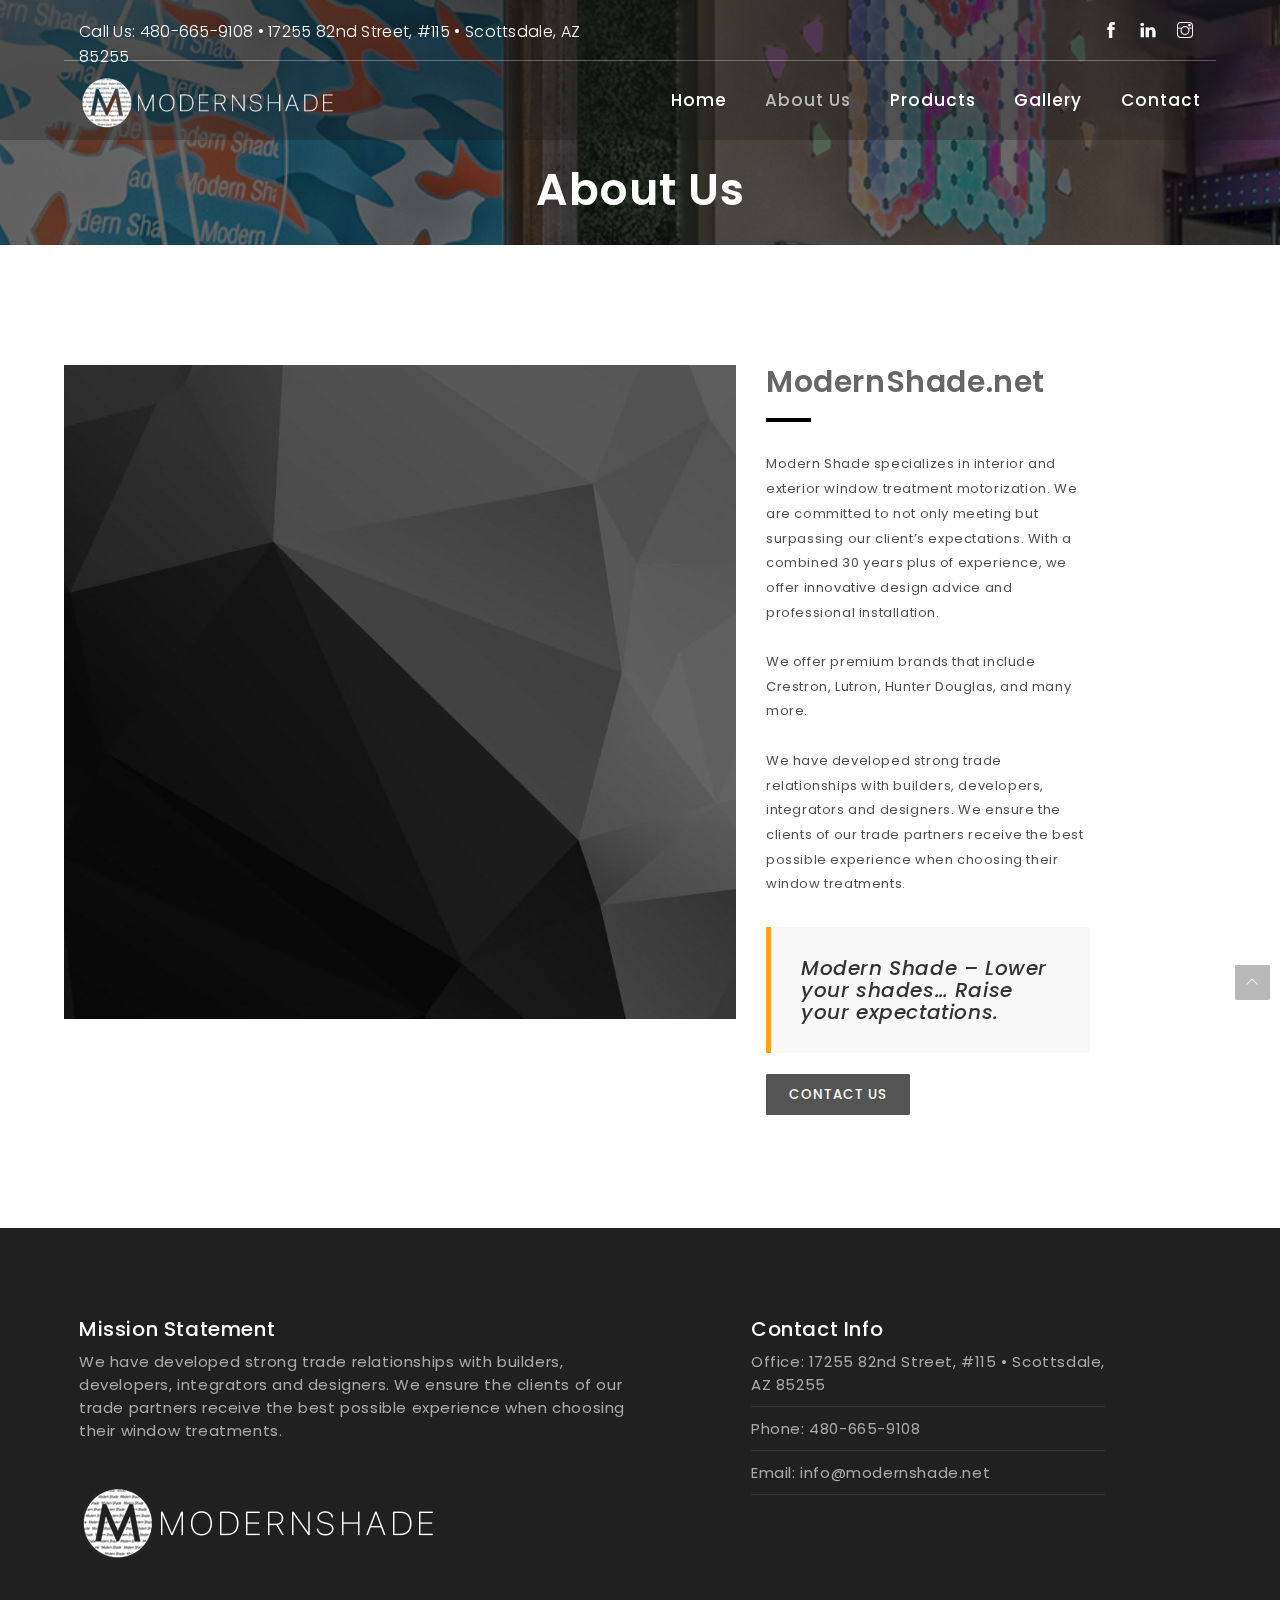
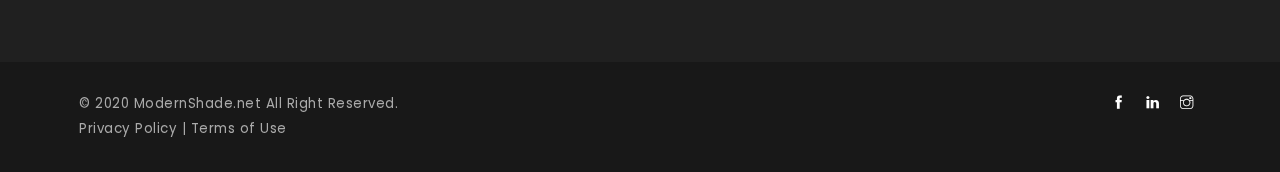
==== about.html @ 33658972 "add about us" ====
<!DOCTYPE html>
<html lang="zxx">

<head>
    <meta charset="utf-8">
    <title>ModernShade.net | About Us</title>

    <meta name="description" content="Specializing in motorized window treatments, both interior and exterior, ModernShade has a combined 30 years experience, uses only the top brands and provides award winning customer service!" />
    <meta name="author" content="modernshade.net">
    <meta name="keywords" content="modern shade, motorized window treatment, blinds, window blinds, shade, window shade">


    <link rel="canonical" href="https://modernshade.net/" />
    <meta property="og:locale" content="en_US" />
    <meta property="og:type" content="website" />
    <meta property="og:title" content="Motorized &amp; Manual Shades in AZ | ModernShade" />
    <meta property="og:description" content="Specializing in motorized window treatments, both interior and exterior, ModernShade has a combined 30 years experience, uses only the top brands and provides award winning customer service!" />
    <meta property="og:url" content="https://modernshade.net/" />
    <meta property="og:site_name" content="Modern Shade" />
    <meta name="twitter:card" content="summary_large_image" />
    <meta name="twitter:description" content="Specializing in motorized window treatments, both interior and exterior, ModernShade has a combined 30 years experience, uses only the top brands and provides award winning customer service!" />
    <meta name="twitter:title" content="Motorized &amp; Manual Shades in AZ | ModernShade" />


    <meta content="width=device-width, initial-scale=1, maximum-scale=1" name="viewport">
    <!-- favicon -->
    <link href="img/favicon.png" rel="icon" sizes="32x32" type="image/png">
    <!-- Bootstrap CSS -->
    <link href="css/bootstrap.min.css" rel="stylesheet">
    <!-- font themify CSS -->
    <link rel="stylesheet" href="css/themify-icons.css">
    <!-- font awesome CSS -->
    <link href="font-awesome/css/font-awesome.css" rel="stylesheet">
    <!-- date picker CSS -->
    <link href="css/datepicker.min.css" rel="stylesheet">
    <!-- revolution slider css -->
    <link rel="stylesheet" type="text/css" href="css/fullscreen.css" media="screen" />
    <link rel="stylesheet" type="text/css" href="rs-plugin/css/settings.css" media="screen" />
    <link rel="stylesheet" href="css/rev-settings.css" type="text/css">
    <!-- on3step CSS -->
    <link href="css/animated-on3step.css" rel="stylesheet">
    <link href="css/owl.carousel.css" rel="stylesheet">
    <link href="css/owl.theme.css" rel="stylesheet">
    <link href="css/owl.transitions.css" rel="stylesheet">
    <link href="css/on3step-style.css" rel="stylesheet">
    <link href="css/queries-on3step.css" media="all" rel="stylesheet">
</head>

<body>

    <!-- preloader -->
    <div class="bg-preloader-white"></div>
    <div class="preloader-white">
        <div class="mainpreloader">
            <span></span>
        </div>
    </div>
    <!-- preloader end -->

    <!-- content wraper -->
    <div class="content-wrapper">

        <header class="init">

            <!-- subnav -->
            <div class="container-fluid m-5-hor">
                <div class="row">
                    <div class="subnav">

                        <div class="col-md-6">
                            <div class="left">
                                <div class="social-icons-subnav hidden-sm hidden-xs">
                                    <div>Call Us: 480-665-9108 &#8226; 17255 82nd Street, #115 • Scottsdale, AZ 85255</div>
                                </div>
                            </div>
                        </div>

                        <div class="col-md-6">
                            <div class="right">
                                <div id="sub-icon" class="social-icons-subnav">
                                    <a href="https://www.facebook.com/modernshadeco/" target="_blank"><span class="ti-facebook"></span></a>
                                    <a href="https://www.linkedin.com/company/modern-shade-co/" target="_blank"><span class="ti-linkedin"></span></a>
                                    <a href="https://www.instagram.com/modernshadeco/" target="_blank"><span class="ti-instagram"></span></a>
                                </div>
                            </div>
                        </div>

                    </div>
                </div>
            </div>
            <!-- subnav end -->

            <!-- nav -->
            <div class="navbar-default-white navbar-fixed-top">
                <div class="container-fluid m-5-hor">
                    <div class="row">

                        <!-- menu mobile display -->
                        <button class="navbar-toggle" data-target=".navbar-collapse" data-toggle="collapse">
                            <span class="icon icon-bar"></span>
                            <span class="icon icon-bar"></span>
                            <span class="icon icon-bar"></span></button>

                        <!-- logo -->
                        <a class="navbar-brand white" href="index.html">
                            <img class="white" alt="logo" src="img/modershade-logo-white.png">
                            <img class="black" alt="logo" src="img/modershade-logo-gray.png">
                        </a>
                        <!-- logo end -->

                        <!-- mainmenu start -->
                        <div class="white menu-init" id="main-menu">
                            <nav id="menu-center">
                                <ul>
                                    <li>
                                        <a href="index.html">Home </a>
                                    </li>
                                    <li>
                                        <a class="actived" href="about.html">About Us</a>
                                    </li>

                                    <li>
                                        <a href="products.html">Products</a>
                                    </li>

                                    <li>
                                        <a href="gallery.html">Gallery</a>
                                    </li>
                                    <li>
                                        <a href="contact.html">Contact</a>
                                    </li>
                                </ul>
                            </nav>
                        </div>
                        <!-- mainmenu end -->

                    </div>
                </div>
                <!-- container -->
            </div>
            <!-- nav end -->
        </header>

        <!-- subheader -->
        <section id="subheader">
            <div class="container-fluid m-5-hor">
                <div class="row">
                    <div class="col-md-12">
                        <h1 class="big-heading">
                            About Us
                        </h1>
                    </div>
                </div>
            </div>
        </section>
        <!-- subheader end -->

        <!--  top rated -->
        <section aria-label="top-rated">
            <div class="container-fluid m-5-hor">
                <div class="row">
                    <div class="col-md-7 sp-padding ">
                        <img alt="top-rated" class="img-responsive" src="img/bg-about.jpg">
                    </div>
                    <div class="col-md-4 p-30 blog-simple">
                        <h2 class="big-heading">ModernShade.net</h2>
                        <span class="sub-heading-content"></span>
                        <span class="devider-left"></span>
                        <p>Modern Shade specializes in interior and exterior window treatment motorization. We are committed to not only meeting but surpassing our client’s expectations. With a combined 30 years plus of experience, we offer innovative design advice and professional installation.</p><br>

                        <p>We offer premium brands that include Crestron, Lutron, Hunter Douglas, and many more.</p><br>

                        <p>We have developed strong trade relationships with builders, developers, integrators and designers. We ensure the clients of our trade partners receive the best possible experience when choosing their window treatments.</p>

                        <blockquote>
                            <h4>Modern Shade – Lower your shades… Raise your expectations.</h4>
                        </blockquote>

                        <div id="tag-country">

                        </div>
                        <a href="contact.html" class="btn-content">
                            CONTACT US
                        </a>
                    </div>
                </div>
            </div>
        </section>
        <!--  top rated end -->






        <!--  Subfooter -->
        <section aria-label="subfooter" class="subfooter no-bottom">
            <div class="container-fluid m-5-hor">
                <div class="row">
                    <div class="col-md-6">
                        <div class="wrap-subfooter">
                            <h4>Mission Statement</h4>
                            <div class="subfooter-content-left">We have developed strong trade relationships with builders, developers, integrators and designers. We ensure the clients of our trade partners receive the best possible experience when choosing their window treatments.</div>
                            <span class="logo">
                                <img alt="logo" src="img/modershade-logo-white.png">
                            </span>
                        </div>
                    </div>

                    <div class="col-md-4 col-md-offset-1">
                        <div class="wrap-subfooter">
                            <h4>Contact Info</h4>
                            <div class="subfooter-content-right">Office: 17255 82nd Street, #115 • Scottsdale, AZ 85255 </div>
                            <div class="subfooter-content-right">Phone: 480-665-9108</div>
                            <div class="subfooter-content-right"><a href="mailto:info@modernshade.net">Email: info@modernshade.net</a></div>
                        </div>
                    </div>
                </div>
            </div>
        </section>
        <!--  //subfooter end -->


        <!-- Footer -->
        <footer class="alt">
            <div class="container-fluid m-5-hor">
                <div class="row">

                    <div class="col-md-6 text-left">
                        <span>&copy; 2020 ModernShade.net All Right Reserved. <br> <a href="#">Privacy Policy</a> | <a href="#">Terms of Use</a></span>
                    </div>

                    <div class="col-md-6 text-right">
                        <div class="social-icons-subnav">

                            <a href="https://www.facebook.com/modernshadeco/" target="_blank"><span class="ti-facebook"></span></a>
                            <a href="https://www.linkedin.com/company/modern-shade-co/" target="_blank"><span class="ti-linkedin"></span></a>
                            <a href="https://www.instagram.com/modernshadeco/" target="_blank"><span class="ti-instagram"></span></a>
                        </div>
                    </div>

                </div>
            </div>
        </footer>
        <!-- //Footer end -->


        <!-- ScrolltoTop -->
        <div id="totop" class="init">
            <span class="ti-angle-up"></span>
        </div>




    </div>
    <!-- content wraper end -->

    <!-- plugin JS -->
    <script src="plugin/pluginson3step.js"></script>
    <script src="plugin/bootstrap.min.js"></script>
    <script src='plugin/bootstrap-datepicker.min.js'></script>
    <script src="plugin/sticky.js"></script>
    <!-- slider revolution  -->
    <script src="rs-plugin/js/jquery.themepunch.tools.min.js"></script>
    <script src="rs-plugin/js/jquery.themepunch.revolution.min.js"></script>
    <!-- on3step JS -->
    <script src="js/on3step.js"></script>
    <script src="js/plugin-set.js"></script>
</body>

</html>
---- css/themify-icons.css ----
@font-face {
	font-family: 'themify';
	src:url('fonts/themify.eot?-fvbane');
	src:url('fonts/themify.eot?#iefix-fvbane') format('embedded-opentype'),
		url('fonts/themify.woff?-fvbane') format('woff'),
		url('fonts/themify.ttf?-fvbane') format('truetype'),
		url('fonts/themify.svg?-fvbane#themify') format('svg');
	font-weight: normal;
	font-style: normal;
}

[class^="ti-"], [class*=" ti-"] {
	font-family: 'themify';
	speak: none;
	font-style: normal;
	font-weight: normal;
	font-variant: normal;
	text-transform: none;
	line-height: 1;

	/* Better Font Rendering =========== */
	-webkit-font-smoothing: antialiased;
	-moz-osx-font-smoothing: grayscale;
}

.ti-wand:before {
	content: "\e600";
}
.ti-volume:before {
	content: "\e601";
}
.ti-user:before {
	content: "\e602";
}
.ti-unlock:before {
	content: "\e603";
}
.ti-unlink:before {
	content: "\e604";
}
.ti-trash:before {
	content: "\e605";
}
.ti-thought:before {
	content: "\e606";
}
.ti-target:before {
	content: "\e607";
}
.ti-tag:before {
	content: "\e608";
}
.ti-tablet:before {
	content: "\e609";
}
.ti-star:before {
	content: "\e60a";
}
.ti-spray:before {
	content: "\e60b";
}
.ti-signal:before {
	content: "\e60c";
}
.ti-shopping-cart:before {
	content: "\e60d";
}
.ti-shopping-cart-full:before {
	content: "\e60e";
}
.ti-settings:before {
	content: "\e60f";
}
.ti-search:before {
	content: "\e610";
}
.ti-zoom-in:before {
	content: "\e611";
}
.ti-zoom-out:before {
	content: "\e612";
}
.ti-cut:before {
	content: "\e613";
}
.ti-ruler:before {
	content: "\e614";
}
.ti-ruler-pencil:before {
	content: "\e615";
}
.ti-ruler-alt:before {
	content: "\e616";
}
.ti-bookmark:before {
	content: "\e617";
}
.ti-bookmark-alt:before {
	content: "\e618";
}
.ti-reload:before {
	content: "\e619";
}
.ti-plus:before {
	content: "\e61a";
}
.ti-pin:before {
	content: "\e61b";
}
.ti-pencil:before {
	content: "\e61c";
}
.ti-pencil-alt:before {
	content: "\e61d";
}
.ti-paint-roller:before {
	content: "\e61e";
}
.ti-paint-bucket:before {
	content: "\e61f";
}
.ti-na:before {
	content: "\e620";
}
.ti-mobile:before {
	content: "\e621";
}
.ti-minus:before {
	content: "\e622";
}
.ti-medall:before {
	content: "\e623";
}
.ti-medall-alt:before {
	content: "\e624";
}
.ti-marker:before {
	content: "\e625";
}
.ti-marker-alt:before {
	content: "\e626";
}
.ti-arrow-up:before {
	content: "\e627";
}
.ti-arrow-right:before {
	content: "\e628";
}
.ti-arrow-left:before {
	content: "\e629";
}
.ti-arrow-down:before {
	content: "\e62a";
}
.ti-lock:before {
	content: "\e62b";
}
.ti-location-arrow:before {
	content: "\e62c";
}
.ti-link:before {
	content: "\e62d";
}
.ti-layout:before {
	content: "\e62e";
}
.ti-layers:before {
	content: "\e62f";
}
.ti-layers-alt:before {
	content: "\e630";
}
.ti-key:before {
	content: "\e631";
}
.ti-import:before {
	content: "\e632";
}
.ti-image:before {
	content: "\e633";
}
.ti-heart:before {
	content: "\e634";
}
.ti-heart-broken:before {
	content: "\e635";
}
.ti-hand-stop:before {
	content: "\e636";
}
.ti-hand-open:before {
	content: "\e637";
}
.ti-hand-drag:before {
	content: "\e638";
}
.ti-folder:before {
	content: "\e639";
}
.ti-flag:before {
	content: "\e63a";
}
.ti-flag-alt:before {
	content: "\e63b";
}
.ti-flag-alt-2:before {
	content: "\e63c";
}
.ti-eye:before {
	content: "\e63d";
}
.ti-export:before {
	content: "\e63e";
}
.ti-exchange-vertical:before {
	content: "\e63f";
}
.ti-desktop:before {
	content: "\e640";
}
.ti-cup:before {
	content: "\e641";
}
.ti-crown:before {
	content: "\e642";
}
.ti-comments:before {
	content: "\e643";
}
.ti-comment:before {
	content: "\e644";
}
.ti-comment-alt:before {
	content: "\e645";
}
.ti-close:before {
	content: "\e646";
}
.ti-clip:before {
	content: "\e647";
}
.ti-angle-up:before {
	content: "\e648";
}
.ti-angle-right:before {
	content: "\e649";
}
.ti-angle-left:before {
	content: "\e64a";
}
.ti-angle-down:before {
	content: "\e64b";
}
.ti-check:before {
	content: "\e64c";
}
.ti-check-box:before {
	content: "\e64d";
}
.ti-camera:before {
	content: "\e64e";
}
.ti-announcement:before {
	content: "\e64f";
}
.ti-brush:before {
	content: "\e650";
}
.ti-briefcase:before {
	content: "\e651";
}
.ti-bolt:before {
	content: "\e652";
}
.ti-bolt-alt:before {
	content: "\e653";
}
.ti-blackboard:before {
	content: "\e654";
}
.ti-bag:before {
	content: "\e655";
}
.ti-move:before {
	content: "\e656";
}
.ti-arrows-vertical:before {
	content: "\e657";
}
.ti-arrows-horizontal:before {
	content: "\e658";
}
.ti-fullscreen:before {
	content: "\e659";
}
.ti-arrow-top-right:before {
	content: "\e65a";
}
.ti-arrow-top-left:before {
	content: "\e65b";
}
.ti-arrow-circle-up:before {
	content: "\e65c";
}
.ti-arrow-circle-right:before {
	content: "\e65d";
}
.ti-arrow-circle-left:before {
	content: "\e65e";
}
.ti-arrow-circle-down:before {
	content: "\e65f";
}
.ti-angle-double-up:before {
	content: "\e660";
}
.ti-angle-double-right:before {
	content: "\e661";
}
.ti-angle-double-left:before {
	content: "\e662";
}
.ti-angle-double-down:before {
	content: "\e663";
}
.ti-zip:before {
	content: "\e664";
}
.ti-world:before {
	content: "\e665";
}
.ti-wheelchair:before {
	content: "\e666";
}
.ti-view-list:before {
	content: "\e667";
}
.ti-view-list-alt:before {
	content: "\e668";
}
.ti-view-grid:before {
	content: "\e669";
}
.ti-uppercase:before {
	content: "\e66a";
}
.ti-upload:before {
	content: "\e66b";
}
.ti-underline:before {
	content: "\e66c";
}
.ti-truck:before {
	content: "\e66d";
}
.ti-timer:before {
	content: "\e66e";
}
.ti-ticket:before {
	content: "\e66f";
}
.ti-thumb-up:before {
	content: "\e670";
}
.ti-thumb-down:before {
	content: "\e671";
}
.ti-text:before {
	content: "\e672";
}
.ti-stats-up:before {
	content: "\e673";
}
.ti-stats-down:before {
	content: "\e674";
}
.ti-split-v:before {
	content: "\e675";
}
.ti-split-h:before {
	content: "\e676";
}
.ti-smallcap:before {
	content: "\e677";
}
.ti-shine:before {
	content: "\e678";
}
.ti-shift-right:before {
	content: "\e679";
}
.ti-shift-left:before {
	content: "\e67a";
}
.ti-shield:before {
	content: "\e67b";
}
.ti-notepad:before {
	content: "\e67c";
}
.ti-server:before {
	content: "\e67d";
}
.ti-quote-right:before {
	content: "\e67e";
}
.ti-quote-left:before {
	content: "\e67f";
}
.ti-pulse:before {
	content: "\e680";
}
.ti-printer:before {
	content: "\e681";
}
.ti-power-off:before {
	content: "\e682";
}
.ti-plug:before {
	content: "\e683";
}
.ti-pie-chart:before {
	content: "\e684";
}
.ti-paragraph:before {
	content: "\e685";
}
.ti-panel:before {
	content: "\e686";
}
.ti-package:before {
	content: "\e687";
}
.ti-music:before {
	content: "\e688";
}
.ti-music-alt:before {
	content: "\e689";
}
.ti-mouse:before {
	content: "\e68a";
}
.ti-mouse-alt:before {
	content: "\e68b";
}
.ti-money:before {
	content: "\e68c";
}
.ti-microphone:before {
	content: "\e68d";
}
.ti-menu:before {
	content: "\e68e";
}
.ti-menu-alt:before {
	content: "\e68f";
}
.ti-map:before {
	content: "\e690";
}
.ti-map-alt:before {
	content: "\e691";
}
.ti-loop:before {
	content: "\e692";
}
.ti-location-pin:before {
	content: "\e693";
}
.ti-list:before {
	content: "\e694";
}
.ti-light-bulb:before {
	content: "\e695";
}
.ti-Italic:before {
	content: "\e696";
}
.ti-info:before {
	content: "\e697";
}
.ti-infinite:before {
	content: "\e698";
}
.ti-id-badge:before {
	content: "\e699";
}
.ti-hummer:before {
	content: "\e69a";
}
.ti-home:before {
	content: "\e69b";
}
.ti-help:before {
	content: "\e69c";
}
.ti-headphone:before {
	content: "\e69d";
}
.ti-harddrives:before {
	content: "\e69e";
}
.ti-harddrive:before {
	content: "\e69f";
}
.ti-gift:before {
	content: "\e6a0";
}
.ti-game:before {
	content: "\e6a1";
}
.ti-filter:before {
	content: "\e6a2";
}
.ti-files:before {
	content: "\e6a3";
}
.ti-file:before {
	content: "\e6a4";
}
.ti-eraser:before {
	content: "\e6a5";
}
.ti-envelope:before {
	content: "\e6a6";
}
.ti-download:before {
	content: "\e6a7";
}
.ti-direction:before {
	content: "\e6a8";
}
.ti-direction-alt:before {
	content: "\e6a9";
}
.ti-dashboard:before {
	content: "\e6aa";
}
.ti-control-stop:before {
	content: "\e6ab";
}
.ti-control-shuffle:before {
	content: "\e6ac";
}
.ti-control-play:before {
	content: "\e6ad";
}
.ti-control-pause:before {
	content: "\e6ae";
}
.ti-control-forward:before {
	content: "\e6af";
}
.ti-control-backward:before {
	content: "\e6b0";
}
.ti-cloud:before {
	content: "\e6b1";
}
.ti-cloud-up:before {
	content: "\e6b2";
}
.ti-cloud-down:before {
	content: "\e6b3";
}
.ti-clipboard:before {
	content: "\e6b4";
}
.ti-car:before {
	content: "\e6b5";
}
.ti-calendar:before {
	content: "\e6b6";
}
.ti-book:before {
	content: "\e6b7";
}
.ti-bell:before {
	content: "\e6b8";
}
.ti-basketball:before {
	content: "\e6b9";
}
.ti-bar-chart:before {
	content: "\e6ba";
}
.ti-bar-chart-alt:before {
	content: "\e6bb";
}
.ti-back-right:before {
	content: "\e6bc";
}
.ti-back-left:before {
	content: "\e6bd";
}
.ti-arrows-corner:before {
	content: "\e6be";
}
.ti-archive:before {
	content: "\e6bf";
}
.ti-anchor:before {
	content: "\e6c0";
}
.ti-align-right:before {
	content: "\e6c1";
}
.ti-align-left:before {
	content: "\e6c2";
}
.ti-align-justify:before {
	content: "\e6c3";
}
.ti-align-center:before {
	content: "\e6c4";
}
.ti-alert:before {
	content: "\e6c5";
}
.ti-alarm-clock:before {
	content: "\e6c6";
}
.ti-agenda:before {
	content: "\e6c7";
}
.ti-write:before {
	content: "\e6c8";
}
.ti-window:before {
	content: "\e6c9";
}
.ti-widgetized:before {
	content: "\e6ca";
}
.ti-widget:before {
	content: "\e6cb";
}
.ti-widget-alt:before {
	content: "\e6cc";
}
.ti-wallet:before {
	content: "\e6cd";
}
.ti-video-clapper:before {
	content: "\e6ce";
}
.ti-video-camera:before {
	content: "\e6cf";
}
.ti-vector:before {
	content: "\e6d0";
}
.ti-themify-logo:before {
	content: "\e6d1";
}
.ti-themify-favicon:before {
	content: "\e6d2";
}
.ti-themify-favicon-alt:before {
	content: "\e6d3";
}
.ti-support:before {
	content: "\e6d4";
}
.ti-stamp:before {
	content: "\e6d5";
}
.ti-split-v-alt:before {
	content: "\e6d6";
}
.ti-slice:before {
	content: "\e6d7";
}
.ti-shortcode:before {
	content: "\e6d8";
}
.ti-shift-right-alt:before {
	content: "\e6d9";
}
.ti-shift-left-alt:before {
	content: "\e6da";
}
.ti-ruler-alt-2:before {
	content: "\e6db";
}
.ti-receipt:before {
	content: "\e6dc";
}
.ti-pin2:before {
	content: "\e6dd";
}
.ti-pin-alt:before {
	content: "\e6de";
}
.ti-pencil-alt2:before {
	content: "\e6df";
}
.ti-palette:before {
	content: "\e6e0";
}
.ti-more:before {
	content: "\e6e1";
}
.ti-more-alt:before {
	content: "\e6e2";
}
.ti-microphone-alt:before {
	content: "\e6e3";
}
.ti-magnet:before {
	content: "\e6e4";
}
.ti-line-double:before {
	content: "\e6e5";
}
.ti-line-dotted:before {
	content: "\e6e6";
}
.ti-line-dashed:before {
	content: "\e6e7";
}
.ti-layout-width-full:before {
	content: "\e6e8";
}
.ti-layout-width-default:before {
	content: "\e6e9";
}
.ti-layout-width-default-alt:before {
	content: "\e6ea";
}
.ti-layout-tab:before {
	content: "\e6eb";
}
.ti-layout-tab-window:before {
	content: "\e6ec";
}
.ti-layout-tab-v:before {
	content: "\e6ed";
}
.ti-layout-tab-min:before {
	content: "\e6ee";
}
.ti-layout-slider:before {
	content: "\e6ef";
}
.ti-layout-slider-alt:before {
	content: "\e6f0";
}
.ti-layout-sidebar-right:before {
	content: "\e6f1";
}
.ti-layout-sidebar-none:before {
	content: "\e6f2";
}
.ti-layout-sidebar-left:before {
	content: "\e6f3";
}
.ti-layout-placeholder:before {
	content: "\e6f4";
}
.ti-layout-menu:before {
	content: "\e6f5";
}
.ti-layout-menu-v:before {
	content: "\e6f6";
}
.ti-layout-menu-separated:before {
	content: "\e6f7";
}
.ti-layout-menu-full:before {
	content: "\e6f8";
}
.ti-layout-media-right-alt:before {
	content: "\e6f9";
}
.ti-layout-media-right:before {
	content: "\e6fa";
}
.ti-layout-media-overlay:before {
	content: "\e6fb";
}
.ti-layout-media-overlay-alt:before {
	content: "\e6fc";
}
.ti-layout-media-overlay-alt-2:before {
	content: "\e6fd";
}
.ti-layout-media-left-alt:before {
	content: "\e6fe";
}
.ti-layout-media-left:before {
	content: "\e6ff";
}
.ti-layout-media-center-alt:before {
	content: "\e700";
}
.ti-layout-media-center:before {
	content: "\e701";
}
.ti-layout-list-thumb:before {
	content: "\e702";
}
.ti-layout-list-thumb-alt:before {
	content: "\e703";
}
.ti-layout-list-post:before {
	content: "\e704";
}
.ti-layout-list-large-image:before {
	content: "\e705";
}
.ti-layout-line-solid:before {
	content: "\e706";
}
.ti-layout-grid4:before {
	content: "\e707";
}
.ti-layout-grid3:before {
	content: "\e708";
}
.ti-layout-grid2:before {
	content: "\e709";
}
.ti-layout-grid2-thumb:before {
	content: "\e70a";
}
.ti-layout-cta-right:before {
	content: "\e70b";
}
.ti-layout-cta-left:before {
	content: "\e70c";
}
.ti-layout-cta-center:before {
	content: "\e70d";
}
.ti-layout-cta-btn-right:before {
	content: "\e70e";
}
.ti-layout-cta-btn-left:before {
	content: "\e70f";
}
.ti-layout-column4:before {
	content: "\e710";
}
.ti-layout-column3:before {
	content: "\e711";
}
.ti-layout-column2:before {
	content: "\e712";
}
.ti-layout-accordion-separated:before {
	content: "\e713";
}
.ti-layout-accordion-merged:before {
	content: "\e714";
}
.ti-layout-accordion-list:before {
	content: "\e715";
}
.ti-ink-pen:before {
	content: "\e716";
}
.ti-info-alt:before {
	content: "\e717";
}
.ti-help-alt:before {
	content: "\e718";
}
.ti-headphone-alt:before {
	content: "\e719";
}
.ti-hand-point-up:before {
	content: "\e71a";
}
.ti-hand-point-right:before {
	content: "\e71b";
}
.ti-hand-point-left:before {
	content: "\e71c";
}
.ti-hand-point-down:before {
	content: "\e71d";
}
.ti-gallery:before {
	content: "\e71e";
}
.ti-face-smile:before {
	content: "\e71f";
}
.ti-face-sad:before {
	content: "\e720";
}
.ti-credit-card:before {
	content: "\e721";
}
.ti-control-skip-forward:before {
	content: "\e722";
}
.ti-control-skip-backward:before {
	content: "\e723";
}
.ti-control-record:before {
	content: "\e724";
}
.ti-control-eject:before {
	content: "\e725";
}
.ti-comments-smiley:before {
	content: "\e726";
}
.ti-brush-alt:before {
	content: "\e727";
}
.ti-youtube:before {
	content: "\e728";
}
.ti-vimeo:before {
	content: "\e729";
}
.ti-twitter:before {
	content: "\e72a";
}
.ti-time:before {
	content: "\e72b";
}
.ti-tumblr:before {
	content: "\e72c";
}
.ti-skype:before {
	content: "\e72d";
}
.ti-share:before {
	content: "\e72e";
}
.ti-share-alt:before {
	content: "\e72f";
}
.ti-rocket:before {
	content: "\e730";
}
.ti-pinterest:before {
	content: "\e731";
}
.ti-new-window:before {
	content: "\e732";
}
.ti-microsoft:before {
	content: "\e733";
}
.ti-list-ol:before {
	content: "\e734";
}
.ti-linkedin:before {
	content: "\e735";
}
.ti-layout-sidebar-2:before {
	content: "\e736";
}
.ti-layout-grid4-alt:before {
	content: "\e737";
}
.ti-layout-grid3-alt:before {
	content: "\e738";
}
.ti-layout-grid2-alt:before {
	content: "\e739";
}
.ti-layout-column4-alt:before {
	content: "\e73a";
}
.ti-layout-column3-alt:before {
	content: "\e73b";
}
.ti-layout-column2-alt:before {
	content: "\e73c";
}
.ti-instagram:before {
	content: "\e73d";
}
.ti-google:before {
	content: "\e73e";
}
.ti-github:before {
	content: "\e73f";
}
.ti-flickr:before {
	content: "\e740";
}
.ti-facebook:before {
	content: "\e741";
}
.ti-dropbox:before {
	content: "\e742";
}
.ti-dribbble:before {
	content: "\e743";
}
.ti-apple:before {
	content: "\e744";
}
.ti-android:before {
	content: "\e745";
}
.ti-save:before {
	content: "\e746";
}
.ti-save-alt:before {
	content: "\e747";
}
.ti-yahoo:before {
	content: "\e748";
}
.ti-wordpress:before {
	content: "\e749";
}
.ti-vimeo-alt:before {
	content: "\e74a";
}
.ti-twitter-alt:before {
	content: "\e74b";
}
.ti-tumblr-alt:before {
	content: "\e74c";
}
.ti-trello:before {
	content: "\e74d";
}
.ti-stack-overflow:before {
	content: "\e74e";
}
.ti-soundcloud:before {
	content: "\e74f";
}
.ti-sharethis:before {
	content: "\e750";
}
.ti-sharethis-alt:before {
	content: "\e751";
}
.ti-reddit:before {
	content: "\e752";
}
.ti-pinterest-alt:before {
	content: "\e753";
}
.ti-microsoft-alt:before {
	content: "\e754";
}
.ti-linux:before {
	content: "\e755";
}
.ti-jsfiddle:before {
	content: "\e756";
}
.ti-joomla:before {
	content: "\e757";
}
.ti-html5:before {
	content: "\e758";
}
.ti-flickr-alt:before {
	content: "\e759";
}
.ti-email:before {
	content: "\e75a";
}
.ti-drupal:before {
	content: "\e75b";
}
.ti-dropbox-alt:before {
	content: "\e75c";
}
.ti-css3:before {
	content: "\e75d";
}
.ti-rss:before {
	content: "\e75e";
}
.ti-rss-alt:before {
	content: "\e75f";
}
---- css/datepicker.min.css ----
/*!
 * Datepicker for Bootstrap v1.6.1 (https://github.com/eternicode/bootstrap-datepicker)
 *
 * Copyright 2012 Stefan Petre
 * Improvements by Andrew Rowls
 * Licensed under the Apache License v2.0 (http://www.apache.org/licenses/LICENSE-2.0)
 */
.datepicker{padding:4px;-webkit-border-radius:4px;-moz-border-radius:4px;border-radius:4px;direction:ltr}.datepicker-inline{width:220px}.datepicker.datepicker-rtl{direction:rtl}.datepicker.datepicker-rtl table tr td span{float:right}.datepicker-dropdown{top:0;left:0}.datepicker-dropdown:before{content:'';display:inline-block;border-left:7px solid transparent;border-right:7px solid transparent;border-bottom:7px solid #999;border-top:0;border-bottom-color:rgba(0,0,0,.2);position:absolute}.datepicker-dropdown:after{content:'';display:inline-block;border-left:6px solid transparent;border-right:6px solid transparent;border-bottom:6px solid #fff;border-top:0;position:absolute}.datepicker-dropdown.datepicker-orient-left:before{left:6px}.datepicker-dropdown.datepicker-orient-left:after{left:7px}.datepicker-dropdown.datepicker-orient-right:before{right:6px}.datepicker-dropdown.datepicker-orient-right:after{right:7px}.datepicker-dropdown.datepicker-orient-bottom:before{top:-7px}.datepicker-dropdown.datepicker-orient-bottom:after{top:-6px}.datepicker-dropdown.datepicker-orient-top:before{bottom:-7px;border-bottom:0;border-top:7px solid #999}.datepicker-dropdown.datepicker-orient-top:after{bottom:-6px;border-bottom:0;border-top:6px solid #fff}.datepicker>div{display:none}.datepicker table{margin:0;-webkit-touch-callout:none;-webkit-user-select:none;-khtml-user-select:none;-moz-user-select:none;-ms-user-select:none;user-select:none}.datepicker td,.datepicker th{text-align:center;width:20px;height:20px;-webkit-border-radius:4px;-moz-border-radius:4px;border-radius:4px;border:none}.table-striped .datepicker table tr td,.table-striped .datepicker table tr th{background-color:transparent}.datepicker table tr td.day.focused,.datepicker table tr td.day:hover{background:#eee;cursor:pointer}.datepicker table tr td.new,.datepicker table tr td.old{color:#999}.datepicker table tr td.disabled,.datepicker table tr td.disabled:hover{background:0 0;color:#999;cursor:default}.datepicker table tr td.highlighted{background:#d9edf7;border-radius:0}.datepicker table tr td.today,.datepicker table tr td.today.disabled,.datepicker table tr td.today.disabled:hover,.datepicker table tr td.today:hover{background-color:#fde19a;background-image:-moz-linear-gradient(to bottom,#fdd49a,#fdf59a);background-image:-ms-linear-gradient(to bottom,#fdd49a,#fdf59a);background-image:-webkit-gradient(linear,0 0,0 100%,from(#fdd49a),to(#fdf59a));background-image:-webkit-linear-gradient(to bottom,#fdd49a,#fdf59a);background-image:-o-linear-gradient(to bottom,#fdd49a,#fdf59a);background-image:linear-gradient(to bottom,#fdd49a,#fdf59a);background-repeat:repeat-x;filter:progid:DXImageTransform.Microsoft.gradient(startColorstr='#fdd49a', endColorstr='#fdf59a', GradientType=0);border-color:#fdf59a #fdf59a #fbed50;border-color:rgba(0,0,0,.1) rgba(0,0,0,.1) rgba(0,0,0,.25);filter:progid:DXImageTransform.Microsoft.gradient(enabled=false);color:#000}.datepicker table tr td.today.active,.datepicker table tr td.today.disabled,.datepicker table tr td.today.disabled.active,.datepicker table tr td.today.disabled.disabled,.datepicker table tr td.today.disabled:active,.datepicker table tr td.today.disabled:hover,.datepicker table tr td.today.disabled:hover.active,.datepicker table tr td.today.disabled:hover.disabled,.datepicker table tr td.today.disabled:hover:active,.datepicker table tr td.today.disabled:hover:hover,.datepicker table tr td.today.disabled:hover[disabled],.datepicker table tr td.today.disabled[disabled],.datepicker table tr td.today:active,.datepicker table tr td.today:hover,.datepicker table tr td.today:hover.active,.datepicker table tr td.today:hover.disabled,.datepicker table tr td.today:hover:active,.datepicker table tr td.today:hover:hover,.datepicker table tr td.today:hover[disabled],.datepicker table tr td.today[disabled]{background-color:#fdf59a}.datepicker table tr td.today.active,.datepicker table tr td.today.disabled.active,.datepicker table tr td.today.disabled:active,.datepicker table tr td.today.disabled:hover.active,.datepicker table tr td.today.disabled:hover:active,.datepicker table tr td.today:active,.datepicker table tr td.today:hover.active,.datepicker table tr td.today:hover:active{background-color:#fbf069\9}.datepicker table tr td.today:hover:hover{color:#000}.datepicker table tr td.today.active:hover{color:#fff}.datepicker table tr td.range,.datepicker table tr td.range.disabled,.datepicker table tr td.range.disabled:hover,.datepicker table tr td.range:hover{background:#eee;-webkit-border-radius:0;-moz-border-radius:0;border-radius:0}.datepicker table tr td.range.today,.datepicker table tr td.range.today.disabled,.datepicker table tr td.range.today.disabled:hover,.datepicker table tr td.range.today:hover{background-color:#f3d17a;background-image:-moz-linear-gradient(to bottom,#f3c17a,#f3e97a);background-image:-ms-linear-gradient(to bottom,#f3c17a,#f3e97a);background-image:-webkit-gradient(linear,0 0,0 100%,from(#f3c17a),to(#f3e97a));background-image:-webkit-linear-gradient(to bottom,#f3c17a,#f3e97a);background-image:-o-linear-gradient(to bottom,#f3c17a,#f3e97a);background-image:linear-gradient(to bottom,#f3c17a,#f3e97a);background-repeat:repeat-x;filter:progid:DXImageTransform.Microsoft.gradient(startColorstr='#f3c17a', endColorstr='#f3e97a', GradientType=0);border-color:#f3e97a #f3e97a #edde34;border-color:rgba(0,0,0,.1) rgba(0,0,0,.1) rgba(0,0,0,.25);filter:progid:DXImageTransform.Microsoft.gradient(enabled=false);-webkit-border-radius:0;-moz-border-radius:0;border-radius:0}.datepicker table tr td.range.today.active,.datepicker table tr td.range.today.disabled,.datepicker table tr td.range.today.disabled.active,.datepicker table tr td.range.today.disabled.disabled,.datepicker table tr td.range.today.disabled:active,.datepicker table tr td.range.today.disabled:hover,.datepicker table tr td.range.today.disabled:hover.active,.datepicker table tr td.range.today.disabled:hover.disabled,.datepicker table tr td.range.today.disabled:hover:active,.datepicker table tr td.range.today.disabled:hover:hover,.datepicker table tr td.range.today.disabled:hover[disabled],.datepicker table tr td.range.today.disabled[disabled],.datepicker table tr td.range.today:active,.datepicker table tr td.range.today:hover,.datepicker table tr td.range.today:hover.active,.datepicker table tr td.range.today:hover.disabled,.datepicker table tr td.range.today:hover:active,.datepicker table tr td.range.today:hover:hover,.datepicker table tr td.range.today:hover[disabled],.datepicker table tr td.range.today[disabled]{background-color:#f3e97a}.datepicker table tr td.range.today.active,.datepicker table tr td.range.today.disabled.active,.datepicker table tr td.range.today.disabled:active,.datepicker table tr td.range.today.disabled:hover.active,.datepicker table tr td.range.today.disabled:hover:active,.datepicker table tr td.range.today:active,.datepicker table tr td.range.today:hover.active,.datepicker table tr td.range.today:hover:active{background-color:#efe24b\9}.datepicker table tr td.selected,.datepicker table tr td.selected.disabled,.datepicker table tr td.selected.disabled:hover,.datepicker table tr td.selected:hover{background-color:#9e9e9e;background-image:-moz-linear-gradient(to bottom,#b3b3b3,grey);background-image:-ms-linear-gradient(to bottom,#b3b3b3,grey);background-image:-webkit-gradient(linear,0 0,0 100%,from(#b3b3b3),to(grey));background-image:-webkit-linear-gradient(to bottom,#b3b3b3,grey);background-image:-o-linear-gradient(to bottom,#b3b3b3,grey);background-image:linear-gradient(to bottom,#b3b3b3,grey);background-repeat:repeat-x;filter:progid:DXImageTransform.Microsoft.gradient(startColorstr='#b3b3b3', endColorstr='#808080', GradientType=0);border-color:grey grey #595959;border-color:rgba(0,0,0,.1) rgba(0,0,0,.1) rgba(0,0,0,.25);filter:progid:DXImageTransform.Microsoft.gradient(enabled=false);color:#fff;text-shadow:0 -1px 0 rgba(0,0,0,.25)}.datepicker table tr td.selected.active,.datepicker table tr td.selected.disabled,.datepicker table tr td.selected.disabled.active,.datepicker table tr td.selected.disabled.disabled,.datepicker table tr td.selected.disabled:active,.datepicker table tr td.selected.disabled:hover,.datepicker table tr td.selected.disabled:hover.active,.datepicker table tr td.selected.disabled:hover.disabled,.datepicker table tr td.selected.disabled:hover:active,.datepicker table tr td.selected.disabled:hover:hover,.datepicker table tr td.selected.disabled:hover[disabled],.datepicker table tr td.selected.disabled[disabled],.datepicker table tr td.selected:active,.datepicker table tr td.selected:hover,.datepicker table tr td.selected:hover.active,.datepicker table tr td.selected:hover.disabled,.datepicker table tr td.selected:hover:active,.datepicker table tr td.selected:hover:hover,.datepicker table tr td.selected:hover[disabled],.datepicker table tr td.selected[disabled]{background-color:grey}.datepicker table tr td.selected.active,.datepicker table tr td.selected.disabled.active,.datepicker table tr td.selected.disabled:active,.datepicker table tr td.selected.disabled:hover.active,.datepicker table tr td.selected.disabled:hover:active,.datepicker table tr td.selected:active,.datepicker table tr td.selected:hover.active,.datepicker table tr td.selected:hover:active{background-color:#666\9}.datepicker table tr td.active,.datepicker table tr td.active.disabled,.datepicker table tr td.active.disabled:hover,.datepicker table tr td.active:hover{background-color:#006dcc;background-image:-moz-linear-gradient(to bottom,#08c,#04c);background-image:-ms-linear-gradient(to bottom,#08c,#04c);background-image:-webkit-gradient(linear,0 0,0 100%,from(#08c),to(#04c));background-image:-webkit-linear-gradient(to bottom,#08c,#04c);background-image:-o-linear-gradient(to bottom,#08c,#04c);background-image:linear-gradient(to bottom,#08c,#04c);background-repeat:repeat-x;filter:progid:DXImageTransform.Microsoft.gradient(startColorstr='#0088cc', endColorstr='#0044cc', GradientType=0);border-color:#04c #04c #002a80;border-color:rgba(0,0,0,.1) rgba(0,0,0,.1) rgba(0,0,0,.25);filter:progid:DXImageTransform.Microsoft.gradient(enabled=false);color:#fff;text-shadow:0 -1px 0 rgba(0,0,0,.25)}.datepicker table tr td.active.active,.datepicker table tr td.active.disabled,.datepicker table tr td.active.disabled.active,.datepicker table tr td.active.disabled.disabled,.datepicker table tr td.active.disabled:active,.datepicker table tr td.active.disabled:hover,.datepicker table tr td.active.disabled:hover.active,.datepicker table tr td.active.disabled:hover.disabled,.datepicker table tr td.active.disabled:hover:active,.datepicker table tr td.active.disabled:hover:hover,.datepicker table tr td.active.disabled:hover[disabled],.datepicker table tr td.active.disabled[disabled],.datepicker table tr td.active:active,.datepicker table tr td.active:hover,.datepicker table tr td.active:hover.active,.datepicker table tr td.active:hover.disabled,.datepicker table tr td.active:hover:active,.datepicker table tr td.active:hover:hover,.datepicker table tr td.active:hover[disabled],.datepicker table tr td.active[disabled]{background-color:#04c}.datepicker table tr td.active.active,.datepicker table tr td.active.disabled.active,.datepicker table tr td.active.disabled:active,.datepicker table tr td.active.disabled:hover.active,.datepicker table tr td.active.disabled:hover:active,.datepicker table tr td.active:active,.datepicker table tr td.active:hover.active,.datepicker table tr td.active:hover:active{background-color:#039\9}.datepicker table tr td span{display:block;width:23%;height:54px;line-height:54px;float:left;margin:1%;cursor:pointer;-webkit-border-radius:4px;-moz-border-radius:4px;border-radius:4px}.datepicker table tr td span.focused,.datepicker table tr td span:hover{background:#eee}.datepicker table tr td span.disabled,.datepicker table tr td span.disabled:hover{background:0 0;color:#999;cursor:default}.datepicker table tr td span.active,.datepicker table tr td span.active.disabled,.datepicker table tr td span.active.disabled:hover,.datepicker table tr td span.active:hover{background-color:#006dcc;background-image:-moz-linear-gradient(to bottom,#08c,#04c);background-image:-ms-linear-gradient(to bottom,#08c,#04c);background-image:-webkit-gradient(linear,0 0,0 100%,from(#08c),to(#04c));background-image:-webkit-linear-gradient(to bottom,#08c,#04c);background-image:-o-linear-gradient(to bottom,#08c,#04c);background-image:linear-gradient(to bottom,#08c,#04c);background-repeat:repeat-x;filter:progid:DXImageTransform.Microsoft.gradient(startColorstr='#0088cc', endColorstr='#0044cc', GradientType=0);border-color:#04c #04c #002a80;border-color:rgba(0,0,0,.1) rgba(0,0,0,.1) rgba(0,0,0,.25);filter:progid:DXImageTransform.Microsoft.gradient(enabled=false);color:#fff;text-shadow:0 -1px 0 rgba(0,0,0,.25)}.datepicker table tr td span.active.active,.datepicker table tr td span.active.disabled,.datepicker table tr td span.active.disabled.active,.datepicker table tr td span.active.disabled.disabled,.datepicker table tr td span.active.disabled:active,.datepicker table tr td span.active.disabled:hover,.datepicker table tr td span.active.disabled:hover.active,.datepicker table tr td span.active.disabled:hover.disabled,.datepicker table tr td span.active.disabled:hover:active,.datepicker table tr td span.active.disabled:hover:hover,.datepicker table tr td span.active.disabled:hover[disabled],.datepicker table tr td span.active.disabled[disabled],.datepicker table tr td span.active:active,.datepicker table tr td span.active:hover,.datepicker table tr td span.active:hover.active,.datepicker table tr td span.active:hover.disabled,.datepicker table tr td span.active:hover:active,.datepicker table tr td span.active:hover:hover,.datepicker table tr td span.active:hover[disabled],.datepicker table tr td span.active[disabled]{background-color:#04c}.datepicker table tr td span.active.active,.datepicker table tr td span.active.disabled.active,.datepicker table tr td span.active.disabled:active,.datepicker table tr td span.active.disabled:hover.active,.datepicker table tr td span.active.disabled:hover:active,.datepicker table tr td span.active:active,.datepicker table tr td span.active:hover.active,.datepicker table tr td span.active:hover:active{background-color:#039\9}.datepicker table tr td span.new,.datepicker table tr td span.old{color:#999}.datepicker .datepicker-switch{width:145px}.datepicker .datepicker-switch,.datepicker .next,.datepicker .prev,.datepicker tfoot tr th{cursor:pointer}.datepicker .datepicker-switch:hover,.datepicker .next:hover,.datepicker .prev:hover,.datepicker tfoot tr th:hover{background:#eee}.datepicker .cw{font-size:10px;width:12px;padding:0 2px 0 5px;vertical-align:middle}.input-append.date .add-on,.input-prepend.date .add-on{cursor:pointer}.input-append.date .add-on i,.input-prepend.date .add-on i{margin-top:3px}.input-daterange input{text-align:center}.input-daterange input:first-child{-webkit-border-radius:3px 0 0 3px;-moz-border-radius:3px 0 0 3px;border-radius:3px 0 0 3px}.input-daterange input:last-child{-webkit-border-radius:0 3px 3px 0;-moz-border-radius:0 3px 3px 0;border-radius:0 3px 3px 0}.input-daterange .add-on{display:inline-block;width:auto;min-width:16px;height:18px;padding:4px 5px;font-weight:400;line-height:18px;text-align:center;text-shadow:0 1px 0 #fff;vertical-align:middle;background-color:#eee;border:1px solid #ccc;margin-left:-5px;margin-right:-5px}
/*# sourceMappingURL=bootstrap-datepicker.min.css.map */
---- css/fullscreen.css ----
/*-----------------------------------------------------------------------------

REVOLUTION RESPONSIVE BASIC STYLES OF HTML DOCUMENT

Screen Stylesheet

version:   	1.0
date:      	26/06/12
author:		themepunch
email:     	support@themepunch.com
website:   	http://www.themepunch.com
-----------------------------------------------------------------------------*/


/**********************
	-	RESET	-
************************/
html, body, div, span, applet, object, iframe, h1, h2, h3, h4, h5, h6, p, blockquote, pre, a, abbr, acronym, address, big, cite, code, del, dfn, em, font, img, ins, kbd, q, s, samp, small, strike, strong, sub, sup, tt, var, b, u, i, center, dl, dt, dd, ol, ul, li, fieldset, form, label, legend, table, caption, tbody, tfoot, thead, tr, th, td {
    margin: 0; padding: 0; border: 0; outline: 0; font-size: 100%; vertical-align: baseline; background: transparent;
}


/***********************
	-	BASICS 	-
***********************/
html {
	overflow-x:hidden;
	padding: 0 !important;
	background:#fff;
	margin:0px !important;
}


  /*********************************************************************************************
		-	SET THE SCREEN SIZES FOR THE BANNER IF YOU WISH TO MAKE THE BANNER RESOPONSIVE 	-
  **********************************************************************************************/

  /*	-	THE BANNER CONTAINER (Padding, Shadow, Border etc. )	-	*/



	.fullscreen-container {
		width:100% !important;
		position:relative;
		padding:0;
		height:100%;
	}


 /***************** THIS IS ONLY FOR DEMO , CAN BE DELETED **************/

.bottomtexts-example,
#topheader-to-offset 	{ position:relative;width:100%;min-height:120px;background-color:#421b3b; padding:30px 20px;box-sizing:border-box;-moz-box-sizing:border-box; text-align: center}

.bottomtexts-example	{	background-color:#421b3b; padding:40px 20px}
.bottomtexts-example h1,
#topheader-to-offset h1	{ font-size:25px;line-height:35px; color:#fff; font-family:Arial; font-weight:300;margin-bottom:30px;text-align:center;}

.bottomtexts-example p,
#topheader-to-offset p	{ font-size:13px; line-height:18px; color:#fff; font-family:Arial; font-weight:300;}
---- rs-plugin/css/settings.css ----
/*-----------------------------------------------------------------------------

	-	Revolution Slider 1.5.3 -

		Screen Stylesheet

version:   	2.1
date:      	09/18/11
last update: 06.12.2012
author:		themepunch
email:     	info@themepunch.com
website:   	http://www.themepunch.com
-----------------------------------------------------------------------------*/


/*-----------------------------------------------------------------------------

	-	Revolution Slider 2.0 Captions -

		Screen Stylesheet

version:   	1.4.5
date:      	09/18/11
last update: 06.12.2012
author:		themepunch
email:     	info@themepunch.com
website:   	http://www.themepunch.com
-----------------------------------------------------------------------------*/



/*************************
	-	CAPTIONS	-
**************************/

.tp-hide-revslider,.tp-caption.tp-hidden-caption	{	visibility:hidden !important; display:none !important;}

.tp-caption { z-index:1;}
.tp-caption.big_white{
			position: absolute;
			color: #fff;
			text-shadow: none;
			font-weight: 800;
			font-size: 20px;
			line-height: 20px;
			font-family: 'Open Sans', sans;
			padding: 3px 4px;
			padding-top: 1px;
			margin: 0px;
			border-width: 0px;
			border-style: none;
			background-color:#000;
			letter-spacing: 0px;
		}

.tp-caption.big_orange{
			position: absolute;
			color: #fff;
			text-shadow: none;
			font-weight: 700;
			font-size: 36px;
			line-height: 36px;
			font-family: Arial;
			padding: 0px 4px;
			margin: 0px;
			border-width: 0px;
			border-style: none;
			background-color:#fb7354;
			letter-spacing: -1.5px;
		}

.tp-caption.big_black{
			position: absolute;
			color: #000;
			text-shadow: none;
			font-weight: 800;
			font-size: 36px;
			line-height: 36px;
			font-family: 'Open Sans', sans;
			padding: 0px 4px;
			margin: 0px;
			border-width: 0px;
			border-style: none;
			background-color:#fff;
			letter-spacing: -1.5px;
		}

.tp-caption.medium_grey{
			position: absolute;
			color: #fff;
			text-shadow: none;
			font-weight: 700;
			font-size: 20px;
			line-height: 20px;
			font-family: Arial;
			padding: 2px 4px;
			margin: 0px;
			border-width: 0px;
			border-style: none;
			background-color:#888;
			white-space:nowrap;
			text-shadow: 0px 2px 5px rgba(0, 0, 0, 0.5);
		}

.tp-caption.small_text{
			position: absolute;
			color: #fff;
			text-shadow: none;
			font-weight: 700;
			font-size: 14px;
			line-height: 20px;
			font-family: Arial;
			margin: 0px;
			border-width: 0px;
			border-style: none;
			white-space:nowrap;
			text-shadow: 0px 2px 5px rgba(0, 0, 0, 0.5);
		}

.tp-caption.medium_text{
			position: absolute;
			color: #fff;
			text-shadow: none;
			font-weight: 300;
			font-size: 20px;
			line-height: 20px;
			font-family: 'Open Sans', sans;
			margin: 0px;
			border-width: 0px;
			border-style: none;
			white-space:nowrap;
			text-shadow: 0px 2px 5px rgba(0, 0, 0, 0.5);
		}

.tp-caption.large_text{
			position: absolute;
			color: #fff;
			text-shadow: none;
			font-weight: 800;
			font-size: 36px;
			line-height: 36px;
			font-family: 'Open Sans', sans;
			margin: 0px;
			border-width: 0px;
			border-style: none;
			white-space:nowrap;
			text-shadow: 0px 2px 5px rgba(0, 0, 0, 0.5);
		}
.tp-caption.large_black_text{
			position: absolute;
			color: #000;
			text-shadow: none;
			font-weight: 300;
			font-size: 42px;
			line-height: 42px;
			font-family: 'Open Sans', sans;
			margin: 0px;
			border-width: 0px;
			border-style: none;
			white-space:nowrap;
		}

.tp-caption.very_large_text{
			position: absolute;
			color: #fff;
			text-shadow: none;
			font-weight: 800;
			font-size: 60px;
			line-height: 60px;
			font-family: 'Open Sans', sans;
			margin: 0px;
			border-width: 0px;
			border-style: none;
			white-space:nowrap;
			text-shadow: 0px 2px 5px rgba(0, 0, 0, 0.5);
			letter-spacing: 0px;
		}
.tp-caption.very_large_black_text{
			position: absolute;
			color: #000;
			text-shadow: none;
			font-weight: 800;
			font-size: 72px;
			line-height: 72px;
			font-family: 'Open Sans', sans;
			margin: 0px;
			border-width: 0px;
			border-style: none;
			white-space:nowrap;
		}
.tp-caption.bold_red_text{
			position: absolute;
			color: #d31e00;
			text-shadow: none;
			font-weight: 800;
			font-size: 20px;
			line-height: 20px;
			font-family: 'Open Sans', sans;
			margin: 0px;
			border-width: 0px;
			border-style: none;
			white-space:nowrap;
		}
.tp-caption.bold_brown_text{
			position: absolute;
			color: #a04606;
			text-shadow: none;
			font-weight: 800;
			font-size: 20px;
			line-height: 20px;
			font-family: 'Open Sans', sans;
			margin: 0px;
			border-width: 0px;
			border-style: none;
			white-space:nowrap;
		}
    .tp-caption.bold_green_text{
			position: absolute;
			color: #5b9830;
			text-shadow: none;
			font-weight: 800;
			font-size: 20px;
			line-height: 20px;
			font-family: 'Open Sans', sans;
			margin: 0px;
			border-width: 0px;
			border-style: none;
			white-space:nowrap;
		}

.tp-caption.very_big_white{
			position: absolute;
			color: #fff;
			text-shadow: none;
			font-weight: 800;
			font-size: 36px;
			line-height: 36px;
			font-family: 'Open Sans', sans;
			margin: 0px;
			border-width: 0px;
			border-style: none;
			white-space:nowrap;
			padding: 3px 4px;
			padding-top: 1px;
			background-color:#7e8e96;
					}

.tp-caption.very_big_black{
			position: absolute;
			color: #000;
			text-shadow: none;
			font-weight: 700;
			font-size: 60px;
			line-height: 60px;
			font-family: Arial;
			margin: 0px;
			border-width: 0px;
			border-style: none;
			white-space:nowrap;
			padding: 0px 4px;
			padding-top: 1px;
			background-color:#fff;
					}
					
					
.tp-caption.modern_medium_fat{
			position: absolute; 
			color: #000; 
			text-shadow: none; 
			font-weight: 800; 
			font-size: 24px; 
			line-height: 20px; 
			font-family: 'Open Sans', sans-serif; 
			margin: 0px; 
			border-width: 0px; 
			border-style: none; 
			white-space:nowrap;		
		}
.tp-caption.modern_medium_fat_white{
			position: absolute; 
			color: #fff; 
			text-shadow: none; 
			font-weight: 800; 
			font-size: 24px; 
			line-height: 20px; 
			font-family: 'Open Sans', sans-serif; 
			margin: 0px; 
			border-width: 0px; 
			border-style: none; 
			white-space:nowrap;		
		}
.tp-caption.modern_medium_light{
			position: absolute; 
			color: #000; 
			text-shadow: none; 
			font-weight: 300; 
			font-size: 24px; 
			line-height: 20px; 
			font-family: 'Open Sans', sans-serif; 
			margin: 0px; 
			border-width: 0px; 
			border-style: none; 
			white-space:nowrap;		
		}
.tp-caption.modern_big_bluebg{
			position: absolute; 
			color: #fff; 
			text-shadow: none; 
			font-weight: 800; 
			font-size: 30px; 
			line-height: 36px; 
			font-family: 'Open Sans', sans-serif; 
			padding: 3px 10px; 
			margin: 0px; 
			border-width: 0px; 
			border-style: none; 
			background-color:#4e5b6c;	
			letter-spacing: 0;										
		}
.tp-caption.modern_big_redbg{
			position: absolute; 
			color: #fff; 
			text-shadow: none; 
			font-weight: 300; 
			font-size: 30px; 
			line-height: 36px; 
			font-family: 'Open Sans', sans-serif; 
			padding: 3px 10px; 
  			padding-top: 1px;
			margin: 0px; 
			border-width: 0px; 
			border-style: none; 
			background-color:#de543e;	
			letter-spacing: 0;										
		}
.tp-caption.modern_small_text_dark{
			position: absolute; 
			color: #555; 
			text-shadow: none; 
			font-size: 14px; 
			line-height: 22px; 
			font-family: Arial; 
			margin: 0px; 
			border-width: 0px; 
			border-style: none; 
			white-space:nowrap;		
		}

					
					
					

.tp-caption.boxshadow{
		-moz-box-shadow: 0px 0px 20px rgba(0, 0, 0, 0.5);
		-webkit-box-shadow: 0px 0px 20px rgba(0, 0, 0, 0.5);
		box-shadow: 0px 0px 20px rgba(0, 0, 0, 0.5);
	}

.tp-caption.black{
		color: #000;
		text-shadow: none;
  font-weight: 300;
			font-size: 19px;
			line-height: 19px;
			font-family: 'Open Sans', sans;
	}

.tp-caption.noshadow {
		text-shadow: none;
	}

.tp-caption a {
	color: #ff7302; text-shadow: none;	-webkit-transition: all 0.2s ease-out; -moz-transition: all 0.2s ease-out; -o-transition: all 0.2s ease-out; -ms-transition: all 0.2s ease-out;
}

.tp-caption a:hover {
	color: #ffa902;
}


.tp_inner_padding	{	box-sizing:border-box;
						-webkit-box-sizing:border-box;
						-moz-box-sizing:border-box;
						max-height:none !important;	}


.tp-caption .frontcorner		{
										width: 0;
										height: 0;
										border-left: 40px solid transparent;
										border-right: 0px solid transparent;
										border-top: 40px solid #00A8FF;
										position: absolute;left:-40px;top:0px;
									}

.tp-caption .backcorner		{
										width: 0;
										height: 0;
										border-left: 0px solid transparent;
										border-right: 40px solid transparent;
										border-bottom: 40px solid #00A8FF;
										position: absolute;right:0px;top:0px;
									}

.tp-caption .frontcornertop		{
										width: 0;
										height: 0;
										border-left: 40px solid transparent;
										border-right: 0px solid transparent;
										border-bottom: 40px solid #00A8FF;
										position: absolute;left:-40px;top:0px;
									}

.tp-caption .backcornertop		{
										width: 0;
										height: 0;
										border-left: 0px solid transparent;
										border-right: 40px solid transparent;
										border-top: 40px solid #00A8FF;
										position: absolute;right:0px;top:0px;
									}


/******************************
	-	BUTTONS	-
*******************************/

.button				{	padding:6px 13px 5px; border-radius: 3px; -moz-border-radius: 3px; -webkit-border-radius: 3px; height:30px;
						cursor:pointer;
						color:#fff !important; text-shadow:0px 1px 1px rgba(0, 0, 0, 0.6) !important; font-size:15px; line-height:45px !important;
						background:url(../images/gradient/g30.png) repeat-x top; font-family: arial, sans-serif; font-weight: bold; letter-spacing: -1px;
					}

.button.big			{	color:#fff; text-shadow:0px 1px 1px rgba(0, 0, 0, 0.6); font-weight:bold; padding:9px 20px; font-size:19px;  line-height:57px !important; background:url(../images/gradient/g40.png) repeat-x top;}


.purchase:hover,
.button:hover,
.button.big:hover		{	background-position:bottom, 15px 11px;}



	@media only screen and (min-width: 768px) and (max-width: 959px) {

	 }



	@media only screen and (min-width: 480px) and (max-width: 767px) {
		.button	{	padding:4px 8px 3px; line-height:25px !important; font-size:11px !important;font-weight:normal;	}
		a.button { -webkit-transition: none; -moz-transition: none; -o-transition: none; -ms-transition: none;	 }


	}

    @media only screen and (min-width: 0px) and (max-width: 479px) {
		.button	{	padding:2px 5px 2px; line-height:20px !important; font-size:10px !important;}
		a.button { -webkit-transition: none; -moz-transition: none; -o-transition: none; -ms-transition: none;	 }
	}





/*	BUTTON COLORS	*/



.button.green, .button:hover.green,
.purchase.green, .purchase:hover.green			{ background-color:#21a117; -webkit-box-shadow:  0px 3px 0px 0px #104d0b;        -moz-box-shadow:   0px 3px 0px 0px #104d0b;        box-shadow:   0px 3px 0px 0px #104d0b;  }


.button.blue, .button:hover.blue,
.purchase.blue, .purchase:hover.blue			{ background-color:#1d78cb; -webkit-box-shadow:  0px 3px 0px 0px #0f3e68;        -moz-box-shadow:   0px 3px 0px 0px #0f3e68;        box-shadow:   0px 3px 0px 0px #0f3e68;}


.button.red, .button:hover.red,
.purchase.red, .purchase:hover.red				{ background-color:#cb1d1d; -webkit-box-shadow:  0px 3px 0px 0px #7c1212;        -moz-box-shadow:   0px 3px 0px 0px #7c1212;        box-shadow:   0px 3px 0px 0px #7c1212;}

.button.orange, .button:hover.orange,
.purchase.orange, .purchase:hover.orange		{ background-color:#ff7700; -webkit-box-shadow:  0px 3px 0px 0px #a34c00;        -moz-box-shadow:   0px 3px 0px 0px #a34c00;        box-shadow:   0px 3px 0px 0px #a34c00;}

.button.darkgrey,.button.grey,
.button:hover.darkgrey,.button:hover.grey,
.purchase.darkgrey, .purchase:hover.darkgrey	{ background-color:#555; -webkit-box-shadow:  0px 3px 0px 0px #222;        -moz-box-shadow:   0px 3px 0px 0px #222;        box-shadow:   0px 3px 0px 0px #222;}

.button.lightgrey, .button:hover.lightgrey,
.purchase.lightgrey, .purchase:hover.lightgrey	{ background-color:#888; -webkit-box-shadow:  0px 3px 0px 0px #555;        -moz-box-shadow:   0px 3px 0px 0px #555;        box-shadow:   0px 3px 0px 0px #555;}



/****************************************************************

	-	SET THE ANIMATION EVEN MORE SMOOTHER ON ANDROID   -

******************************************************************/

.tp-simpleresponsive .slotholder *,
.tp-simpleresponsive img			{ -webkit-transform: translateZ(0);
										  -webkit-backface-visibility: hidden;
										  -webkit-perspective: 1000;
									}


/************************************************
	  - SOME CAPTION MODIFICATION AT START  -
*************************************************/
.tp-simpleresponsive .caption,
.tp-simpleresponsive .tp-caption {
	-ms-filter: "progid:DXImageTransform.Microsoft.Alpha(Opacity=0)";	-moz-opacity: 0;	-khtml-opacity: 0;	opacity: 0; position:absolute; visibility: hidden;

}

.tp-simpleresponsive img	{	max-width:none;}



/******************************
	-	IE8 HACKS	-
*******************************/
.noFilterClass {
	filter:none !important;
}


/******************************
	-	SHADOWS		-
******************************/
.tp-bannershadow  {
		position:absolute;

		margin-left:auto;
		margin-right:auto;
		-moz-user-select: none;
        -khtml-user-select: none;
        -webkit-user-select: none;
        -o-user-select: none;
	}

.tp-bannershadow.tp-shadow1 {	background:url(../assets/shadow1.png) no-repeat; background-size:100%; width:890px; height:60px; bottom:-60px;}
.tp-bannershadow.tp-shadow2 {	background:url(../assets/shadow2.png) no-repeat; background-size:100%; width:890px; height:60px;bottom:-60px;}
.tp-bannershadow.tp-shadow3 {	background:url(../assets/shadow3.png) no-repeat; background-size:100%; width:890px; height:60px;bottom:-60px;}


/********************************
	-	FULLSCREEN VIDEO	-
*********************************/
.caption.fullscreenvideo {	left:0px; top:0px; position:absolute;width:100%;height:100%;}
.caption.fullscreenvideo iframe	{ width:100% !important; height:100% !important;}

.tp-caption.fullscreenvideo {	left:0px; top:0px; position:absolute;width:100%;height:100%;}
.tp-caption.fullscreenvideo iframe	{ width:100% !important; height:100% !important;}

/************************
	-	NAVIGATION	-
*************************/

/** BULLETS **/

.tpclear		{	clear:both;}


.tp-bullets								{	z-index:1000; position:absolute;
												-ms-filter: "progid:DXImageTransform.Microsoft.Alpha(Opacity=100)";
												-moz-opacity: 1;
												-khtml-opacity: 1;
												opacity: 1;
												-webkit-transition: opacity 0.2s ease-out; -moz-transition: opacity 0.2s ease-out; -o-transition: opacity 0.2s ease-out; -ms-transition: opacity 0.2s ease-out;
											}
.tp-bullets.hidebullets					{
												-ms-filter: "progid:DXImageTransform.Microsoft.Alpha(Opacity=0)";
												-moz-opacity: 0;
												-khtml-opacity: 0;
												opacity: 0;
											}


.tp-bullets.simplebullets.navbar						{ 	border:1px solid #666; border-bottom:1px solid #444; background:url(../assets/boxed_bgtile.png); height:40px; padding:0px 10px; -webkit-border-radius: 5px; -moz-border-radius: 5px; border-radius: 5px ;}

.tp-bullets.simplebullets.navbar-old					{ 	 background:url(../assets/navigdots_bgtile.png); height:35px; padding:0px 10px; -webkit-border-radius: 5px; -moz-border-radius: 5px; border-radius: 5px ;}


.tp-bullets.simplebullets.round .bullet					{	cursor:pointer; position:relative;	background:url(../assets/bullet.png) no-Repeat top left;	width:20px;	height:20px;  margin-right:0px; float:left; margin-top:-10px; margin-left:3px;}
.tp-bullets.simplebullets.round .bullet.last			{	margin-right:3px;}

.tp-bullets.simplebullets.round-old .bullet				{	cursor:pointer; position:relative;	background:url(../assets/bullets.png) no-Repeat bottom left;	width:23px;	height:23px;  margin-right:0px; float:left; margin-top:-12px;}
.tp-bullets.simplebullets.round-old .bullet.last		{	margin-right:0px;}


/**	SQUARE BULLETS **/
.tp-bullets.simplebullets.square .bullet				{	cursor:pointer; position:relative;	background:url(../assets/bullets2.png) no-Repeat bottom left;	width:19px;	height:19px;  margin-right:0px; float:left; margin-top:-10px;}
.tp-bullets.simplebullets.square .bullet.last			{	margin-right:0px;}


/**	SQUARE BULLETS **/
.tp-bullets.simplebullets.square-old .bullet			{	cursor:pointer; position:relative;	background:url(../assets/bullets2.png) no-Repeat bottom left;	width:19px;	height:19px;  margin-right:0px; float:left; margin-top:-10px;}
.tp-bullets.simplebullets.square-old .bullet.last		{	margin-right:0px;}


/** navbar NAVIGATION VERSION **/
.tp-bullets.simplebullets.navbar .bullet			{	cursor:pointer; position:relative;	background:url(../assets/bullet_boxed.png) no-Repeat top left;	width:18px;	height:19px;   margin-right:5px; float:left; margin-top:10px;}

.tp-bullets.simplebullets.navbar .bullet.first		{	margin-left:0px !important;}
.tp-bullets.simplebullets.navbar .bullet.last		{	margin-right:0px !important;}



/** navbar NAVIGATION VERSION **/
.tp-bullets.simplebullets.navbar-old .bullet			{	cursor:pointer; position:relative;	background:url(../assets/navigdots.png) no-Repeat bottom left;	width:15px;	height:15px;  margin-left:5px !important; margin-right:5px !important;float:left; margin-top:10px;}
.tp-bullets.simplebullets.navbar-old .bullet.first		{	margin-left:0px !important;}
.tp-bullets.simplebullets.navbar-old .bullet.last		{	margin-right:0px !important;}


.tp-bullets.simplebullets .bullet:hover,
.tp-bullets.simplebullets .bullet.selected				{	background-position:top left; }

.tp-bullets.simplebullets.round .bullet:hover,
.tp-bullets.simplebullets.round .bullet.selected,
.tp-bullets.simplebullets.navbar .bullet:hover,
.tp-bullets.simplebullets.navbar .bullet.selected		{	background-position:bottom left; }



/*************************************
	-	TP ARROWS 	-
**************************************/
.tparrows												{	-ms-filter: "progid:DXImageTransform.Microsoft.Alpha(Opacity=100)";
															-moz-opacity: 1;
															-khtml-opacity: 1;
															opacity: 1;
															-webkit-transition: opacity 0.2s ease-out; -moz-transition: opacity 0.2s ease-out; -o-transition: opacity 0.2s ease-out; -ms-transition: opacity 0.2s ease-out;

														}
.tparrows.hidearrows									{
															-ms-filter: "progid:DXImageTransform.Microsoft.Alpha(Opacity=0)";
															-moz-opacity: 0;
															-khtml-opacity: 0;
															opacity: 0;
														}
.tp-leftarrow											{	z-index:100;cursor:pointer; position:relative;	background:url(../assets/large_left.png) no-Repeat top left;	width:40px;	height:40px;   }
.tp-rightarrow											{	z-index:100;cursor:pointer; position:relative;	background:url(../assets/large_right.png) no-Repeat top left;	width:40px;	height:40px;   }


.tp-leftarrow.round										{	z-index:100;cursor:pointer; position:relative;	background:url(../assets/small_left.png) no-Repeat top left;	width:19px;	height:14px;  margin-right:0px; float:left; margin-top:-7px;	}
.tp-rightarrow.round									{	z-index:100;cursor:pointer; position:relative;	background:url(../assets/small_right.png) no-Repeat top left;	width:19px;	height:14px;  margin-right:0px; float:left;	margin-top:-7px;}


.tp-leftarrow.round-old									{	z-index:100;cursor:pointer; position:relative;	background:url(../assets/arrow_left.png) no-Repeat top left;	width:26px;	height:26px;  margin-right:0px; float:left; margin-top:-13px;	}
.tp-rightarrow.round-old								{	z-index:100;cursor:pointer; position:relative;	background:url(../assets/arrow_right.png) no-Repeat top left;	width:26px;	height:26px;  margin-right:0px; float:left;	margin-top:-13px;}


.tp-leftarrow.navbar									{	z-index:100;cursor:pointer; position:relative;	background:url(../assets/small_left_boxed.png) no-Repeat top left;	width:20px;	height:15px;   float:left;	margin-right:6px; margin-top:12px;}
.tp-rightarrow.navbar									{	z-index:100;cursor:pointer; position:relative;	background:url(../assets/small_right_boxed.png) no-Repeat top left;	width:20px;	height:15px;   float:left;	margin-left:6px; margin-top:12px;}


.tp-leftarrow.navbar-old								{	z-index:100;cursor:pointer; position:relative;	background:url(../assets/arrowleft.png) no-Repeat top left;		width:9px;	height:16px;   float:left;	margin-right:6px; margin-top:10px;}
.tp-rightarrow.navbar-old								{	z-index:100;cursor:pointer; position:relative;	background:url(../assets/arrowright.png) no-Repeat top left;	width:9px;	height:16px;   float:left;	margin-left:6px; margin-top:10px;}

.tp-leftarrow.navbar-old.thumbswitharrow				{	margin-right:10px; }
.tp-rightarrow.navbar-old.thumbswitharrow				{	margin-left:0px; }

.tp-leftarrow.square									{	z-index:100;cursor:pointer; position:relative;	background:url(../assets/arrow_left2.png) no-Repeat top left;	width:12px;	height:17px;   float:left;	margin-right:0px; margin-top:-9px;}
.tp-rightarrow.square									{	z-index:100;cursor:pointer; position:relative;	background:url(../assets/arrow_right2.png) no-Repeat top left;	width:12px;	height:17px;   float:left;	margin-left:0px; margin-top:-9px;}


.tp-leftarrow.square-old								{	z-index:100;cursor:pointer; position:relative;	background:url(../assets/arrow_left2.png) no-Repeat top left;	width:12px;	height:17px;   float:left;	margin-right:0px; margin-top:-9px;}
.tp-rightarrow.square-old								{	z-index:100;cursor:pointer; position:relative;	background:url(../assets/arrow_right2.png) no-Repeat top left;	width:12px;	height:17px;   float:left;	margin-left:0px; margin-top:-9px;}


.tp-leftarrow.default									{	z-index:100;cursor:pointer; position:relative;	background:url(../assets/large_left.png) no-Repeat 0 0;	width:40px;	height:40px;

														}
.tp-rightarrow.default									{	z-index:100;cursor:pointer; position:relative;	background:url(../assets/large_right.png) no-Repeat 0 0;	width:40px;	height:40px;

														}




.tp-leftarrow:hover,
.tp-rightarrow:hover 									{	background-position:bottom left; }






/****************************************************************************************************
	-	TP THUMBS 	-
*****************************************************************************************************

 - tp-thumbs & tp-mask Width is the width of the basic Thumb Container (500px basic settings)

 - .bullet width & height is the dimension of a simple Thumbnail (basic 100px x 50px)

 *****************************************************************************************************/


.tp-bullets.tp-thumbs						{	z-index:1000; position:absolute; padding:3px;background-color:#fff;
												width:500px;height:50px; 			/* THE DIMENSIONS OF THE THUMB CONTAINER */
												margin-top:-50px;
											}


.fullwidthbanner-container .tp-thumbs		{  padding:3px;}

.tp-bullets.tp-thumbs .tp-mask				{	width:500px; height:50px;  			/* THE DIMENSIONS OF THE THUMB CONTAINER */
												overflow:hidden; position:relative;}


.tp-bullets.tp-thumbs .tp-mask .tp-thumbcontainer	{	width:5000px; position:absolute;}

.tp-bullets.tp-thumbs .bullet				{   width:100px; height:50px; 			/* THE DIMENSION OF A SINGLE THUMB */
												cursor:pointer; overflow:hidden;background:none;margin:0;float:left;
												-ms-filter: "progid:DXImageTransform.Microsoft.Alpha(Opacity=50)";
												/*filter: alpha(opacity=50);	*/
												-moz-opacity: 0.5;
												-khtml-opacity: 0.5;
												opacity: 0.5;

												-webkit-transition: all 0.2s ease-out; -moz-transition: all 0.2s ease-out; -o-transition: all 0.2s ease-out; -ms-transition: all 0.2s ease-out;
											}


.tp-bullets.tp-thumbs .bullet:hover,
.tp-bullets.tp-thumbs .bullet.selected		{ 	-ms-filter: "progid:DXImageTransform.Microsoft.Alpha(Opacity=100)";

												-moz-opacity: 1;
												-khtml-opacity: 1;
												opacity: 1;
											}
.tp-thumbs img								{	width:100%; }


/************************************
		-	TP BANNER TIMER		-
*************************************/
.tp-bannertimer								{	width:100%; height:10px; background:url(../assets/timer.png);position:absolute; z-index:200;top:0px;}
.tp-bannertimer.tp-bottom					{	bottom:0px;height:5px; top:auto;}




/***************************************
	-	RESPONSIVE SETTINGS 	-
****************************************/


	@media only screen and (min-width: 768px) and (max-width: 959px) {

	 }



	@media only screen and (min-width: 480px) and (max-width: 767px) {
			.responsive .tp-bullets.tp-thumbs				{	width:300px !important; height:30px !important;}
			.responsive .tp-bullets.tp-thumbs .tp-mask		{	width:300px !important; height:30px !important;}
			.responsive .tp-bullets.tp-thumbs .bullet		{	width:60px !important;height:30px !important;}

	}

    @media only screen and (min-width: 0px) and (max-width: 479px) {
				.responsive .tp-bullets	{	display:none}
				.responsive .tparrows	{	display:none;}
	}





/*********************************************

	-	BASIC SETTINGS FOR THE BANNER	-

***********************************************/

 .tp-simpleresponsive img {
		-moz-user-select: none;
        -khtml-user-select: none;
        -webkit-user-select: none;
        -o-user-select: none;
}



.tp-simpleresponsive a{	text-decoration:none;}

.tp-simpleresponsive ul {
	list-style:none;
	padding:0;
	margin:0;
}

.tp-simpleresponsive >ul >li{
	list-stye:none;
	position:absolute;
	visibility:hidden;
}
/*  CAPTION SLIDELINK   **/
.caption.slidelink a div,
.tp-caption.slidelink a div {	width:3000px; height:1500px;  background:url(../assets/coloredbg.png) repeat;}

.tp-loader 	{	background:url(../assets/loader.gif) no-repeat 10px 10px; background-color:#fff;  margin:-22px -22px; top:50%; left:50%; z-index:10000; position:absolute;width:44px;height:44px;
				border-radius: 3px;
				-moz-border-radius: 3px;
				-webkit-border-radius: 3px;
			}


.tp-transparentimg {	content:"url(../assets/transparent.png)"}
.tp-3d				{	-webkit-transform-style: preserve-3d;
						 -webkit-transform-origin: 50% 50%;
					}
---- css/rev-settings.css ----
.slide-big-heading{
	font-size: 34pt;
	line-height:normal;
	font-weight: 600;
	text-align: center;
}
.slide-sub-heading{
	font-size: 18pt;
	line-height:normal;
	font-weight: 400;
	text-align: center;
}
.btn-slider { 
	display: block;
	position:relative;
	float:left;
	width: 100%;
	max-width: 174px;
	height: auto;
	padding: 8px 35px;
	font-size: 11pt;
	font-weight: 500;
	text-align: center;
	letter-spacing:1px;
	color: #fff !important;
	background: rgba(255,255,255,0);
	border: 3px solid #fc9f1c;
	border-radius: 2px;
	outline: none;
	text-shadow: none;
	margin: 15px auto;
	cursor: pointer;
	overflow: hidden;
	-ms-transform: scale(1, 1);
    transform: scale(1, 1);
	-moz-transition: all 0.6s ease;
	-ms-transition: all 0.6s ease;
	-o-transition: all 0.6s ease;
	transition: all 0.6s ease;
}
.btn-slider a{
	color: #fff;
}
.btn-slider:hover { 
	color: #fff;
	background: #fc9f1c;
	border: 3px solid rgba(255, 255, 255, 0);
	-moz-transition: all .6s ease;
	-ms-transition: all .6s ease;
	-o-transition: all .6s ease;
	transition: all .6s ease; 
}
.btn-slider:hover .shine{
	-webkit-animation: sheen .6s alternate;
	animation: sheen .6s alternate;
} 
.btn-slider:hover a{ 
	color:#fff;
}
@media only screen and (max-width: 1024px) {
	.slide-big-heading{
	 font-size: 31pt;
	}
	.slide-sub-heading{
	 font-size: 17pt;
	}
	.btn-slider { 
	font-size: 12px;
	border: 2px solid #fc9f1c;
	-ms-transform: scale(.8, .8);
    transform: scale(.8, .8);
    }
    .btn-slider:hover { 
	border: 2px solid rgba(255, 255, 255, 0);
    }
}
@media only screen and (max-width: 800px) {
	.slide-big-heading{
	 font-size: 38pt;
	}
	.slide-sub-heading{
	 font-size: 26pt;
	}
}
---- css/on3step-style.css ----
/* CSS Document */


/* 
*
*
[Table of contents]
*
*
*

    font-plesire / @import url
	general / body
	space / .space-single
	margin / .m-40-left
	button / button
	section / section
	no select / .noselect
	wrapper / .content-wrapper
	whitepage / .whitepage
	preloader / .preloader
	sub navigation / .subnav
	navigation / header
	subheader / #subheader
	home / #home
	background img / .mainbg
	about / #about-us-1
    feature / .features
	choose / .box-icon
	gallery home / .gal-home
	testimony / #owl-testimonial
    tag-country / #tag-country
	goldpage / .goldpage
	team / #owl-team
	service / .services img
	Our Works / .projects-grid
	projects detail / #projectsBig .item 
	footer / footer.main
	totop / #totop
	Blog / .blog-simple .blog-text
	Blog comment / #blog-comment
	map / #map-1 
	contact / .wrapaddres
	totop / #totop
	Magnific Popup CSS / .mfp-bg
	Owl Carousel / .owl-prev 
	pagination owl / #owl-testimonial .owl-dots
    404 / .not-found
	scroll onStep / .onStep
	
*
*
*/


/* font-plesire */
@import url('https://fonts.googleapis.com/css?family=Poppins:100,100i,200,200i,300,300i,400,400i,500,500i,600,600i,700,700i,800,800i,900,900i');

/* general */
body {
    font-family: 'Poppins', sans-serif;
    font-size: 13px;
    line-height: 1.9em;
    font-style: normal;
    font-weight: normal;
    letter-spacing: .6px;
    color: #4e4e4e;
    background: #fff;
    -webkit-font-smoothing: antialiased;
    -moz-osx-font-smoothing: grayscale;
    -webkit-text-size-adjust: 100%;
    -moz-text-size-adjust: 100%;
    -ms-text-size-adjust: 100%;
}
.big-heading{
	font-family: 'Poppins', sans-serif;
    font-weight: 600;
    color: #666;
    margin-top: 0px;
}
.big-heading.bold{
    font-weight: 700;
}
.sub-heading{
	font-family: 'Poppins', sans-serif;
    font-weight: 300;
}
.sub-heading.bold{
    font-weight: 400;
}
.space-title{
    line-height: normal;
}
h1              { font-size: 36px; }
h2              { font-size: 30px; }
h3              { font-size: 26px; }
h4              { font-size: 20px; }
h5              { font-size: 18px; }
h6              { font-size: 16px; }
p               { font-size: 13px; }
p.intro         { 
    font-size: 15px; 
    color: #8c8c8c;
}
a {
    color: inherit;
    -moz-transition: all 0.3s ease;
    -ms-transition: all 0.3s ease;
    -o-transition: all 0.3s ease;
    transition: all 0.3s ease;
}
a:hover, a:active {
    color: #b9b9b9;
    text-decoration: none;
    outline: 0;
    -moz-transition: all 0.3s ease;
    -ms-transition: all 0.3s ease;
    -o-transition: all 0.3s ease;
    transition: all 0.3s ease;
}
article a {
    text-decoration: underline;
}

/* space */
.space-single {
    width: 100%;
    height: 40px;
    display: block;
    clear: both;
}
.space-double {
    width: 100%;
    height: 80px;
    display: block;
    clear: both;
}
.space-half {
    width: 100%;
    height: 20px;
    display: block;
    clear: both;
}
hr {
    display: block;
    clear: both;
    border-top: solid 1px #ddd;
    margin: 40px 0 40px 0;
}
.center {
    text-align: center;
    margin: 0 auto;
}
.left {
    text-align: left;
    float: left;
    line-height: inherit;
}
.right {
    text-align: right;
    float: right;
    line-height: inherit;
}
.color {
    color: #fc9f1c;
}
.min-left {
    margin-left: -15px;
}
.min-right {
    margin-right: -15px;
}

/* margin */
.m-40-left {
    margin-left: 40px;
}
.m-5-hor {
    margin-left: 5%;
    margin-right: 5%;
}

/* button */
button {
    -moz-transition: all 0.3s ease;
    -ms-transition: all 0.3s ease;
    -o-transition: all 0.3s ease;
    transition: all 0.3s ease;
}
button:hover {
    border: none;
    -moz-transition: all 0.3s ease;
    -ms-transition: all 0.3s ease;
    -o-transition: all 0.3s ease;
    transition: all 0.3s ease;
}
.btn-content {
    position: relative;
    padding: 8px 20px; 
    font-size: 10pt;
    font-weight: 500;
    text-align: center;
    letter-spacing: 1px;
    color: #fff;
    background: #545454;;
    border-radius: 2px;
    border: 3px solid #545454;;
    outline: none;
    text-shadow: none;
    margin-top: 17px;
    cursor: pointer;
    overflow: hidden;
    -moz-transition: all 0.3s ease;
    -ms-transition: all 0.3s ease;
    -o-transition: all 0.3s ease;
    transition: all 0.3s ease;
}
.btn-content:hover {
    color: #fff;
    background: #999;
    border: 3px solid rgba(255, 255, 255, 0);
    -moz-transition: all .3s ease;
    -ms-transition: all .3s ease;
    -o-transition: all .3s ease;
    transition: all .3s ease;
}
.btn-content:hover .shine {
    -webkit-animation: sheen .6s alternate;
    animation: sheen .6s alternate;
}
.btn-content:hover a {
    color: #fff;
}
.input-group-btn button{
    border:none;
    padding:0px;
}

/* section */
section {
    padding: 90px 0 90px 0;
}
.no-bottom {
    padding-bottom: 0 !important;
}
.no-top {
    padding-top: 0 !important;
}
.no-padding, section.no-padding {
    padding: 0;
}
.p-30 {
    padding: 30px;
}
.p-60 {
    padding: 60px;
}
.p-90 {
    padding: 90px;
}
.sp-padding {
    padding: 30px 0 30px 0;
    overflow: hidden;
    overflow-x: hidden;
}
.devider-left {
    display: block;
    border-top: 4px solid #000;
    width: 45px;
    margin:20px 0 30px 0;
}
.devider-center {
    display: block;
    border-top: 2px solid #ff9219;
    width: 93px;
    margin:20px auto;
    margin-bottom: 40px;

}
.sub-heading-content{
    display: block;
    font-size: 17px;
    color: #999999;
}
/* no select */

.noselect {
    -webkit-touch-callout: none;
    -webkit-user-select: none;
    -khtml-user-select: none;
    -moz-user-select: none;
    -ms-user-select: none;
    user-select: none;
}
/* wrapper */

.content-wrapper {
    overflow-x: hidden;
}
.v-align {
    display: flex;
    align-items: center;
    justify-content: center;
    flex-direction: row;
}
.no-gutter {
    margin-left: 0;
    margin-right: 0;
    margin-top: 0;
    margin-bottom: 0;
}
.no-gutter [class*='col-']:not(:first-child), .no-gutter [class*='col-']:not(:last-child) {
    padding-right: 0;
    padding-left: 0;
    padding-top: 0;
    padding-bottom: 0;
}
.row.equal {
    display: flex;
    flex-wrap: wrap;
}

/* whitepage */
.whitepage {
    width: 100%;
    height: auto;
    color: #606060;
    background: #fcfcfc;
    /* For browsers that do not support gradients */
    background: -webkit-linear-gradient(#fff, #fcfcfc);
    /* For Safari 5.1 to 6.0 */
    background: -o-linear-gradient(#fff, #fcfcfc);
    /* For Opera 11.1 to 12.0 */
    background: -moz-linear-gradient(#fff, #fcfcfc);
    /* For Firefox 3.6 to 15 */
    background: linear-gradient(#fff, #fcfcfc);
    /* Standard syntax */
    box-shadow: 0 7px 10px 2px rgba(0, 0, 0, 0.04);
}
.color-page {
    color: #606060;
    background: #f5f5f5;
    box-shadow: 0 7px 10px 2px rgba(0, 0, 0, 0.06);
}
.dark-page {
    color: #606060;
    background: #fcfcfc;
}
/* content column */

.col-content {
    position: relative;
    width: 100%;
    height: auto;
}
.col-content h1, .col-content h2, .col-content h3, .col-content h4, .col-content h5, .col-content h6 {
    margin-bottom: 30px;
    font-weight: 500;
}
.col-content h3 {
    font-size: 23pt;
    font-weight: 500;
    letter-spacing: 1px;
    line-height: normal;
}
.col-content p {
    font-weight: 300;
    line-height: 2em;
    letter-spacing: .4px;
    margin-bottom: 15px;
    margin-top: 15px;
}
.col-content {
    color: #555;
    font-weight: 400;
    line-height: 2em;
    letter-spacing: .4px;
}
/* preloader */

.preloader {
    position: fixed;
    top: 0;
    left: 0;
    width: 100%;
    height: 100%;
    z-index: 99999;
    display: -webkit-box;
    display: -webkit-flex;
    display: -ms-flexbox;
    display: flex;
    -webkit-flex-flow: row nowrap;
    -ms-flex-flow: row nowrap;
    flex-flow: row nowrap;
    -webkit-box-pack: center;
    -webkit-justify-content: center;
    -ms-flex-pack: center;
    justify-content: center;
    -webkit-box-align: center;
    -webkit-align-items: center;
    -ms-flex-align: center;
    align-items: center;
    background: #090c0d;
}
.preloader-white {
    position: fixed;
    top: 0;
    left: 0;
    width: 100%;
    height: 100%;
    z-index: 99999;
    display: -webkit-box;
    display: -webkit-flex;
    display: -ms-flexbox;
    display: flex;
    -webkit-flex-flow: row nowrap;
    -ms-flex-flow: row nowrap;
    flex-flow: row nowrap;
    -webkit-box-pack: center;
    -webkit-justify-content: center;
    -ms-flex-pack: center;
    justify-content: center;
    -webkit-box-align: center;
    -webkit-align-items: center;
    -ms-flex-align: center;
    align-items: center;
    background: #fbfbfb;
}
.mainpreloader {
    position: relative;
    animation: rotate 1s infinite linear;
    border: 3px solid rgba(0, 0, 0, .1);
    width: 40px;
    height: 40px;
    margin-right: -24px;
    border-radius: 999px;
}
.mainpreloader span {
    position: absolute;
    width: 40px;
    height: 40px;
    border: 3px solid transparent;
    border-top: 3px solid #fc9f1c;
    top: -3px;
    left: -3px;
    border-radius: 999px;
}
@-webkit-keyframes rotate {
    0% {
        -webkit-transform: rotate(0deg);
    }
    100% {
        -webkit-transform: rotate(360deg);
    }
}
@keyframes rotate {
    0% {
        transform: rotate(0deg);
    }
    100% {
        transform: rotate(360deg);
    }
}
.logo-preloader {
    animation: fadeimg 1s infinite linear;
}
@-webkit-keyframes fadeimg {
    0% {
        opacity: 1;
    }
    50% {
        opacity: 0.6;
    }
    100% {
        opacity: 1;
    }
}
@keyframes fadeimg {
    0% {
        opacity: 1;
    }
    50% {
        opacity: 0.6;
    }
    100% {
        opacity: 1;
    }
}
.bg-preloader {
    position: fixed;
    width: 100%;
    height: 100%;
    top: 0px;
    left: 0px;
    background: #fbfbfb;
    z-index: 99999;
}
.bg-preloader-white {
    position: fixed;
    width: 100%;
    height: 100%;
    top: 0px;
    left: 0px;
    background: #fbfbfb
    z-index: 99999;
}
/* end preloader */

/* subnav */
.subnav {
    display: block;
    width: 100%;
    margin: 0 auto;
    z-index: 999;
    font-size: 16px;
    font-weight: 300;
    letter-spacing: .3px;
    color: #fff;
    background: rgba(255, 255, 255, 0);
    padding: 20px 0 40px 0;
    border-bottom: 1px solid rgba(255, 255, 255, .3);
}
#sub-icon {
/*
    border-right: 1px solid rgba(255, 255, 255, .3);
    padding-right: 20px;
*/
}
.social-icons-subnav, .social-icons-subnav div {
    display: inline-block;
}
.right .social-icons-subnav {
    margin-right: 10px;
}
.right .social-icons-subnav:last-child{
	margin-right: 0px;
}
.social-icons-subnav span, .social-icons-subnav i {
    text-shadow: none;
    padding: 8px;
    width: 28px;
    height: 28px;
    text-align: center;
    color: #fff;
    border-radius: 1px;
    -moz-border-radius: 1px;
    -webkit-border-radius: 1px;
    -webkit-transition: all .3s ease-in-out;
    -moz-transition: all .3s ease-in-out;
    transition: all .3s ease-in-out;
}
.social-icons-subnav a{
    cursor: pointer;
}
.social-icons-subnav a:hover, .social-icons-subnav a:hover span{
    color: #b9b9b9;
    border-color: #eceff3;
    -webkit-transition: all .3s ease-in-out;
    -moz-transition: all .3s ease-in-out;
    transition: all .3s ease-in-out;
}
/******************** navigation *******************/

header {
    position: fixed;
    z-index: 9999;
}
header.init {
    width: 100%;
    height: 140px;
    background: rgba(28, 28, 28, .3)!important;
    -webkit-transition: all .5s cubic-bezier(.165, .84, .44, 1);
    -moz-transition: all .5s cubic-bezier(.165, .84, .44, 1);
    transition: all .5s cubic-bezier(.165, .84, .44, 1);
}
header.show {
	position: fixed;
    height: 80px;
    background: rgba(28, 28, 28,.9) !important;
    -webkit-transition: all .5s cubic-bezier(.165, .84, .44, 1);
    -moz-transition: all .5s cubic-bezier(.165, .84, .44, 1);
    transition: all .5s cubic-bezier(.165, .84, .44, 1);
}
.navbar-default-white {
    position: fixed;
    margin: 60px auto;
    top: 0px;
    background: rgba(255, 255, 255, 0);
    border-bottom: 1px groove rgba(255, 255, 255, 0);
    box-shadow: 5px 5px 2px rgba(23, 36, 52, .0);
    -webkit-transition: all .5s cubic-bezier(.165, .84, .44, 1);
    -moz-transition: all .5s cubic-bezier(.165, .84, .44, 1);
    transition: all .5s cubic-bezier(.165, .84, .44, 1);
    z-index: 9999;
}
.navbar-default-white {
    transform: translateZ(0);
    /* Scroll Fix in iPad */
    width: 100%;
    height: 80px;
    -webkit-transition: all .5s cubic-bezier(.165, .84, .44, 1);
    -moz-transition: all .5s cubic-bezier(.165, .84, .44, 1);
    transition: all .5s cubic-bezier(.165, .84, .44, 1);
}
.navbar-default-white.fullHeight {
    height: 100%!important;
}
.navbar-brand.white {
    position: relative;
    top: -9px;
    left: 0px;
    z-index: 2;
}
.navbar-brand.white img {
    width: auto;
    height: auto;
    max-height: 66px!important;
    -webkit-transform: translateY(0);
    -ms-transform: translateY(0);
    transform: translateY(0);
    -webkit-transition: all .1s ease-in-out;
    -moz-transition: all .1s ease-in-out;
    transition: all .1s ease-in-out;
}
.navbar-brand.white img.black {
    display: none;
}
.navbar-default-white.sticky {
    left: 0;
    right: 0;
    margin: 0 auto;
    width: inherit;
    box-sizing: border-box;
    /*background: rgba(255, 255, 255, 1);
    box-shadow: 5px 5px 2px rgba(23, 36, 52, .05);*/
    -webkit-transition: all .3s cubic-bezier(.165, .84, .44, 1);
    -moz-transition: all .3s cubic-bezier(.165, .84, .44, 1);
    transition: all .3s cubic-bezier(.165, .84, .44, 1);
}
/* menu nav */

.white nav {
    position: relative;
    float: right;
    z-index: 999;
    -webkit-transition: all .1s ease-in-out;
    -moz-transition: all .1s ease-in-out;
    transition: all .1s ease-in-out;
}
.white nav ul {
    padding: 0;
    margin: 0;
    list-style: none;
    position: relative;
}
.white nav ul li {
    display: inline-block;
    margin: 0;
    margin-right: 15px;
}

.white nav ul li .input-group {
    top: 15px;
    margin-left: 20px;
    width: 220px;
}
.white nav ul li .input-group button {
    display: inherit;
    padding: 0;
    line-height: 0px;
    border: none;
}
.white nav ul li .input-group i {
    margin-left: 0px;
}
.white nav a {
    display: block;
    padding: 10px 0px 10px 20px;
    color: #fff;
    font-size: 17px;
    font-family: 'Poppins', sans-serif;
    font-weight: 500;
    letter-spacing: 1px;
    line-height: 60px;
    text-decoration: none;
}
.white nav a:hover {
    color: #ddd !important;
}
.white nav a:hover::before {
    display: inline-block;
    position: absolute;
    max-width: 35px;
    color: rgba(255, 255, 255, 0);
    border-bottom: 2px solid rgba(255, 255, 255, 1);
    -webkit-transition: max-width 0.5s;
    -moz-transition: max-width 0.5s;
    transition: max-width 0.5s;
}
.white nav a::before {
    position: absolute;
    overflow: hidden;
    max-width: 0;
    border-bottom: 2px solid rgba(255, 255, 255, 0);
    color: rgba(255, 255, 255, 0);
    content: attr(data-hover);
    -webkit-transition: max-width 0.5s;
    -moz-transition: max-width 0.5s;
    transition: max-width 0.5s;
    white-space: nowrap;
}
.white nav a.actived {
    color: #b9b9b9!important;
}
.white nav ul ul {
    display: none;
    position: absolute;
    top: 80px;
    color: #efefef;
}
.white nav ul li:hover>ul {
    display: inherit;
    -webkit-animation-name: animfadeInUpmenu;
    animation-name: animfadeInUpmenu;
    -webkit-animation-duration: .3s;
    animation-duration: .3s;
    -webkit-animation-fill-mode: both;
    animation-fill-mode: both;
}
.white nav ul ul li {
    width: 230px;
    float: none;
    display: list-item;
    background: #090c0d;
    border-bottom: 1px groove rgba(0, 0, 0, .2);
    box-shadow: 5px 5px 2px rgba(23, 36, 52, .05);
    position: relative;
}
.white nav ul li i {
    margin-left: 10px;
}
.white nav ul ul li a {
    color: #eee;
    font-size: 11px;
    line-height: 20px;
    padding-left: 17px;
}
.white nav ul ul li a:hover {
    color: #fff!important;
    background: #fc9f1c;
}
.white nav ul ul li a.active {
    color: #fff;
    background: #fc9f1c;
}
.white nav ul ul li:last-child {
    border-bottom: none;
}
.white nav ul ul ul li {
    position: relative;
    top: -75px;
    left: 230px;
}
.white>nav>ul>li.has-children>a:after {
    content: '\f107';
    font-family: 'FontAwesome';
    margin-left: 10px;
}
li>a:only-child:after {
    content: '';
}
/* end menu nav */

/******************** navigation end *******************/

/* subheader */

#subheader {
    color: #fefefe;
    padding: 126px 0 31px 0;
    background: #222;
    background: url(../img/bg-subheader.jpg)top fixed;
    background-size:cover;
}
#subheader-commerce {
  color: #fefefe;
  padding: 310px 0 80px 0;
  background: #222;
  background: url(../img/bg-commerce.jpg)top fixed;
}
#subheader h1, #subheader-commerce h1 {
    text-align: center;
    margin-top: 40px;
    font-size: 44px;
    font-weight: 600;
    letter-spacing: 1px;
    text-transform: none;
    color: #fefefe;
}
#subheader p, #subheader-commerce p{
    font-size: 12pt;
    letter-spacing: 1px;
}
/* subheader end */

/* home */

#home {
    position: relative;
    color: #fff;
    text-align: center;
    z-index: 1;
}
.overlay-main {
    position: absolute;
    width: 100%;
    height: 100%;
    top: 0px;
    left: 0px;
    text-align: left;
    padding-left: 5%;
    padding-top: 5%;
}
/* background img */

.mainbg {
    -moz-box-sizing: border-box;
    -webkit-box-sizing: border-box;
    box-sizing: border-box;
    width: 100%;
    overflow-x: hidden;
    background: url(../img/bg-1.jpg) no-repeat center center fixed;
    -webkit-background-size: cover;
    -moz-background-size: cover;
    -o-background-size: cover;
    background-size: cover;
}
.mainbg-1 {
    -moz-box-sizing: border-box;
    -webkit-box-sizing: border-box;
    box-sizing: border-box;
    width: 100%;
    overflow-x: hidden;
    background: url(../img/bg-2.jpg) no-repeat center center fixed;
    -webkit-background-size: cover;
    -moz-background-size: cover;
    -o-background-size: cover;
    background-size: cover;
}
.mainbg-paralax {
    -moz-box-sizing: border-box;
    -webkit-box-sizing: border-box;
    box-sizing: border-box;
    width: 100%;
    overflow-x: hidden;
    -webkit-background-size: cover;
    -moz-background-size: cover;
    -o-background-size: cover;
    background-size: cover;
}
.imgbg {
    -moz-box-sizing: border-box;
    -webkit-box-sizing: border-box;
    box-sizing: border-box;
    width: 100%;
    overflow-x: hidden;
    -webkit-background-size: cover;
    -moz-background-size: cover;
    -o-background-size: cover;
    background-size: cover;
}
.imgbgres {
    -moz-box-sizing: border-box;
    -webkit-box-sizing: border-box;
    box-sizing: border-box;
    width: 100%;
    overflow-x: hidden;
    background-repeat: no-repeat;
    background-attachment: fixed;
    background-position: center center;
    -webkit-background-size: cover;
    -moz-background-size: cover;
    -o-background-size: cover;
    background-size: cover;
}
.mainbgvideo {
    -moz-box-sizing: border-box;
    -webkit-box-sizing: border-box;
    box-sizing: border-box;
    width: 100%;
    height: 100%;
    overflow-x: hidden;
    -webkit-background-size: cover;
    -moz-background-size: cover;
    -o-background-size: cover;
    background-size: cover;
    background-attachment: scroll;
}
.bgslider-owl {
    position: relative;
    width: 100%;
    height: 100%;
    color: #fff;
    background: #fff;
    overflow: hidden;
}
.bgslider {
    position: absolute;
    width: 100%;
    height: 100%;
    overflow: hidden;
    color: #fff;
    background: #535353;
}
.bgslider img {
    position: absolute;
    width: 100%;
    height: auto;
    top: 0;
    left: 0;
}
/* background video  */

.bgvideo {
    position: absolute;
    width: 100%;
    height: 100%;
    top: -50px;
    left: 0;
    background: #efefef;
}
.video {
    position: relative;
    top: 50%;
    left: 50%;
    z-index: 1;
    min-width: 100%;
    min-height: 100%;
    width: auto;
    height: auto;
    z-index: 0;
    opacity: 0.8;
    -webkit-transform: translate(-50%, -50%);
    -ms-transform: translate(-50%, -50%);
    transform: translate(-50%, -50%);
}
/* home end */

/* about */

#about-us-1 {
    height: 100%;
}
#about-us-2 {
    height: 100%;
}
#about-us-1 .image-container {
    background: url(../img/bg-about.jpg);
    background-size: cover;
}
#about-us-2 .image-container {
    background: url(../img/bg-about-1.jpg);
    background-size: cover;
}
.count-about {
    display: inline-block;
    margin: 30px 30px 0 0;
}
.count-about span {
    display: block;
    margin-bottom: 10px;
}
.count-about span.numb {
    font-size: 24pt;
    color: #fc9f1c;
    font-weight: 600;
}
.count-about span.detail {
    font-size: 9pt;
    font-weight: 400;
    letter-spacing: .3pt;
}
/* about end */

/* feature */
.features {
    width: 100%;
    height: 100%;
    color: #fff;
    text-align: center;
    -webkit-transition: all 0.3s ease-in-out;
    transition: all 0.3s ease-in-out;
}
.features .big-heading{
    color: #fff;
    margin-bottom: 8px;
}
.features.no-margin {
    margin-top: 0px!important;
}
.features:hover {
    cursor: pointer;
    -webkit-transition: all 0.3s ease-in-out;
    transition: all 0.3s ease-in-out;
}
.features:hover a {
    color: #fff;
    background: #fc9f1c;
    border: 3px solid rgba(255, 255, 255, 0);
    -moz-transition: all .6s ease;
    -ms-transition: all .6s ease;
    -o-transition: all .6s ease;
    transition: all .6s ease;
}
.features:hover .shine {
    -webkit-animation: sheen .6s alternate;
    animation: sheen .6s alternate;
}
.features .heading {
    font-size: 14pt;
    letter-spacing: 2px;
    font-weight: 500;
    text-transform: uppercase;
}
.features .content {
    margin: 0 auto;
    max-width: 380px;
}
.features span {
    display: block;
    color: #fc9f1c;
    padding: 10px 0 10px 0;
}
.features span.number {
    font-size: 90pt;
    font-weight: 600;
    margin-top: 30px;
}
.features span.content {
    font-size: 14pt;
}
.features a {
    font-weight: 400;
    display: block;
    position: relative;
    width: 174px;
    height: 45px;
    font-size: 11pt;
    font-weight: 500;
    text-align: center;
    letter-spacing: 1px;
    line-height: 40px;
    color: #fff;
    background: rgba(255, 255, 255, 0);
    border: 3px solid #fc9f1c;
    outline: none;
    text-shadow: none;
    margin: 0 auto;
    margin-top: 20px;
    cursor: pointer;
    overflow: hidden;
    -moz-transition: all 0.6s ease;
    -ms-transition: all 0.6s ease;
    -o-transition: all 0.6s ease;
    transition: all 0.6s ease;
}
/* bg-feature */

.features .bg-img {
    width: 100%;
    padding: 60px;
    background: url(../img/bg-serv-1.jpg);
    overflow-x: hidden;
    background-size: cover;
    background-position: center;
}
.features .bg-img-1 {
    width: 100%;
    padding: 60px;
    background: url(../img/bg-serv-2.jpg);
    overflow-x: hidden;
    background-size: cover;
    background-position: center;
}
.features .bg-img-2 {
    width: 100%;
    padding: 60px;
    background: url(../img/bg-serv-3.jpg);
    overflow-x: hidden;
    background-size: cover;
    background-position: center;
}
.features .bg-img-3 {
    width: 100%;
    padding: 40px;
    background: url(../img/bg-serv-4.jpg);
    overflow-x: hidden;
    background-size: cover;
    background-position: center;
}
.features .bg-img-3 .bg-overlay {
    padding: 30px;
    margin-bottom: 10px;
    background-color: rgba(9, 12, 13, .9);
    border: 1px solid rgba(200, 177, 111, .8);
}
sup.subtour{
	text-transform:uppercase;
	font-size:11px;
}
/* feature end */

/* feature 1 */
.feature-1{
    border-radius: 4px;
    margin-top: 30px;
    margin-bottom: 30px;
    -webkit-transition: box-shadow .18s ease;
    transition: box-shadow .18s ease;
}
.feature-1:hover {
  box-shadow: 0 7px 10px 2px rgba(0, 0, 0, 0.04);
}
.cont-img{
    overflow: hidden;
    border-top-left-radius: 4px;
    border-top-right-radius: 4px;
    width: 100%;
    height: auto;
}
.cont-detail{
    padding: 30px;
}
.star-content.color{
    margin-bottom: 30px;
}
/* feature 1 end */

/* search form */
#sform{
	margin-top:40px;
}
.frm-search .big-heading{
    line-height: 0;
    color: #fff;
    text-align: center
}
#sform .form-group{
    float: left;
	margin:0 10px 0 0;
    width: 240px;
}
#sform.clean{
   width: auto;
   margin: 0;
   float: none;
}
#sform.clean label span{
    margin-right: 5px;
}
#sform .form-group .result{
    display: block;
    margin-top: 30px;
}
#sform .form-group input.form-control, #sform .form-group select{
    color: #969595;
    width: 100%;
	padding: 5px 10px 5px 10px;
    line-height: 36px;
    height: 40px;
}
#sform label{
    font-weight: 500;
    margin-bottom: 5px;
}
#sform .form-group .input-group{
    width: 100%;
}

.ceo-bg {
    width: 100%;
	color: #fff;
    background: url(../img/ceo-bg.jpg);
    overflow-x: hidden;
    background-size: cover;
    background-position: center;
}

.big-heading2{
	font-family: 'Poppins', sans-serif;
    font-weight: 400;
    color: #fff;
    margin-top: 0px;
    font-size: 26px;
    text-align: center;
        line-height: 47px;
}

.sub-big-heading2{
    font-family: 'Poppins', sans-serif;
    font-size: 16px;
    line-height: 30px;
    color: #fff;
    text-align: justify;
    padding: 10px 60px;
    margin-bottom: 30px; 
    margin-top: 30px; 
}


@media only screen and (max-width: 767px) {

    .sub-big-heading2 {
        font-family: 'Poppins', sans-serif;
        font-size: 16px;
        line-height: 30px;
        color: #fff;
        text-align: center;
        padding: 10px 10px;

    }

}


.reviews {
    width: 100%;
	color: #fff;
    background: url(../img/bg-search.jpg);
    overflow-x: hidden;
    background-size: cover;
    background-position: center;
}

.frm-clean{
    position: relative;
    width: 90%;
    margin: 0 auto;
    margin-top: -60px;
    padding: 50px;
    border-radius: 8px;
    z-index: 2;
    background: #fcfcfc;
    background: -webkit-linear-gradient(#fff, #fcfcfc);
    background: -o-linear-gradient(#fff, #fcfcfc);
    background: -moz-linear-gradient(#fff, #fcfcfc);
    background: linear-gradient(#fff, #fcfcfc);
    box-shadow: 0 7px 10px 2px rgba(0, 0, 0, 0.06);
}
.frm-clean .btn-frm-search{
    width: 100%;
}
.frm-clean .search-icn::after, .date-icn::after{
    right: 30px;
}
.frm-clean .form-control {
    padding: 0 10px;
    border-radius: 2px;
}
div.frm-search{
    margin-bottom: 30px;
    padding: 60px 0 60px 0;
    box-shadow: 5px 5px 2px rgba(23, 36, 52, .1);
}
div.frm-search #sform{
    margin-top: 0px;
}
div.frm-search #sform .form-group {
   margin: 15px 0;
}
div.frm-search #sform .form-group{
    width: 100%;
}
.btn-frm-search{
    float: left;
    color: #fff;
    background: #ff9219;
    border: 0px;
    padding: 8px 40px;
    font-size: 10pt;
    font-weight: 500;
    margin: 29px 5px 0 5px;
    border-radius: 2px;
    -moz-transition: all .3s ease;
    -ms-transition: all .3s ease;
    -o-transition: all .3s ease;
    transition: all .3s ease;
}
.btn-frm-search:hover {
    background: #999;
    -moz-transition: all .3s ease;
    -ms-transition: all .3s ease;
    -o-transition: all .3s ease;
    transition: all .3s ease;
}
div.frm-search #sform .btn-frm-search{
    float: left;
    color: #fff;
    width: 100%;
    background: #ff9219;
    border: 0px;
    padding: 8px 40px;
    font-size: 10pt;
    font-weight: 500;
    margin: 24px 5px 0 0;
    border-radius: 2px;
}
div.frm-search #sform .btn-frm-search:hover {
    background: #999;
    -moz-transition: all .3s ease;
    -ms-transition: all .3s ease;
    -o-transition: all .3s ease;
    transition: all .3s ease;
}
.form-group i{
        position: absolute;
        right: 13px;
        top: 11px;
        font-size: 18px;
        color: #000;
        z-index: 99999999999;
    }
.search-icn, .date-icn{
    position: relative;
}
.search-icn::after, .date-icn::after{
    position: absolute;
    right: 15px;
    top: 37px;
    font-family: "FontAwesome";
    color: #dadada;
    }
.search-icn::after {
    content: "\f002";
    }
.date-icn::after {
    content: "\f073";
    }

/* select option */
select.cust-select{
  width: 100%;
  height: 40px;
  border-radius: 2px;
  border: 2px solid #f1f1f1;
  color: #999;
  padding: 0 10px;
  background: url(../img/chevron-down.svg) no-repeat 94% 50% #fefefe;
  -moz-appearance: none;
  -webkit-appearance: none;
}
/* for ie 10 */
select.cust-select::-ms-expand {
    display: none;
}
/* select option end */

/* search form end */

/* choose */
.box-icon {
    margin: 28px auto;
    display: flex;
    justify-content: center;
}
.box-icon .icon-choose {
    font-size: 48px;
    color: #fc9f1c;
    margin-right: 30px;
}
.box-icon .text h3 {
    font-size: 13pt;
    text-transform: uppercase;
    font-weight: 600;
    margin: 3px auto;
}
.box-icon .text p {
    margin-bottom: 0px;
}

/* gallery home */
#owl-gal .owl-dots{
	position:absolute;
}
.gal-home {
    position: relative;
    overflow: hidden;
    margin: 0 0 30px 0;
}
.gal-home a:hover{
    color:#4e4e4e;
}
.item .gal-home{
    margin-bottom: 0px;
}
.gal-home img {
    width: 100%;
    -webkit-transform: scale(1);
    -ms-transform: scale(1);
    transform: scale(1);
    -webkit-transition: all 1s ease-in-out;
    transition: all 1s ease-in-out;
}
.gal-home-content{
    width: 100%;
    border: 1px solid #ddd;
    border-top: 0px; 
    padding: 20px;
}
.gal-home-content p{
    color: #8c8c8c;
}
.gal-home-content .heading-price{
    font-size: 13px;
    text-align: right;
    margin-top: 5px;
}
.gal-home-content .price{
    color: #ff9219;
    font-size: 14pt;
    font-weight: 600;
    text-align: right;
}
.gal-home-content .star-content {
    display: inline-block;
    color: #ff9219;
    font-size: 11px;
    font-weight: 400;
    margin:5px 5px 0 0;
}
.review-cont{
    display: inline-block;
}
.review-cont.big-heading{
    font-weight: 400;
    font-size: 11px;
}
/* gallery home end */

/* testimony */
#owl-testimonial {
    margin-top: 30px;
}
#testimony .image-container {
    background: url(../img/bg-testi.jpg);
    overflow-x: hidden;
    background-size: cover;
    background-position: top right;
    height: 100%;
}
#testimony blockquote {
    border: 1px solid #fc9f1c;
    font-style: italic;
    padding: 40px;
}
#testimony h3 {
    margin-top: 68px;
    font-size: 11pt;
}
#testimony p {
    line-height: 40px;
}
#testimony img.tal {
	max-width:75px;
	height:auto;
    margin-top: 15px;
    float: left;
    margin-right: 30px;
    -webkit-border-radius: 100%;
    -moz-border-radius: 100%;
    border-radius: 100%;
}
.owl-theme .owl-dots .owl-dot.active span, .owl-theme .owl-dots .owl-dot:hover span{
    background: #4e4e4e;
}
.owl-theme .owl-dots .owl-dot span {
    width: 7px;
    height: 7px;
}
/* testimony end */

/* tag-country */
#tag-country{
    display: block;
    font-family: 'Poppins', sans-serif;
    font-size: 14pt;
    margin:20px 0 10px 0;
}
#tag-country .list-country{
    display: inline-block;
    margin: 0 20px 20px 0;
    padding-bottom: 5px;
    border-bottom: 2px solid #fff;
}
#tag-country .list-country:hover{
    border-bottom: 2px solid #ff9219;
}
#tag-country .list-country sup{
    font-size: 11px;
    font-style: italic;
}
.tag-country{
    display: block;
    font-family: 'Poppins', sans-serif;
    font-size: 14pt;
    margin: 10px 0 0 0;
}
.tag-country .list-country{
    display: inline-block;
    margin: 0 10px 10px 0;
    padding-bottom: 5px;
    border-bottom: 1px solid rgba(255,255,255,.1);
    opacity:.8;
}
.tag-country .list-country:hover{
    border-bottom: 1px solid #ff9219;
}
.tag-country .list-country sup{
    font-size: 11px;
    font-style: italic;
}
/* goldpage */
.goldpage {
    padding: 30px 0 30px 0;
    color: #606060;
    background: #fcfcfc;
    box-shadow: 0 7px 10px 2px rgba(0, 0, 0, 0.06);
}
.goldpage h3 {
    display: inline-block;
    font-size: 14pt;
    font-weight: 400;
    letter-spacing: 2px;
    margin: 30px auto;
}
.goldpage i {
    display: inline-block;
    font-size: 24pt;
    margin: 0 60px 0 60px;
}
/* goldpage end */

/* team */
#owl-team .item {
    margin: 5px;
    text-align: left;
}
.team {
    position: relative;
    -moz-box-sizing: border-box;
    -webkit-box-sizing: border-box;
    box-sizing: border-box;
    width: 100%;
    height: 450px;
    overflow-x: hidden;
    background-repeat: no-repeat;
    background-position: center;
    -webkit-background-size: cover;
    -moz-background-size: cover;
    -o-background-size: cover;
    background-size: cover;
}
.team .hovereffect {
    width: 100%;
    height: 100%;
    float: left;
    position: relative;
    text-align: center;
    overflow: hidden;
    cursor: pointer;
}
.team .devider-recent {
    display: block;
    border-top: 2px solid rgba(255, 255, 255, .6);
    margin: 0 auto;
    width: 40%;
    margin-top: 5px;
    margin-bottom: 5px;
    -moz-transition: all 0.6s ease;
    -ms-transition: all 0.6s ease;
    -o-transition: all 0.6s ease;
    transition: all 0.6s ease;
}
.team .hovereffect .overlay-2 {
    width: 100%;
    height: 100%;
    position: absolute;
    color: #fff;
    white-space: nowrap;
    background-color: rgba(0, 0, 0, .3);
    bottom: 0;
    left: 0;
    opacity: 0;
    -moz-transition: all 0.6s ease;
    -ms-transition: all 0.6s ease;
    -o-transition: all 0.6s ease;
    transition: all 0.6s ease;
}
.team .hovereffect:hover .overlay-2 {
    opacity: 1;
    bottom: 0;
    background-color: rgba(0, 0, 0, .3);
    -moz-transition: all 0.6s ease;
    -ms-transition: all 0.6s ease;
    -o-transition: all 0.6s ease;
    transition: all 0.6s ease;
}
.team .overlay-2 .content {
    white-space: nowrap;
    margin: 120% 10px 0 10px;
    color: #fff;
    background-color: rgba(9, 12, 13, .9);
    padding: 40px;
    -moz-transition: all 0.6s ease;
    -ms-transition: all 0.6s ease;
    -o-transition: all 0.6s ease;
    transition: all 0.6s ease;
}
.team .hovereffect:hover .overlay-2 .content {
    margin: 62% 10px 10px 10px;
    -moz-transition: all 0.3s ease;
    -ms-transition: all 0.3s ease;
    -o-transition: all 0.3s ease;
    transition: all 0.3s ease;
}
.team .overlay-2 .content .heading {
    font-size: 21px;
    font-weight: 500;
    letter-spacing: 1px;
}
.team .overlay-2 .content .subheading {
    font-size: 12px;
    letter-spacing: .5px;
    margin-bottom: 5px;
    letter-spacing: 2px;
}
.team .overlay-2 .content .readmore {
    font-size: 13px;
    font-weight: 400;
    line-height: 50px;
}
.team .overlay-2 .content .readmore i {
    font-weight: 600;
}
.team .devider-recent-2 {
    display: block;
    border-top: 2px solid #fc9f1c;
    margin: 0 auto;
    width: 40%;
    margin-top: 15px;
    margin-bottom: 10px;
    -moz-transition: all 0.6s ease;
    -ms-transition: all 0.6s ease;
    -o-transition: all 0.6s ease;
    transition: all 0.6s ease;
}
.team .social-icons a {
    margin: 0 5px 0 5px;
}
/* team end */

/* services */
.services img {
    width:100%;
    margin-bottom: 30px;
}
.services h2 {
    margin-bottom: 15px;
}
.services blockquote {
    font-size: 15px;
    font-style: italic;
    font-weight: 400;
    line-height: 1.6em;
    color: #333;
    background: #f8f8f8;
    padding: 30px;
    margin: 30px 0 30px 0;
    border-left: 5px solid #fc9f1c;
}
ul#services-list {
    padding-left: 0px;
}
#services-list li {
    background: #f8f8f8;
    color: #606060;
    letter-spacing: 1.3px;
    margin-bottom: 1px;
    cursor: pointer;
    list-style: none;
    width: 100%;
    padding: 0;
}
#services-list li:hover {
    background: #fcfcfc;
    color: #606060;
    -webkit-transition: all .3s ease-in-out;
    transition: all .3s ease-in-out;
}
#services-list li a {
    display: block;
    font-weight: 500;
    width: 100%;
    padding: 15px 20px 15px 20px;
}
#services-list li.active {
    color: #606060;
    background: #fcfcfc;
    box-shadow: 0 7px 10px 2px rgba(0, 0, 0, 0.06);
}
.widget .download-brochure {
    background: url(../img/bg-widget.jpg) no-repeat;
    background-size: cover;
    padding: 60px 15px 60px 15px;
    text-align: center;
    margin-top: 30px;
}
.download-brochure h3 {
    font-size: 18pt;
    font-weight: 600;
    text-transform: uppercase;
    letter-spacing: 2px;
    color: #fff;
    margin-bottom: 5px;
}
.download-brochure p {
    font-size: 11pt;
    font-weight: 400;
    text-transform: uppercase;
    letter-spacing: 1px;
    color: #fff;
    margin-bottom: 15px;
}
.btn-download {
    display: block;
    position: relative;
    width: 174px;
    height: 45px;
    font-size: 11pt;
    font-weight: 500;
    text-align: center;
    letter-spacing: 1px;
    line-height: 40px;
    color: #fff;
    background: rgba(255, 255, 255, 0);
    border: 3px solid #fc9f1c;
    outline: none;
    text-shadow: none;
    margin: 15px auto;
    cursor: pointer;
    overflow: hidden;
    -moz-transition: all 0.6s ease;
    -ms-transition: all 0.6s ease;
    -o-transition: all 0.6s ease;
    transition: all 0.6s ease;
}
.btn-download:hover {
    color: #fff;
    background: #fc9f1c;
    border: 3px solid rgba(255, 255, 255, 0);
    -moz-transition: all .6s ease;
    -ms-transition: all .6s ease;
    -o-transition: all .6s ease;
    transition: all .6s ease;
}
.btn-download:hover .shine {
    -webkit-animation: sheen .6s alternate;
    animation: sheen .6s alternate;
}
.btn-download:hover a {
    color: #fff;
}
/* services end */

/* Our Works */
.projects-grid {
    position: relative;
    letter-spacing: 1pt;
    text-transform: uppercase;
    overflow: hidden;
}
.projects-grid:hover img {
    width: 100%;
    -webkit-transform: scale(1.1);
    -ms-transform: scale(1.1);
    transform: scale(1.1);
    -webkit-transition: all 1s ease-in-out;
    transition: all 1s ease-in-out;
}
.projects-grid img {
    width: 100%;
    -webkit-transform: scale(1);
    -ms-transform: scale(1);
    transform: scale(1);
    -webkit-transition: all 1s ease-in-out;
    transition: all 1s ease-in-out;
}
.projects-grid .hovereffect-color {
    width: 100%;
    height: 100%;
    float: left;
    position: relative;
    text-align: center;
    cursor: pointer;
}
.projects-grid .hovereffect-color .overlay {
    width: 100%;
    height: 100%;
    position: absolute;
    bottom: -30px;
    left: 0;
    opacity: 0;
    -webkit-transition: all 0.3s ease-in-out;
    transition: all 0.3s ease-in-out;
}
.projects-grid .hovereffect-color:hover .overlay {
    opacity: 1;
    bottom: 0;
}
.projects-grid .hovereffect-color .overlay div {
    padding: 10%;
    height: 100%;
    font-size: 11pt;
    font-weight: 400;
    letter-spacing: 2px;
    color: rgba(255, 255, 255, 1);
    background-color: rgba(0, 0, 0, .5);
}
.overlay div span {
    width: 100%;
    display: block;
}
.overlay div span.icon i {
    color: #111;
    background: #fff;
    -webkit-border-radius: 50%;
    -moz-border-radius: 50%;
    border-radius: 50%;
    padding: 12px;
    margin: 5px;
    -webkit-transition: all .3s ease-in-out;
    -moz-transition: all .3s ease-in-out;
    transition: all .3s ease-in-out;
}
.overlay div span.icon a:hover i {
    color: #fff;
    background: #111;
    -webkit-transition: all .6s ease-in-out;
    -moz-transition: all .6s ease-in-out;
    transition: all .6s ease-in-out;
}
/* filter controls */

#filter-porto {
    padding: 0;
    margin: 0 auto;
    margin-bottom: 15px;
    text-align: left;
    margin-left: 4px;
}
#filter-hide {
    padding: 0;
    margin: 0 auto;
    text-align: right;
    margin-right: 4px;
}
#filter-hide.init {
    margin-bottom: -40px;
    -webkit-transition: all .3s ease-in-out;
    -moz-transition: all .3s ease-in-out;
    transition: all .3s ease-in-out;
}
#filter-hide.show {
    margin-bottom: 0px;
    -webkit-transition: all .3s ease-in-out;
    -moz-transition: all .3s ease-in-out;
    transition: all .3s ease-in-out;
}
#filter-hide li.filtter-icon {
    color: #777;
    font-size: 11pt;
    padding: 0;
    margin: 0 5px 0 0;
    padding: 15px 0 0 0;
    letter-spacing: 1px;
    text-transform: uppercase;
    cursor: pointer;
    display: inline-block;
    list-style: none;
}
#filter-porto li.filt-projects, #filter-porto li.filt-projects-w {
    font-size: 9pt;
    font-weight: 500;
    border: 1px solid rgba(0, 0, 0, 0);
    padding: 4px 15px 4px 15px;
    margin: 0 10px 10px 0;
    letter-spacing: 1px;
    text-transform: uppercase;
    cursor: pointer;
    display: inline-block;
    list-style: none;
    -webkit-border-radius: 4px;
    -moz-border-radius: 4px;
    border-radius: 4px;
    -webkit-transition: all .3s ease-in-out;
    -moz-transition: all .3s ease-in-out;
    transition: all .3s ease-in-out;
}
#filter-porto li.filt-projects:hover, #filter-porto li.filt-projects-w:hover {
    border: 1px solid #fc9f1c;
    -webkit-transition: all .3s ease-in-out;
    -moz-transition: all .3s ease-in-out;
    transition: all .3s ease-in-out;
}
#filter-porto li.selected {
    border: 1px solid #efefef;
    -webkit-transition: all 0.3s ease;
    -moz-transition: all 0.3s ease;
    -o-transition: all 0.3s ease;
    transition: all 0.2s ease;
}
/* projects max width */

#w-gallery-container {
    text-align: center;
    overflow: hidden;
}
.w-gallery {
    margin: 0 auto;
    width: 100%;
    border: 4px solid rgba(0, 0, 0, 0);
}
.w-gallery:after {
    content: '';
    display: block;
    clear: both;
}
.w-gallery-image {
    width: 100%;
    display: block;
    height: auto;
}
/* Our Works end */

/******* projects detail ******/
#projectsBig .item {
    margin: 0;
    padding: 0;
}
#projectsBig .owl-dots{
    display: none;
}
#projectsBig .item img {
    display: block;
    width: 100%;
    height: auto;
    overflow: hidden;
}
#projectsSmall .item {
    cursor: pointer;
    position: relative;
    margin-top: 10px;
    margin-bottom: 30px;
}
#projectsSmall .item img {
    width: 165px;
    height: auto;
    display: block;
    position: relative;
}
#projectsSmall .synced .item {
    opacity: 0.5;
}
#projectsBig .owl-buttons div {
    padding: 10px 17px;
    background: rgba(0, 0, 0, .8);
}
#projectsBig .owl-buttons i {
    margin-top: 4px;
    font-size: 13pt;
}
#projectsBig .owl-prev {
    left: 5px;
    top: 45%;
}
#projectsBig .owl-next {
    right: 5px;
    top: 45%;
}
.pro-btn {
    padding: 10px 0 10px 0;
    margin: 5px 0 5px 0;
    color: #111;
    font-size: 11pt;
    cursor: pointer;
    -webkit-transition: all 0.3s ease;
    -moz-transition: all 0.3s ease;
    -o-transition: all 0.3s ease;
    transition: all 0.2s ease;
}
.pro-btn .left {
    text-align: left;
}
.pro-btn .right {
    text-align: right;
}
.pro-btn:hover {
    color: #c3c3c3;
    -webkit-transition: all 0.3s ease;
    -moz-transition: all 0.3s ease;
    -o-transition: all 0.3s ease;
    transition: all 0.2s ease;
}
.pro-btn.left a i {
    font-size: 13pt;
    padding-right: 20px;
}
.pro-btn.right a i {
    font-size: 13pt;
    padding-left: 20px;
}
.grid-item {
    margin: 30px 0 0 0;
}
.grid-item .big-heading {
    font-size: 21pt;
    font-weight: 600;
    margin-bottom: 20px;
}
.grid-item .content {
    padding-bottom: 10px;
}
.grid-item img{
    margin-bottom:30px;
}
.service-hotel span{ 
    display:block; 
    letter-spacing:.01em; 
    line-height:24pt;
}
.service-hotel i{ 
    color:#fc9f1c; 
    margin-right:5px;
}
.service-hotel .price{
    font-family: 'Playfair Display', serif;
    width:111%;
    font-size:44pt;
    text-align:left;
    font-weight:600;
    color:#fc9f1c;
    margin-top:10px;
    margin-bottom:30px;
}
.service-hotel .price sub{ 
    font-size:12pt;
    font-weight:400;
}

.devider-rooms-detail {
    display: block;
    border-top: 1px solid #d9d9d9;
    width: 80%;
    text-align: center;
    margin: 15px 0;
}
.btn-book{
  display: block;
  width: 100%;
  height: 50px;
  font-size: 11pt;
  font-weight: 500;
  text-align: center;
  letter-spacing:2px;
  line-height: 48px;
  color: #fff;
  border: 1px solid rgba(255, 255, 255, 0);
  border-radius: 2px;
  background: #fc9f1c; 
  margin-top: 30px;
  outline: none;
  text-shadow: none;
  cursor: pointer;
  -moz-transition: all 0.3s ease;
  -ms-transition: all 0.3s ease;
  -o-transition: all 0.3s ease;
  transition: all 0.3s ease;
}
a.btn-book { color:#fff; }
.btn-book:hover {   
  background: #999;
  border: 1px solid rgba(255, 255, 255, 0);
  -moz-transition: all 0.3s ease;
  -ms-transition: all 0.3s ease;
  -o-transition: all 0.3s ease;
  transition: all 0.3s ease;
}
/******* projects detail end ******/

/* footer */
.subfooter{
    background: #202020;
    color: #fff;
}
.wrap-subfooter{
    margin:0 0 45px 0;
    padding-bottom: 45px;
}
.subfooter-content-left, .subfooter-content-right{
    font-size: 15px;
    line-height: normal;
    margin-top: 10px;
    color:#aaa;
}
.subfooter-content-left{
    padding-bottom: 30px;
}
.subfooter-content-right{
    padding-bottom: 10px;
    border-bottom: 1px solid rgba(255,255,255,.1);
}
footer.main {
    background: #090c0d;
    color: #ebebeb;
    font-size: 9pt;
    letter-spacing: .5px;
    font-weight: 300;
    padding: 60px 0 60px 0;
}
footer.alt {
    background: #181818;
    color: #aaa;
    font-size: 10pt;
    letter-spacing: .5px;
    font-weight: 400;
    padding: 30px 0 30px 0;
}
footer.main span {
    display: block;
}
footer.main .logo {
    margin: 0 auto;
}
footer.main .social-icons {
    margin: 15px 0 15px 0;
}
/* footer end */

/* Blog */
.blog-simple .blog-text {
    margin: 30px 0;
    position: relative;
    width: 100%;
    padding: 15px 15px 15px 0px;
    float: right;
    letter-spacing: .3px;
}
.blog-simple blockquote {
    font-size: 15px;
    font-style: italic;
    font-weight: 400;
    line-height: 1.6em;
    color: #333;
    background: #f8f8f8;
    padding: 30px;
    margin: 30px 0 30px 0;
    border-left: 5px solid #fc9f1c;
}
.blog-simple .blog-text .heading {
    margin-top: 15px;
}
.blog-simple .blog-text h3 a {
    font-weight: 500;
}
.blog-simple .blog-text span {
    display: inline-block;
    margin-bottom: 20px;
}
.blog-simple .blog-text span.date-post {
    font-style: italic;
    font-size: 13px;
    font-weight: 400;
    margin-left: 20px;
}
.blog-simple .blog-text span.date-post i {
    padding-right: 7px;
}
.blog-simple .blog-text span.user-post {
    font-size: 13px;
    font-weight: 400;
}
.blog-simple .blog-text span.user-post i {
    padding-right: 7px;
}
.blog-simple .blog-text span.comment {
    margin-left: 20px;
    font-size: 13px;
}
.blog-simple .blog-text span.comment a i {
    padding-right: 7px;
}
.blog-simple .blog-text h3 {
    font-size: 20px;
    margin-bottom: 20px;
    font-weight: 300;
    line-height: 1.5;
}
.blog-simple .blog-text a {
    margin-top: 20px;
    margin-bottom: 20px;
}
ul.pagination li a {
    font-size: 9.5pt;
    color: #333;
    margin-right: 5px;
}
ul.pagination li a:hover {
    color: #fff;
    background: #fc9f1c;
}
/* post meta */

.post-meta {
    background: #fcfcfc;
    border-top: none;
    text-align: center;
}
.post-meta .format {
    border-bottom: 1px solid #333333;
    padding: 10px 0 10px;
}
.post-meta i {
    margin: 0;
}
.post-meta .date {
    border-bottom: 1px solid #e6e6e6;
    padding: 10px 0 10px;
}
.post-meta .date span {
    text-align: center;
    color: #efefef;
    font-size: 12px;
    font-weight: 500;
}
.post-meta .comments {
    padding: 10px 0 10px;
}
.post-meta .comments a {
    color: #efefef;
    font-size: 10px;
    font-weight: 500;
}
.post-meta .comments a:hover {
    text-decoration: none;
}
/* post format */

.post-image {
    margin-bottom: 20px;
}
ul.meta-post {
    float: left;
    margin: 0;
    padding: 0;
    list-style: none;
}
ul.meta-post li {
    float: left;
    margin: 0 10px 0 0;
    padding: 0;
    list-style: none;
}
ul.meta-post li a {
    float: left;
    font-size: 11pt;
    font-weight: 500;
    padding-top: 20px;
}
/* single post */

.top-article {
    display: block;
    margin-top: 30px;
}
.bottom-article {
    overflow: hidden;
    padding: 10px 0 10px 0;
    margin-top: 10px;
    margin-bottom: 30px;
}
.bottom-article a.btn {
    display: inline-block;
    width: auto;
    height: 40px;
    font-size: 10pt;
    font-weight: 600;
    letter-spacing: 1pt;
    font-style: normal;
    text-align: center;
    line-height: 38px;
    color: #fff;
    -webkit-border-radius: 4px;
    -moz-border-radius: 4px;
    border-radius: 4px;
    outline: none;
    text-shadow: none;
    margin: 5px auto;
    margin-left: 0px;
    padding: 0 30px 0 30px;
    cursor: pointer;
    -moz-transition: all 0.3s ease;
    -ms-transition: all 0.3s ease;
    -o-transition: all 0.3s ease;
    transition: all 0.3s ease;
}
.bottom-article a.btn:hover {
    color: #999;
    background: #efefef;
}
/*  Aside, sidebar */

aside {
    position: relative;
    margin-bottom: 40px;
}
.sidebar-nav {
    float: left;
    width: 100%;
}
.right-sidebar {
    margin: 0 auto;
}
.left-sidebar {
    padding: 0 30px 0 0;
}
.left-sidebar .widget h3, .left-sidebar .widget .widget-content {
    padding-right: 20px;
}
aside .widget, .widget {
    margin-bottom: 40px;
}
.widget .form-control {
    width: 100% !important;
    height: auto !important;
    padding: 7px 10px 7px 10px !important;
    font-size: 13px;
    line-height: 24px;
    color: #969595;
    background: #fff !important;
    border: 1px solid #fc9f1c!important;
    border-radius: 0;
    box-shadow: none;
}
.widget .form-control:focus {
    border: 1px solid #efefef !important;
    box-shadow: none;
}
.widget .recent div {
    margin-bottom: 20px;
    display: inline-block;
}
.widget .recent div img {
    float: left;
    padding-right: 10px;
    width: 75px;
    height: 65px;
    object-fit: cover;
}
.widget .recent div h6 {
    font-weight: 500;
    margin-top: 0px;
    margin-bottom: 0px;
}
.widget .recent div p {
    line-height: normal;
}
.widget .tagcloud {
    margin: 0;
    margin-left: 0;
    padding-left: 0;
}
.widget .tagcloud {
    margin: 5px 5px 15px 0;
    display: inline-block;
}
.widget .tagcloud a {
    display: inline-block;
    border: 1px solid #efefef;
    padding: 5px 10px;
    text-align: center;
    font-size: inherit!important;
    margin: 0 5px 10px 5px;
}
.widget .tagcloud a:hover {
    text-decoration: none;
    border: 1px solid #fc9f1c;
}
.widget .recent div {
  margin-bottom: 20px;
  display: inline-block;
}
.widget .recent div img {
  float: left;
  padding-right: 10px;
}
.widget .recent div h6 {
  font-weight: 500;
  margin-top:0px;
}
.widget .recent div p {
  line-height:normal;
}
.widget .tags {
  margin: 0;
  margin-left: 0;
  padding-left: 0;
}
.widget .tags div {
  margin: 5px 5px 15px 0;
  display: inline-block;
}
.widget .tags div a {
  border: 1px solid #efefef;
  padding: 5px 10px;
  text-align: center;
}
.widget .tags div a:hover {
  text-decoration: none;
  border: 1px solid #fc9f1c;
}
.devider-widget {
  display: block;
  border-bottom: 2px solid #fc9f1c;
  margin-bottom: 30px;
  margin-top: 20px;
  width: 60px;
  text-align: left;
}
.input-group input[type="text"], .input-group input[type="text"] {
    font-size: 9pt;
    letter-spacing: .9px;
    font-weight: 400;
}
.input-group input[type="text"]:focus, .input-group input[type="text"].focus {
    color: #111;
}
.input-group span.icon {
    display: inline-block;
    padding: 6px 12px;
    margin-bottom: 0;
    margin-left: 0px;
    font-size: 14px;
    font-weight: 400;
    line-height: 2;
    text-align: center;
    white-space: nowrap;
    vertical-align: middle;
    color: #fff;
    -webkit-transition: all 0.1s ease-in-out;
    transition: all 0.1s ease-in-out;
}
.input-group-btn button span.icon {
    background: #333;
}
.input-group-btn button:hover span.icon {
    background: #fc9f1c;
    -webkit-transition: all 0.2s ease-in-out;
    transition: all 0.2s ease-in-out;
}
/* Blog end */

/* Blog comment */
#blog-comment {
    margin: 0;
    padding: 0px;
}
#blog-comment h5 {
    font-size: 12pt;
    margin-bottom: 15px;
    padding-bottom: 15px;
    border-bottom: 1px solid #efefef;
}
#blog-comment ul, #blog-comment li {
    list-style: none;
    padding-left: 0;
}
#blog-comment li {
    min-height: 70px;
    padding-bottom: 10px;
    margin-bottom: 10px;
    padding-bottom: 20px;
}
#blog-comment li .avatar {
    position: absolute;
    margin-top: 5px;
}
#blog-comment .comment {
    font-size: 13px;
    margin-left: 85px;
}
#blog-comment li {
    min-height: 70px;
    font-size: 14px;
    line-height: 1.6em;
}
#blog-comment li li {
    margin-left: 80px;
    padding-bottom: 0px;
    margin-top: 20px;
    padding-top: 10px;
    border-bottom: none;
}
#blog-comment li li .avatar {
    position: absolute;
}
.comment-info {
    margin-left: 85px;
    padding-top: 2px;
    margin-bottom: 5px;
}
.comment-info .c-name {
    font-size: 12pt;
    display: block;
    font-weight: 500;
    line-height: normal;
    margin-bottom: 5px;
}
.comment-info .c-reply {
    display: inline-block;
    padding-left: 10px;
    margin-left: 10px;
    border-left: solid 1px #c3c3c3;
}
.comment-info .c-reply a {
    font-size: 10pt;
}
.comment-info .c-date {
    display: inline;
    font-size: 10pt;
}
.comment-info .c-date i {
    padding-right: 7px;
}
/* comment form */

#comment-form-wrapper h6 {
    font-size: 11pt;
    margin-bottom: 15px;
    padding-bottom: 15px;
}
#comment-form-wrapper {
    margin: 50px 0 50px 0;
    padding: 0px;
}
#commentform input {
    width: 100%;
    font-size: 10pt;
    padding: 10px;
    margin: 5px 0 5px 0;
    height: 40px;
    letter-spacing: 0px;
    border: 1px solid #efefef;
    -webkit-transition: all 0.3s ease;
    -moz-transition: all 0.3s ease;
    -o-transition: all 0.3s ease;
    transition: all 0.2s ease;
}
#commentform input:focus {
    color: #606060;
    background: rgba(0, 0, 0, 0);
    border: 1px solid #fc9f1c;
}
#commentform textarea {
    width: 100%;
    font-size: 10pt;
    padding: 10px;
    margin: 5px 0 5px 0;
    height: 150px;
    letter-spacing: 0px;
    border: 1px solid #efefef;
}
#commentform textarea:focus {
    color: #606060;
    background: rgba(0, 0, 0, 0);
    border: 1px solid #fc9f1c;
}
#commentform button.btn, #commentform input[type="submit"] {
    width: auto;
    height: 40px;
    font-size: 10pt;
    font-weight: 400;
    letter-spacing: 1pt;
    font-style: normal;
    text-align: center;
    line-height: 35px;
    color: #fff;
    border: 2px solid rgba(0, 0, 0, 0);
    background: #fc9f1c;
    -webkit-border-radius: 0px;
    -moz-border-radius: 0px;
    border-radius: 2px;
    outline: none;
    text-shadow: none;
    margin: 30px auto;
    margin-left: 0px;
    padding: 0 25px;
    cursor: pointer;
    -moz-transition: all 0.3s ease;
    -ms-transition: all 0.3s ease;
    -o-transition: all 0.3s ease;
    transition: all 0.3s ease;
}
#commentform button.btn:hover, #commentform input[type="submit"]:hover {
    color: #060606;
    background: #ebebeb;
}
#cancel-comment-reply-link {
    color: red;
}
select.form-control, select.form-control:hover, select.form-control:focus, input[type="text"].form-control, input[type="text"].form-control:hover, input[type="text"].form-control:focus {
    height: 40px;
    background: #fbfbfb;
    box-shadow: 0 1px 1px rgba(0, 0, 0, 0) inset, 0 0 8px rgba(126, 239, 104, 0);
    outline: 0 none;
}
a.btn-blog {
    padding: 8px 30px 8px 30px;
    line-height: 80px;
    border: 1px solid rgba(0, 0, 0, .1);
}
a.btn-blog:hover {
    border: 1px solid #fc9f1c;
}
/* Blog comment end */

/* map */
#map-1 {
    width: 100%;
    height: 500px;
    padding-top: 0px;
    padding-bottom: 0px;
}

/* contact */
.wrapaddres {
    background: #fff;
    height: 400px;
    padding: 25px 20px 25px 40px;
    box-shadow: 5px 5px 2px rgba(0, 0, 0, 0.1);
}
address span {
    display: block;
    border-bottom: solid 1px rgba(255, 255, 255, 0);
    padding-bottom: 5px;
    margin-bottom: 5px;
    line-height: 26pt;
    font-weight: 400!important;
}
address span strong {
    font-weight: 500!important;
    display: inline-block;
    width: 60px;
}
address span a {
    color: #eceff3;
    display: inline;
}
address.cont-1 span {
    display: block;
    border-bottom: solid 1px #ebebeb;
    padding-bottom: 5px;
    margin-bottom: 5px;
    line-height: 30pt;
    font-weight: 400!important;
}
address.cont-1 span {
    font-style: normal;
}
address.cont-1 span strong {
    font-weight: 400!important;
    display: inline-block;
    width: 60px;
}
address.cont-1 span a {
    color: #666;
    display: inline;
}
.heading-cont {
    font-size: 13pt;
    font-weight: 500;
    margin-bottom: 15px;
    padding-bottom: 15px;
    border-bottom: 2px solid #ebebeb;
}
.wpcf7-form input[type="text"], .wpcf7-form input[type="email"] .wpcf7-form textarea, .wpcf7-form select {
    border: 2px solid #f1f1f1 !important;
    color: #969595;
}
.form-group {
    margin-bottom: 20px;
}
.form-control {
    width: 100% !important;
    padding: 10px 20px 6px 35px;
    font-size: 13px;
    line-height: 24px;
    color: #969595;
    background: #fff !important;
    border: 2px solid #f1f1f1;
    border-radius: 0;
    box-shadow: none;
}
.form-control:focus {
    border: 2px solid #31aae2 !important;
    box-shadow: none;
}
.user-message textarea {
    min-height: 195px;
    padding-top: 15px !important;
}
#form-contact1 input{
    height: 55px;
}
.contact-form form button {
    margin-top: 10px;
}
.user-name, .user-email, .user-phone, .user-url, .user-message {
    position: relative;
}
.user-name::after, .user-email::after, .user-phone::after, .user-url::after, .user-message::after {
    position: absolute;
    left: 15px;
    top: 15px;
    font-family: "FontAwesome";
    color: #dadada;
}
.user-name::after {
    content: "\f007";
}
.user-email::after {
    content: "\f003";
}
.user-phone::after {
    content: "\f095";
}
.user-url::after {
    content: "\f0ac";
}
.user-message::after {
    content: "\f086";
}
.btn-contact {
    width: auto;
    height: 40px;
    font-size: 10pt;
    font-weight: 400;
    letter-spacing: 1pt;
    font-style: normal;
    text-align: center;
    line-height: 35px;
    color: #fff;
    border: 2px solid rgba(0, 0, 0, 0);
    background: #fc9f1c;
    -webkit-border-radius: 0px;
    -moz-border-radius: 0px;
    border-radius: 2px;
    outline: none;
    text-shadow: none;
    margin: 30px auto;
    margin-left: 0px;
    padding: 0 50px;
    cursor: pointer;
    -moz-transition: all 0.3s ease;
    -ms-transition: all 0.3s ease;
    -o-transition: all 0.3s ease;
    transition: all 0.3s ease;
}
.btn-contact:hover {
    border: 2px solid rgba(0, 0, 0, 0);
    width: auto;
    color: #fff;
    background: #999;
    -moz-transition: all 0.3s ease;
    -ms-transition: all 0.3s ease;
    -o-transition: all 0.3s ease;
    transition: all 0.3s ease;
}
.error {
    width: 100%;
    display: none;
    padding: 2px 10px 2px 10px;
    font-size: 11px;
    margin: 10px auto;
}
.success {
    width: 100%;
    display: none;
    padding: 5px 0px 2px 0px;
    font-size: 11px;
    margin: 10px auto;
}
/* contact end */

/* totop */

#totop {
    width: 35px;
    height: 35px;
    background: #b9b9b9;
    line-height: 35px;
    position: fixed;
    right: 10px;
    text-align: center;
    cursor: pointer;
    -webkit-border-radius: 4%;
    -moz-border-radius: 4%;
    -ms-border-radius: 4%;
    -o-border-radius: 4%;
    border-radius: 4%;
    -moz-transition: all 0.3s ease;
    -ms-transition: all 0.3s ease;
    -o-transition: all 0.3s ease;
    transition: all 0.3s ease;
}
#totop.init {
    bottom: -100px;
    -moz-transition: all 0.3s ease;
    -ms-transition: all 0.3s ease;
    -o-transition: all 0.3s ease;
    transition: all 0.3s ease;
}
#totop.show {
    bottom: 10px;
    -moz-transition: all 0.3s ease;
    -ms-transition: all 0.3s ease;
    -o-transition: all 0.3s ease;
    transition: all 0.3s ease;
}
#totop:hover {
    background: #999;
    -moz-transition: all 0.3s ease;
    -ms-transition: all 0.3s ease;
    -o-transition: all 0.3s ease;
    transition: all 0.3s ease;
}
#totop span {
    font-size: 9pt;
    font-weight: 300;
    color: #fff;
}
/* totop end */

/* commerce */
#content-commerce{
    padding: 30px 0 30px 0;
    color: #606060;
    background: #fcfcfc;
    /* For browsers that do not support gradients */
    background: -webkit-linear-gradient(#fff, #fcfcfc);
    /* For Safari 5.1 to 6.0 */
    background: -o-linear-gradient(#fff, #fcfcfc);
    /* For Opera 11.1 to 12.0 */
    background: -moz-linear-gradient(#fff, #fcfcfc);
    /* For Firefox 3.6 to 15 */
    background: linear-gradient(#fff, #fcfcfc);
    /* Standard syntax */
    box-shadow: 0 7px 10px 2px rgba(0, 0, 0, 0.04);
}
#content-commerce select{
  color: #272727;
}
#content-commerce .table-responsive table th, #content-commerce .table-responsive table td{
    padding:30px 10px 30px 0 !important;
}
#content-commerce .table-responsive table th{
    font-size:13pt;
    letter-spacing:.6px;    
}
#content-commerce .table-responsive table .flexCont {
  width:80%;  
  height:180px;
  display: flex;
  flex-direction: column;
  justify-content: space-between;
}
#content-commerce .table-responsive table .type{
    font-size:16pt;
    padding-bottom:20px;
    border-bottom:1px solid #fff;
}
#content-commerce .table-responsive table .subtype{
    font-size:13pt;
}
#content-commerce .table-responsive table .price{
    font-size:17pt;
    font-weight: bold;
    color: #fc9f1c;
}
#content-commerce .table-responsive table .disc{
    font-size:11pt;
    text-decoration:line-through;
}
#content-commerce .table-responsive table thead tr th:first-child,
#content-commerce .table-responsive table tbody tr td:first-child {
  width: 30%;
}
.commerce-step{
    display:block;
    margin:30px 0 0 0;
    color:#fff;
}
.commerce-step a{
    font-size:13pt;
    letter-spacing:.3px;
    padding:0 15px;
    border-right:1px solid #fff;
    cursor:pointer;
}
.commerce-step a:hover, .commerce-step a.active{
    color:#fc9f1c;
}
.commerce-step a:last-child{
    border-right:0px solid #fff;
    
}
.commerce-step a:first-child{
    padding:0 15px 0 0;
}
.btn-commerce { 
  display: block;
  position:relative;
  width: 160px;
  height: 40px;
  font-size: 10pt;
  font-weight: 500;
  text-align: center;
  letter-spacing:1px;
  line-height: 35px;
  color: #606060;
  background: rgba(255,255,255,0);
  border: 3px solid #fc9f1c;
  outline: none;
  text-shadow: none;
  margin-top:30px;
  cursor: pointer;
  overflow: hidden;
  -moz-transition: all 0.6s ease;
  -ms-transition: all 0.6s ease;
  -o-transition: all 0.6s ease;
  transition: all 0.6s ease;
}
.btn-commerce:hover { 
  color: #fff;
  background: #fc9f1c;
  border: 3px solid rgba(255, 255, 255, 0);
  -moz-transition: all .6s ease;
  -ms-transition: all .6s ease;
  -o-transition: all .6s ease;
  transition: all .6s ease; }
.btn-commerce:hover .shine{
    -webkit-animation: sheen .6s alternate;
    animation: sheen .6s alternate;
    } 
.btn-commerce:hover a{ color:#fff;}
.checkbox{
    padding:10px 0 10px 0;
}
.btn-ecom, a.btn-ecom {
display:block;
width: 100%;
height: 46px;
font-size:10pt;
font-weight:400;
letter-spacing:1pt;
font-style:normal;
text-align:center;
line-height:45px;
color:#fff;
border:2px solid rgba(0,0,0,0);
background:#fc9f1c;
-webkit-border-radius: 0px;
-moz-border-radius: 0px;
border-radius: 0px;
outline: none;
text-shadow:none;
margin: 60px auto;
margin-left:0px;
padding: 0;
cursor:pointer;
-moz-transition: all 0.3s ease;
-ms-transition: all 0.3s ease;
-o-transition: all 0.3s ease;
transition: all 0.3s ease;
}
.btn-ecom:hover, a.btn-ecom:hover{ 
color:#fff;
background:#090c0d;
line-height:45px;
}


/*step round commerce */
.board{
width: 100%;
margin: 0 auto;
height: auto;
background: #fff;
}
.board .nav-tabs {
position: relative;
margin-bottom: 0;
box-sizing: border-box;
border-bottom: 0px solid #ddd;
display: flex;
justify-content: space-between;
}
p.narrow{
width: 60%;
margin: 10px auto;
}
.liner{
height: 2px;
background: #ddd;
position: absolute;
width: 98%;
margin: 0 auto;
left: 0;
right: 0;
top: 50%;
z-index: 1;
}
.nav-tabs > li.active > a, .nav-tabs > li.active > a:hover, .nav-tabs > li.active > a:focus {
color: #555555;
cursor: default;
border: 0;
}
span.round-tabs{
width: 70px;
height: 70px;
line-height: 68px;
display: inline-block;
border-radius: 100px;
background: white;
z-index: 2;
position: absolute;
left: 0;
text-align: center;
font-size: 25px;
}
span.title{
width:100%;
display: block;
z-index: 2;
position: absolute;
top: -30px;
left: 0px;
text-align: center;
font-size: 11pt;
font-weight:500;
}
span.round-tabs.step{
border: 2px solid #fc9f1c;
color: #fc9f1c;
}
span.round-tabs.step:before{
  font-family: FontAwesome;
  content: "\f00d";
}
li.active span.round-tabs.step{
  background: #fff !important;
  color: #272727;
  border: 2px solid #272727;
}
li.active span.round-tabs.step:before{
  font-family: FontAwesome;
  content: "\f00c";
}
.nav-tabs > li.active > a span.round-tabs{
background: #fafafa;
}
.nav-tabs > li {
    width:30%;
}
.nav-tabs > li:last-child{
    width:auto;
}
.nav-tabs > li a{
width: 70px;
height: 70px;
border-radius: 100%;
padding: 0;
}
.nav-tabs > li a:hover{
background: transparent;
}
.headingform{
    font-size:11pt;
    margin:15px auto;
}
.headingbook{
    font-size:11pt;
    font-weight:500;
    margin-top:30px;
}
[type="radio"]:checked,
[type="radio"]:not(:checked) {
    position: absolute;
    left: -9999px;
}
[type="radio"]:checked + label,
[type="radio"]:not(:checked) + label
{
    position: relative;
    padding-left: 28px;
    cursor: pointer;
    line-height: 20px;
    display: inline-block;
}
[type="radio"]:checked + label:before,
[type="radio"]:not(:checked) + label:before {
    content: '';
    position: absolute;
    left: 0;
    top: 0;
    width: 18px;
    height: 18px;
    border: 1px solid #ddd;
    border-radius: 100%;
    background: #fff;
}
[type="radio"]:checked + label:after,
[type="radio"]:not(:checked) + label:after {
    content: '';
    width: 12px;
    height: 12px;
    background: #fc9f1c;
    position: absolute;
    top: 3px;
    left: 3px;
    border-radius: 100%;
    -webkit-transition: all 0.2s ease;
    transition: all 0.2s ease;
}
[type="radio"]:not(:checked) + label:after {
    opacity: 0;
    -webkit-transform: scale(0);
    transform: scale(0);
}
[type="radio"]:checked + label:after {
    opacity: 1;
    -webkit-transform: scale(1);
    transform: scale(1);
}
.labelcard{
    font-size:13pt;
}
.labeldetail{
    font-size:9pt;
    margin:5px 0 15px 28px;
}
/* commerce end */

/* Magnific Popup CSS */
.mfp-bg, .mfp-wrap {
    position: fixed;
    left: 0;
    top: 0
}
.mfp-bg, .mfp-container, .mfp-wrap {
    height: 100%;
    width: 100%
}
.mfp-container:before, .mfp-figure:after {
    content: ''
}
.mfp-bg {
    z-index: 10421;
    overflow: hidden;
    background: #0b0b0b;
    opacity: .8;
    filter: alpha(opacity=80)
}
.mfp-wrap {
    z-index: 10431;
    outline: 0!important;
    -webkit-backface-visibility: hidden
}
.mfp-container {
    text-align: center;
    position: absolute;
    left: 0;
    top: 0;
    padding: 0 8px;
    -webkit-box-sizing: border-box;
    -moz-box-sizing: border-box;
    box-sizing: border-box
}
.mfp-container:before {
    display: inline-block;
    height: 100%;
    vertical-align: middle
}
.mfp-align-top .mfp-container:before {
    display: none
}
.mfp-content {
    position: relative;
    display: inline-block;
    vertical-align: middle;
    margin: 0 auto;
    text-align: left;
    z-index: 10451
}
.mfp-ajax-holder .mfp-content, .mfp-inline-holder .mfp-content {
    width: 100%;
    cursor: auto
}
.mfp-ajax-cur {
    cursor: progress
}
.mfp-zoom-out-cur, .mfp-zoom-out-cur .mfp-image-holder .mfp-close {
    cursor: -moz-zoom-out;
    cursor: -webkit-zoom-out;
    cursor: zoom-out
}
.mfp-zoom {
    cursor: pointer;
    cursor: -webkit-zoom-in;
    cursor: -moz-zoom-in;
    cursor: zoom-in
}
.mfp-auto-cursor .mfp-content {
    cursor: auto
}
.mfp-arrow, .mfp-close, .mfp-counter, .mfp-preloader {
    -webkit-user-select: none;
    -moz-user-select: none;
    user-select: none
}
.mfp-loading.mfp-figure {
    display: none
}
.mfp-hide {
    display: none!important
}
.mfp-preloader {
    color: #ccc;
    position: absolute;
    top: 50%;
    width: auto;
    text-align: center;
    margin-top: -.8em;
    left: 8px;
    right: 8px;
    z-index: 10441
}
.mfp-preloader a {
    color: #ccc
}
.mfp-close, .mfp-preloader a:hover {
    color: #efefef
}
.mfp-s-error .mfp-content, .mfp-s-ready .mfp-preloader {
    display: none
}
button.mfp-arrow, button.mfp-close {
    overflow: visible;
    cursor: pointer;
    background: 0 0;
    border: 0;
    -webkit-appearance: none;
    display: block;
    outline: 0;
    padding: 0;
    z-index: 10461;
    -webkit-box-shadow: none;
    box-shadow: none
}
.mfp-figure:after, .mfp-iframe-scaler iframe {
    box-shadow: 0 0 8px rgba(23, 36, 52, .6);
    position: absolute;
    left: 0
}
button::-moz-focus-inner {
    padding: 0;
    border: 0
}
.mfp-close {
    width: 44px;
    height: 44px;
    line-height: 44px;
    position: absolute;
    right: 0;
    top: 0;
    text-decoration: none;
    text-align: center;
    opacity: .65;
    padding: 0 0 18px 10px;
    font-style: normal;
    font-size: 38px;
    font-family: Arial, Baskerville, monospace;
}
.mfp-close:focus, .mfp-close:hover {
    opacity: 1;
}
.mfp-close:active {
    top: 1px
}
.mfp-close-btn-in .mfp-close {
    color: #efefef
}
.mfp-iframe-holder .mfp-close, .mfp-image-holder .mfp-close {
    color: #efefef;
    right: -6px;
    text-align: right;
    padding-right: 6px;
    width: 100%
}
.mfp-counter {
    position: absolute;
    top: 0;
    right: 0;
    color: #efefef;
    font-size: 12px;
    line-height: 18px
}
.mfp-figure, img.mfp-img {
    line-height: 0
}
.mfp-arrow {
    position: absolute;
    opacity: .65;
    margin: -55px 0 0;
    top: 50%;
    padding: 0;
    width: 90px;
    height: 110px;
    -webkit-tap-highlight-color: transparent
}
.mfp-arrow:active {
    margin-top: -54px
}
.mfp-arrow:focus, .mfp-arrow:hover {
    opacity: 1
}
.mfp-arrow .mfp-a, .mfp-arrow .mfp-b, .mfp-arrow:after, .mfp-arrow:before {
    content: '';
    display: block;
    width: 0;
    height: 0;
    position: absolute;
    left: 0;
    top: 0;
    margin-top: 35px;
    margin-left: 35px;
    border: inset transparent
}
.mfp-arrow .mfp-a, .mfp-arrow:after {
    border-top-width: 13px;
    border-bottom-width: 13px;
    top: 8px
}
.mfp-arrow .mfp-b, .mfp-arrow:before {
    border-top-width: 21px;
    border-bottom-width: 21px
}
.mfp-arrow-left {
    left: 0
}
.mfp-arrow-left .mfp-a, .mfp-arrow-left:after {
    border-right: 17px solid #efefef;
    margin-left: 31px
}
.mfp-arrow-left .mfp-b, .mfp-arrow-left:before {
    margin-left: 25px;
    border-right: 27px solid #3f3f3f
}
.mfp-arrow-right {
    right: 0
}
.mfp-arrow-right .mfp-a, .mfp-arrow-right:after {
    border-left: 17px solid #efefef;
    margin-left: 39px
}
.mfp-arrow-right .mfp-b, .mfp-arrow-right:before {
    border-left: 27px solid #3f3f3f
}
.mfp-iframe-holder {
    padding-top: 40px;
    padding-bottom: 40px
}
.mfp-iframe-holder .mfp-content {
    line-height: 0;
    width: 100%;
    max-width: 900px
}
.mfp-image-holder .mfp-content, img.mfp-img {
    max-width: 100%
}
.mfp-iframe-holder .mfp-close {
    top: -40px
}
.mfp-iframe-scaler {
    width: 100%;
    height: 0;
    overflow: hidden;
    padding-top: 56.25%
}
.mfp-iframe-scaler iframe {
    position: absolute;
    display: block;
    top: 0;
    left: 0;
    width: 100%;
    height: 100%;
    box-shadow: 0 0 8px rgba(0, 0, 0, 0.6);
	background: #000;
}
.mfp-figure:after, img.mfp-img {
    width: auto;
    height: auto;
    display: block
}
img.mfp-img {
    -webkit-box-sizing: border-box;
    -moz-box-sizing: border-box;
    box-sizing: border-box;
    padding: 40px 0;
    margin: 0 auto
}
.mfp-figure:after {
    top: 40px;
    bottom: 40px;
    right: 0;
    z-index: -1;
    background: #444
}
.mfp-figure small {
    color: #bdbdbd;
    display: block;
    font-size: 12px;
    line-height: 14px
}
.mfp-figure figure {
    margin: 0
}
.mfp-bottom-bar {
    margin-top: -36px;
    position: absolute;
    top: 100%;
    left: 0;
    width: 100%;
    cursor: auto
}
.mfp-title {
    text-align: left;
    line-height: 18px;
    color: #f3f3f3;
    word-wrap: break-word;
    padding-right: 36px
}
.mfp-gallery .mfp-image-holder .mfp-figure {
    cursor: pointer
}
@media screen and (max-width:800px) and (orientation:landscape), screen and (max-height:300px) {
    .mfp-img-mobile .mfp-image-holder {
        padding-left: 0;
        padding-right: 0
    }
    .mfp-img-mobile img.mfp-img {
        padding: 0
    }
    .mfp-img-mobile .mfp-figure:after {
        top: 0;
        bottom: 0
    }
    .mfp-img-mobile .mfp-figure small {
        display: inline;
        margin-left: 5px
    }
    .mfp-img-mobile .mfp-bottom-bar {
        background: rgba(23, 36, 52, .6);
        bottom: 0;
        margin: 0;
        top: auto;
        padding: 3px 5px;
        position: fixed;
        -webkit-box-sizing: border-box;
        -moz-box-sizing: border-box;
        box-sizing: border-box
    }
    .mfp-img-mobile .mfp-bottom-bar:empty {
        padding: 0
    }
    .mfp-img-mobile .mfp-counter {
        right: 5px;
        top: 3px
    }
    .mfp-img-mobile .mfp-close {
        top: 0;
        right: 0;
        width: 35px;
        height: 35px;
        line-height: 35px;
        background: rgba(23, 36, 52, .6);
        position: fixed;
        text-align: center;
        padding: 0
    }
}
@media all and (max-width:900px) {
    .mfp-arrow {
        -webkit-transform: scale(.75);
        transform: scale(.75)
    }
    .mfp-arrow-left {
        -webkit-transform-origin: 0;
        transform-origin: 0
    }
    .mfp-arrow-right {
        -webkit-transform-origin: 100%;
        transform-origin: 100%
    }
    .mfp-container {
        padding-left: 6px;
        padding-right: 6px
    }
}
.mfp-ie7 .mfp-img {
    padding: 0
}
.mfp-ie7 .mfp-bottom-bar {
    width: 600px;
    left: 50%;
    margin-left: -300px;
    margin-top: 5px;
    padding-bottom: 5px
}
.mfp-ie7 .mfp-container {
    padding: 0
}
.mfp-ie7 .mfp-content {
    padding-top: 44px
}
.mfp-ie7 .mfp-close {
    top: 0;
    right: 0;
    padding-top: 0;
}
.image-source-link {
    color: #98C3D1
}
.mfp-with-zoom .mfp-container, .mfp-with-zoom.mfp-bg {
    opacity: 0;
    -webkit-backface-visibility: hidden;
    -webkit-transition: all .3s ease-in-out;
    -moz-transition: all .3s ease-in-out;
    -o-transition: all .3s ease-in-out;
    transition: all .3s ease-in-out
}
.mfp-with-zoom.mfp-ready .mfp-container {
    opacity: 1
}
.mfp-with-zoom.mfp-ready.mfp-bg {
    opacity: .8
}
.mfp-with-zoom.mfp-removing .mfp-container, .mfp-with-zoom.mfp-removing.mfp-bg {
    opacity: 0
}
/* end Magnific Popup CSS */

/* Bootstrap modal */
.modal{
    z-index: 9999;
}
.modal-login {
        color: #636363;
        max-width: 400px;
    }
    .modal-login .modal-content {
        padding: 20px;
        border-radius: 5px;
        border: none;
    }
    .modal-login .modal-header {
        border-bottom: none;
        position: relative;
        justify-content: center;
    }
    .modal-login h4 {
        text-align: center;
        font-size: 26px;
    }
    .modal-login  .form-group {
        position: relative;
    }
    .modal-login i {
        position: absolute;
        left: 13px;
        top: 11px;
        font-size: 18px;
        color: #ddd;
    }
    .modal-login .form-control {
        padding-left: 10px;
    }
    .modal-login .form-control:focus {
        border-color: #00ce81;
    }
    .modal-login .form-control, .modal-login .btn {
        min-height: 40px;
    }
    .modal-login .hint-text {
        text-align: center;
        padding-top: 10px;
    }
    .modal-login .close {
        position: absolute;
        top: -5px;
        right: -5px;
    }
    .modal-login .btn {
        font-size: 11pt;
        letter-spacing: 1px;
        background: #fc9f1c;
        border: none;
        border-radius: 0px;
        line-height: normal;
        -moz-transition: all 0.3s ease;
        -ms-transition: all 0.3s ease;
        -o-transition: all 0.3s ease;
        transition: all 0.3s ease;
    }
    .modal-login .btn:hover, .modal-login .btn:focus {
        background: #ddd;
        -moz-transition: all 0.3s ease;
        -ms-transition: all 0.3s ease;
        -o-transition: all 0.3s ease;
        transition: all 0.3s ease;
    }
    .modal-login .modal-footer {
        background: #ecf0f1;
        border-color: #dee4e7;
        text-align: center;
        margin: 0 -20px -20px;
        border-radius: 5px;
        font-size: 13px;
        justify-content: center;
    }
    .modal-login .modal-footer a {
        color: #999;
    }
    .trigger-btn {
        display: inline-block;
        margin: 100px auto;
    }
    .modal-dialog{
        margin: 30px auto;
    }
    /* Bootstrap modal end */

/*
  Owl Carousel
*/

/* owl */
.owl-prev {
    width: 40px;
    height: 40px;
    position: absolute;
    top: 40%;
    left: 10px;
    display: block !important;
    border:0px solid black;
    background: rgba(0,0,0,.8) !important;
    -webkit-border-radius: 50px;
    border-radius: 50px;
}

.owl-next {
    width: 40px;
    height: 40px;
    position: absolute;
    top: 40%;
    right: 10px;
    display: block !important;
    border:0px solid black;
    background: rgba(0,0,0,.8) !important;
    -webkit-border-radius: 50px;
    border-radius: 50px;
}
.owl-prev i, .owl-next i { font-size: 18pt; color: #fff; padding-top: 3px;}
.owl-nav {
    opacity: 0;
    -webkit-transition: all 0.3s ease-in-out;
    transition: all 0.3s ease-in-out;
}
.owl-carousel:hover .owl-nav {
    opacity: 1;
    -webkit-transition: all 0.3s ease-in-out;
    transition: all 0.3s ease-in-out;
}

/* pagination owl */
#owl-testimonial .owl-dots {
	float:right;
}
.owl-theme .owl-dots .owl-dot span {
	border-radius: 0;
}

/* 404 */
.not-found{
    width: 90%;
    padding: 60px 0 60px 0;
    text-align: center;
    color: #ccc;
    background: #fbfbfb;
    margin: 5% 5% 0 5%;
}
.not-found h3{
    font-size: 60px;
    font-weight: 600;
}
.not-found .desc{
    font-size: 13px;
}
/* scroll onStep */
.onStep {
    opacity: 0;
    overflow: hidden!important;
}
html {
    margin-right: 0 !important;
    overflow: visible !important;
}

/* wordpress default */
dt {
    font-weight: 700;
}

dd {
    margin: 0 1.5em 1.5em;
}

table {
    border-collapse: collapse;
    margin: 0 0 1.5em;
    width: 100%;
}

thead th {
    border-bottom: 2px solid #bbb;
    padding-bottom: 0.5em;
}

th {
    padding: 0.4em;
    text-align: left;
}

tr {
    border-bottom: 1px solid #eee;
}

td {
    padding: 0.4em;
}

th:first-child, td:first-child {
    padding-left: 0;
}

th:last-child, td:last-child {
    padding-right: 0;
}

address {
    font-style: italic;
}

.alignnone {
    max-width: 100%;
}
article:before, article:after {
    content: "";
    display: table;
    clear: both;
}

.widget ul {
    padding: 0;
    list-style-type: none;
}

.widget  ul li {
    padding: 7px 0;
    text-decoration: none;
    position: relative;
    border-bottom: 1px solid rgba(0,0,0,.1);
}
.widget  ul li:last-child {
    border-bottom: 1px solid rgba(0,0,0,0);
}
form.post-password-form input[type="password"] {
    padding: 7px 10px 7px 10px !important;
    font-size: 13px;
    line-height: 24px;
    color: #969595;
    background: #fff !important;
    border: 1px solid #fc9f1c!important;
    border-radius: 0;
    box-shadow: none;
    margin-left: 10px;
}

form.post-password-form input[type="submit"] {
    background: #333;
    color: #fff;
    border: none;
    height: 40px;
    padding: 0 30px;
    margin-left: 8px;
}

form.post-password-form label {
    display: inline-block;
}
a.no-image {
    position: relative;
    display: block;
    height: 385px;
    width: 100%;
    overflow: hidden;
}

a.no-image img {
    display: block;
    position: absolute;
    top: 50%;
    transform: translateY(-50%);
    -moz-transform: translateY(-50%);
    -webkit-transform: translateY(-50%);
}
.widget ul li a {
    display: inline-block;
    position: relative;
    padding-bottom: 6px;
}
.force-top {
    margin-top: 0!important;
}


.bounced-icon {
    -moz-animation: bounce 6s infinite;
    -webkit-animation: bounce 6s infinite;
    animation: bounce 6s infinite;
}

a,
a:hover,
    .test-column,
    .test-column:hover {
    -o-transition: .3s;
    -ms-transition: .3s;
    -moz-transition: .3s;
    -webkit-transition: .3s;
    transition: .3s;
}

.bouncing-logo {
    position: absolute;
    left: 0;
    right: 0;
    bottom: 27px;
    text-align: center;
    z-index: 99;
}

.fullwidthbanner-container {
    position: relative;
    padding: 0;
    overflow: hidden;
}

.seperator {
    background: #fff!important;
}
.seperator {
    background: #d3b07e;
    width: 50px;
    height: 2px;
    margin: 0 auto 35px;
    display: table;
}

.brand-logos{
    background-position: top;
    background-image: url(../img/our-brands-dark-background2.jpg);
    background-size: cover!important;
    position: relative;
}

.brand-logos img{
    padding: 16px;
    border: 1px solid #ffffff;
}

.brand-logos img:hover{
    opacity: 0.5;
    -webkit-transition: opacity 0.5s ease-in-out;
    -moz-transition: opacity 0.5s ease-in-out;
    -ms-transition: opacity 0.5s ease-in-out;
    -o-transition: opacity 0.5s ease-in-out;
    transition: opacity 0.5s ease-in-out;
}

.mt-30 {
    margin-top: 30px;
}
.mb-30 {
    margin-bottom: 30px;
}

@media only screen and (max-width: 767px) {

    .bouncing-logo {
        bottom: 148px;
    }

}
---- css/queries-on3step.css ----
@media only screen and (max-width: 1190px) {
#owl-testimonial{ margin-top:0px;}
}

@media only screen and (max-width: 1199px) {
  .m-5-hor{ 
    margin-left:0; 
    margin-right:0;
  }	
  .m-5-hor-dev {
    margin-left: 5%;
    margin-right: 5%;
  }
  .navbar-brand.white img.black { display:block !important; }
  .navbar-brand.white img.white { display:none; }
  .subnav {
  z-index:99999;
  position: relative;
  background: #090c0d;
  }
  header.init{
    position: relative;
    background: rgba(255, 255, 255, 0)!important;
  }
  header.show{
	height:80px;
	background: rgba(255, 255, 255, 0)!important;
  }
  nav ul li.space {
    display: none;
  }
  .overlay-main {
    top: 0px;
  }
  .navbar-toggle {
    display: block;
    position: fixed;
    right: 7px;
    top: 15px;
    z-index: 9999;
  }
  .navbar-toggle:hover {
    border: 1px solid #999;
  }
  
.navbar-default-white .navbar-toggle {
  border-color: transparent; /* Removes border color */
  float: left; /* Move navbar toggle to left */
}
.navbar-default-white .navbar-toggle .icon-bar {
  background-color: #fff; /* Changes regular toggle color */
}
.navbar-default-white .navbar-toggle .icon-bar:hover {
  background-color: #fff; /* Changes toggle color on hover */
}
  /* menu block white */
  .navbar-default-white {
	position: relative;
	margin: 0px auto;
  border-bottom: 0px groove rgba(255, 255, 255, 0);
  top: 0px;
	background: #090c0d;
  }
  .navbar-default-white {
  transform: translateZ(0); /* Scroll Fix in iPad */
  }
  .navbar-brand.white {
	position:fixed;
  left: 10px;
  top: 5px;
  }

  .navbar-brand.white img {
  width: auto;
	height: auto;
	max-height:40px!important;
  }

  #main-menu.white {
    left: 0px;
    width: 100%;
    height: 100%;
    background: #090c0d;
    z-index: 1;
    text-align: center;
    overflow: auto;
    overflow-x: hidden;
  }
  .menu-init {
    display: none;
  }
  .white nav {
    margin: 0 auto;
    margin-top: 100px;
    margin-bottom: 20px;
    position: relative;
    float: none;
    left: 20px;
    top: 0px;
    z-index: 999;
  }
  .white nav ul li, .white nav ul li.btn {
    display: block;
    margin: 0 0 0 0;
    margin-right: 15px;
    text-align: left;
    background: rgba(0, 0, 0, 0);
  }
 .white nav a {
    display: block;
    padding: 10px;
    line-height: 30px;
  }
 .white nav ul ul {
    position: relative;
    top: 0px;
    margin-left: 15px;
  }
 .white nav ul ul li {
    background: rgba(21, 23, 29, 0);
    box-shadow: 0px 0px 0px rgba(0, 0, 0, 0);
  }
 .white nav ul ul ul li {
    position: relative;
    top: 0px;
    left: 0px;
    box-shadow: 0px 0px 0px rgba(0, 0, 0, 0);
  }
 .white nav ul ul li a {
    line-height: 20px;
    font-weight: 400;
    font-size: 8pt;
  }
  .white nav ul li .input-group {
  margin-left:0px;
  margin-right:30px;
  }
  /*menu block white end*/
  
  .goldpage h3 {
  font-size:12pt;
  }

  .goldpage .text-left{ text-align:center;}
  .goldpage i { display:block; font-size:24pt; margin:0 60px 0 60px;}
  #subheader, #subheader-commerce {
    color: #fefefe;
    padding: 120px 0 30px 0;
  }
  .commerce-step a{
    font-size: 13px;
  }
}
@media only screen and (max-width: 990px) {
  .text-left{ text-align:center;}
  .text-right{ text-align:center;}
  footer.main .logo{ margin-top:30px; }
  .goldpage h3{
    line-height: normal;
  }
  .wrap-subfooter{
    border-bottom: 1px solid rgba(255,255,255,.1);
  }
  .frm-search .big-heading{
    line-height: normal;
  }
  .big-heading{
    font-size: 24px;
  }
  #subheader h1, #subheader-commerce h1 {
    font-size: 31px;
  }
  #subheader-commerce p, #subheader p{
    font-size: 11px !important;
  }
}
@media only screen and (max-width: 800px) {
  #sform {
  margin-right: 10px;
  }
  #sform .form-group {
    width: 100%;
  }
 
}
@media only screen and (max-width: 768px) {
 
}
@media only screen and (max-width: 600px) {
	.p-90{ padding:30px 0;}
}
@media(max-width:414px) {
  section {
    padding: 90px 0 90px 0;
  }
  .navbar-default {
    border-bottom: 1px groove rgba(255, 255, 255, 0);
  }
  .navbar-brand {
    left: 5px;
  }
  .navbar-brand.white {
    left: 5px;
  }
  .p-30{ padding:10px;}
  .p-60{ padding:20px;}
  .p-90{ padding:30px 0;}
  
  .pro-btn { font-size:9pt; }
  .pro-btn.left a i{ font-size:10pt;  padding-right:10px; }
  .pro-btn.right a i{ font-size:10pt; padding-left:10px; }
  
}
@media(max-width:360px) {
 .features .bg-img-3{ 
  padding:20px; 
 }

}
@media(max-width:320px) {
 .modal-login{
  width: 100%
 }
}
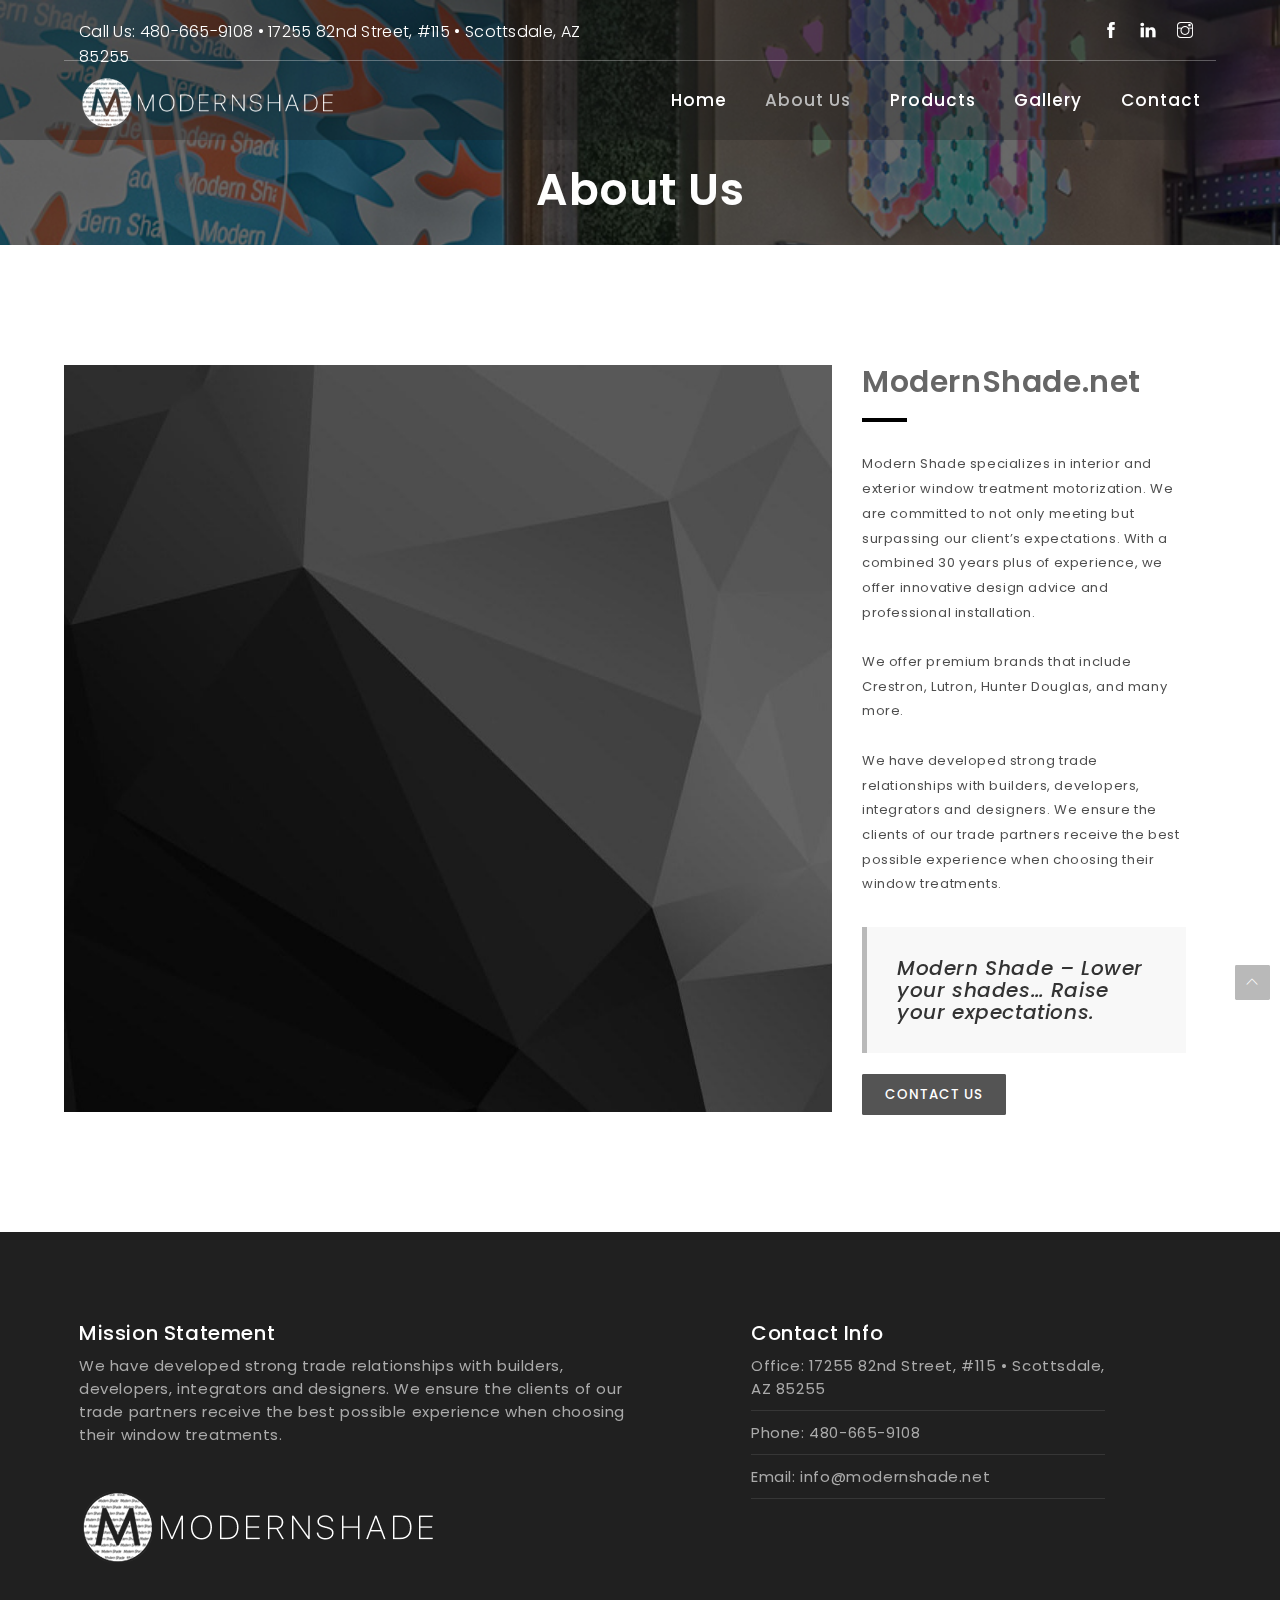
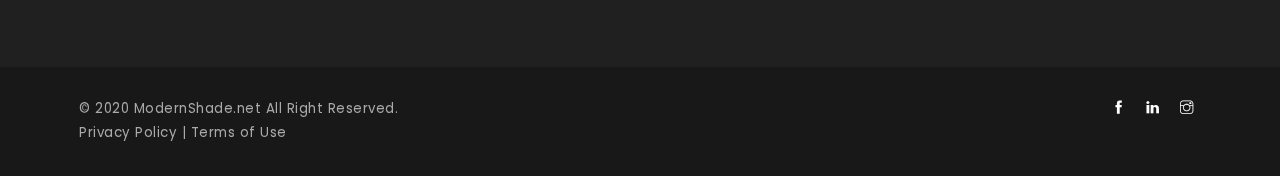
==== commit bc2244e5: "update mobile" ====
--- a/about.html
+++ b/about.html
@@ -69,7 +69,7 @@
 
                         <div class="col-md-6">
                             <div class="left">
-                                <div class="social-icons-subnav hidden-sm hidden-xs">
+                                <div class="social-icons-subnav hidden-sm hidden-xs hidden-md">
                                     <div>Call Us: 480-665-9108 &#8226; 17255 82nd Street, #115 • Scottsdale, AZ 85255</div>
                                 </div>
                             </div>
@@ -155,14 +155,14 @@
         </section>
         <!-- subheader end -->
 
-        <!--  top rated -->
-        <section aria-label="top-rated">
-            <div class="container-fluid m-5-hor">
-                <div class="row">
-                    <div class="col-md-7 sp-padding ">
+        <!--  About Us -->
+        <section class="section-1" aria-label="top-rated">
+            <div class="container-fluid m-5-hor">
+                <div class="row">
+                    <div class="col-md-4 col-lg-8 sp-padding ">
                         <img alt="top-rated" class="img-responsive" src="img/bg-about.jpg">
                     </div>
-                    <div class="col-md-4 p-30 blog-simple">
+                    <div class="col-md-8 col-lg-4 p-30 blog-simple">
                         <h2 class="big-heading">ModernShade.net</h2>
                         <span class="sub-heading-content"></span>
                         <span class="devider-left"></span>
--- a/css/on3step-style.css
+++ b/css/on3step-style.css
@@ -2164,7 +2164,7 @@
     background: #f8f8f8;
     padding: 30px;
     margin: 30px 0 30px 0;
-    border-left: 5px solid #fc9f1c;
+    border-left: 5px solid #b9b9b9;
 }
 .blog-simple .blog-text .heading {
     margin-top: 15px;
--- a/css/queries-on3step.css
+++ b/css/queries-on3step.css
@@ -145,7 +145,7 @@
   .goldpage i { display:block; font-size:24pt; margin:0 60px 0 60px;}
   #subheader, #subheader-commerce {
     color: #fefefe;
-    padding: 120px 0 30px 0;
+    padding: 0px 0 30px 0;
   }
   .commerce-step a{
     font-size: 13px;
@@ -193,6 +193,9 @@
   section {
     padding: 90px 0 90px 0;
   }
+    .section-1 {
+    padding: 0px 0 90px 0!important;
+  }
   .navbar-default {
     border-bottom: 1px groove rgba(255, 255, 255, 0);
   }
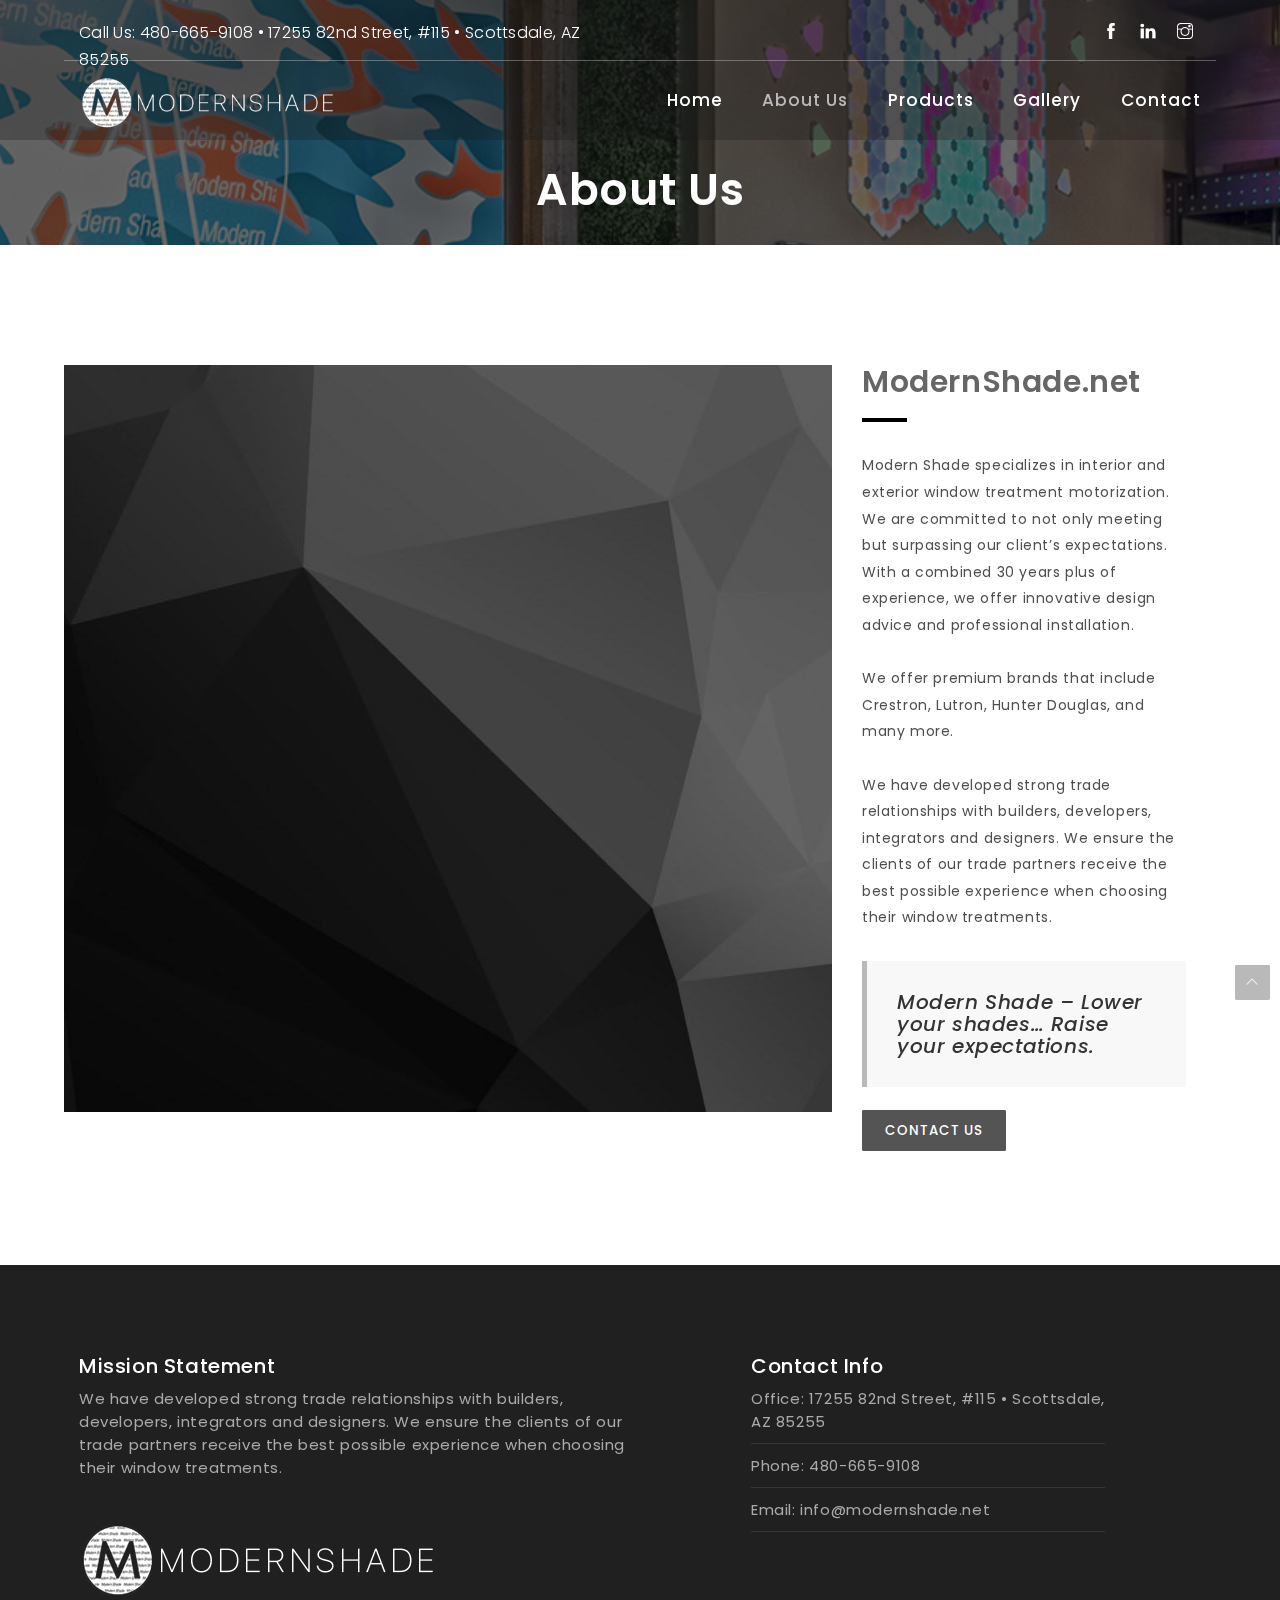
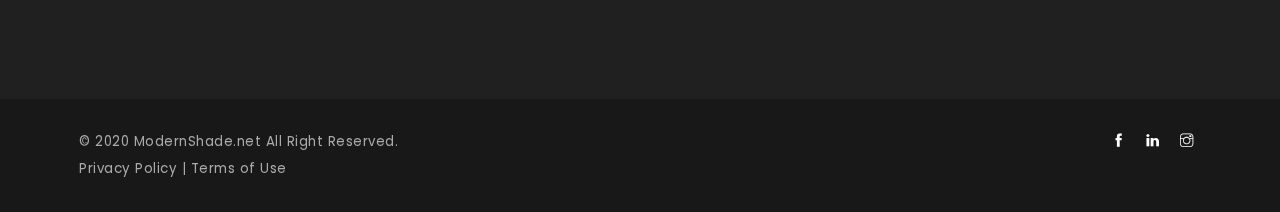
==== commit bf15c8d2: "add gallery detail" ====
--- a/about.html
+++ b/about.html
@@ -1,5 +1,5 @@
 <!DOCTYPE html>
-<html lang="zxx">
+<html lang="en-US">
 
 <head>
     <meta charset="utf-8">
--- a/css/on3step-style.css
+++ b/css/on3step-style.css
@@ -59,7 +59,7 @@
 /* general */
 body {
     font-family: 'Poppins', sans-serif;
-    font-size: 13px;
+    font-size: 14px;
     line-height: 1.9em;
     font-style: normal;
     font-weight: normal;
@@ -97,7 +97,7 @@
 h4              { font-size: 20px; }
 h5              { font-size: 18px; }
 h6              { font-size: 16px; }
-p               { font-size: 13px; }
+p               { font-size: 14px; }
 p.intro         { 
     font-size: 15px; 
     color: #8c8c8c;
@@ -1388,7 +1388,7 @@
     margin: 0 0 30px 0;
 }
 .gal-home a:hover{
-    color:#4e4e4e;
+    color:#fff;
 }
 .item .gal-home{
     margin-bottom: 0px;
@@ -1907,7 +1907,7 @@
     transition: all .3s ease-in-out;
 }
 #filter-porto li.filt-projects:hover, #filter-porto li.filt-projects-w:hover {
-    border: 1px solid #fc9f1c;
+    border: 1px solid #000;
     -webkit-transition: all .3s ease-in-out;
     -moz-transition: all .3s ease-in-out;
     transition: all .3s ease-in-out;
@@ -2043,12 +2043,12 @@
     margin-right:5px;
 }
 .service-hotel .price{
-    font-family: 'Playfair Display', serif;
+
     width:111%;
     font-size:44pt;
     text-align:left;
     font-weight:600;
-    color:#fc9f1c;
+    color:#5d5d5d;
     margin-top:10px;
     margin-bottom:30px;
 }
@@ -3932,15 +3932,17 @@
 
 }
 
-
-
-
-
-
-
-
-
-
-
-
-
+.clear {
+  clear: both;
+}
+
+
+
+
+
+
+
+
+
+
+
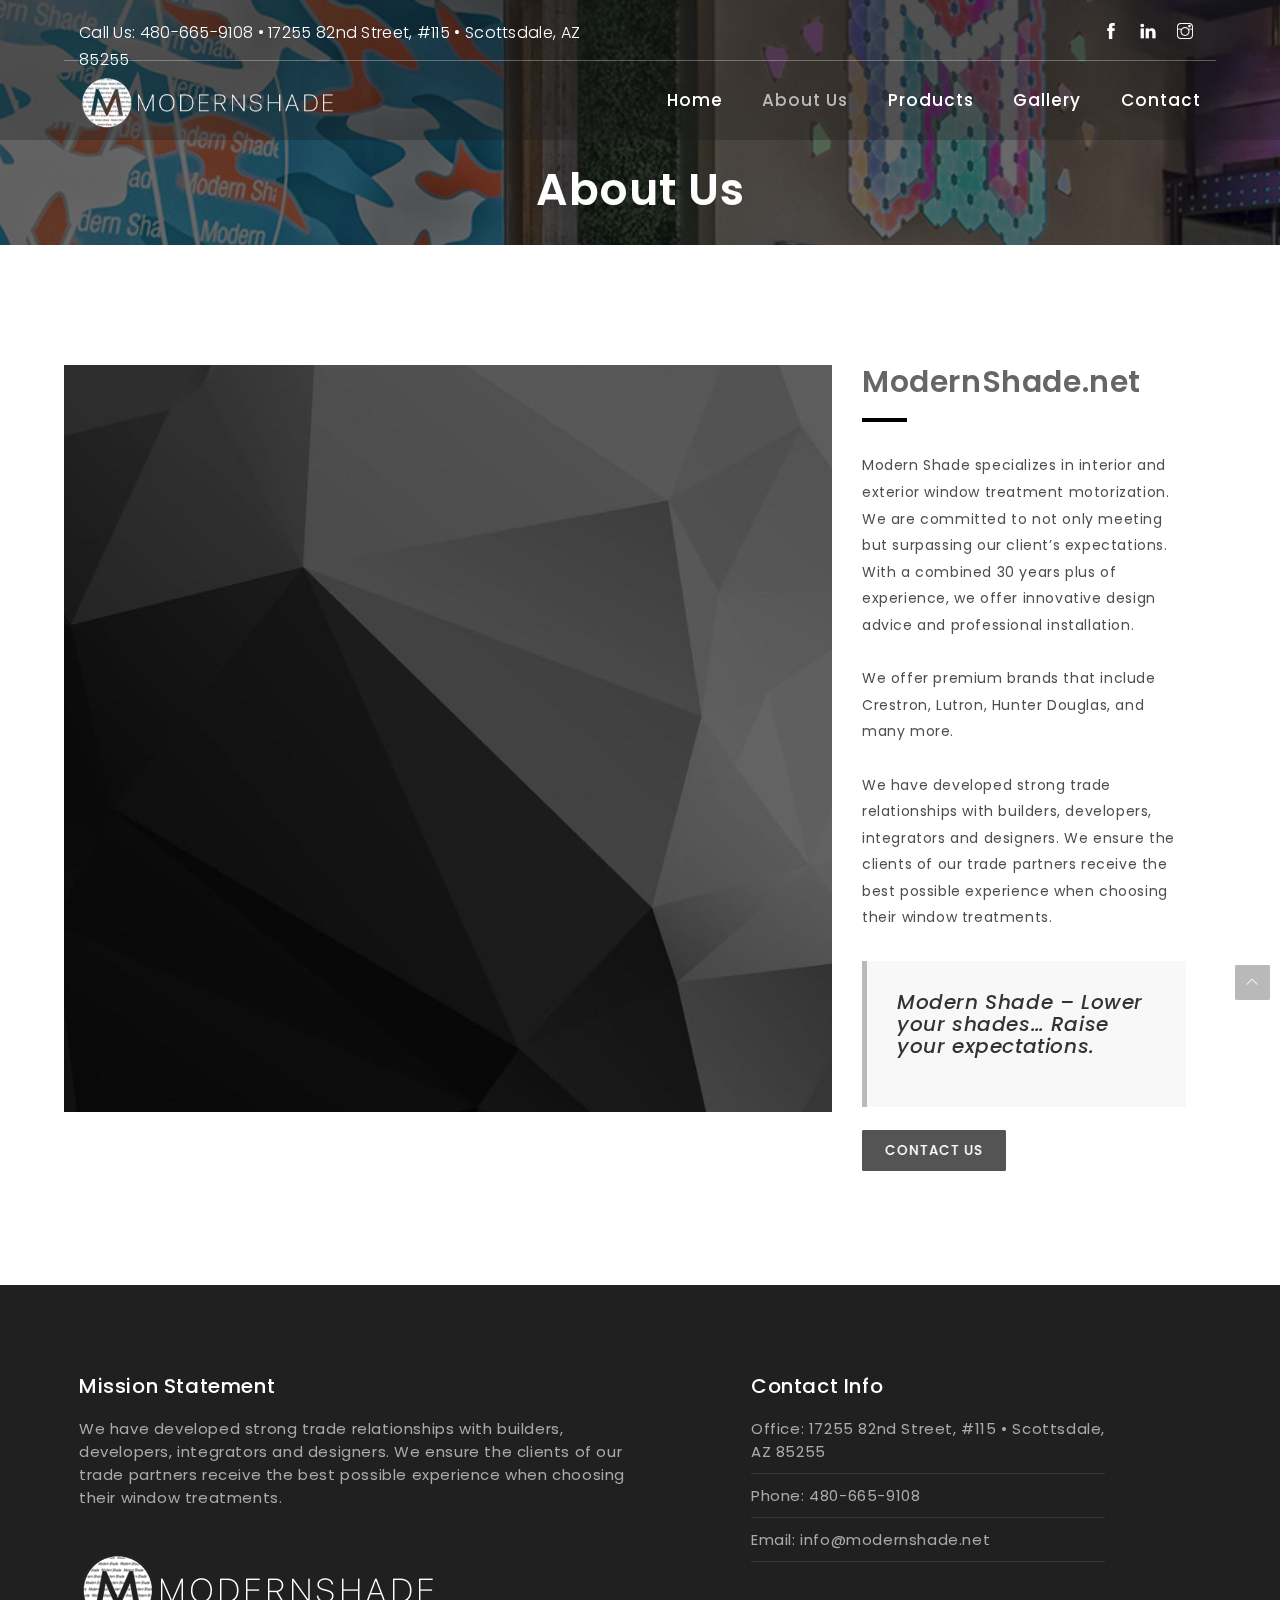
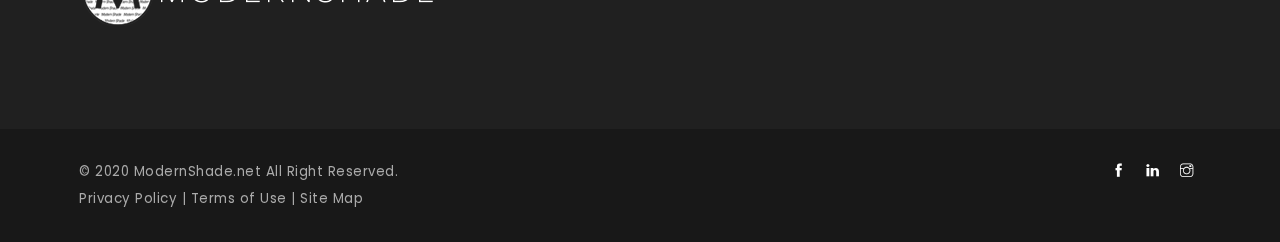
==== commit 788138dd: "updates" ====
--- a/about.html
+++ b/about.html
@@ -227,7 +227,7 @@
                 <div class="row">
 
                     <div class="col-md-6 text-left">
-                        <span>&copy; 2020 ModernShade.net All Right Reserved. <br> <a href="#">Privacy Policy</a> | <a href="#">Terms of Use</a></span>
+                        <span>&copy; 2020 ModernShade.net All Right Reserved. <br> <a href="privacy.html">Privacy Policy</a> | <a href="terms.html">Terms of Use</a> | <a href="site-map.html">Site Map</a></span>
                     </div>
 
                     <div class="col-md-6 text-right">
--- a/css/on3step-style.css
+++ b/css/on3step-style.css
@@ -2045,7 +2045,7 @@
 .service-hotel .price{
 
     width:111%;
-    font-size:44pt;
+    font-size: 28pt;
     text-align:left;
     font-weight:600;
     color:#5d5d5d;
@@ -3929,6 +3929,12 @@
     .bouncing-logo {
         bottom: 148px;
     }
+    .service-hotel .price {
+        font-size: 25pt;
+    }
+    aside .widget, .widget {
+        padding: 20px;
+    }
 
 }
 
@@ -3936,13 +3942,16 @@
   clear: both;
 }
 
-
-
-
-
-
-
-
-
-
-
+.terms p, h4 {
+    margin-bottom: 20px
+}
+
+
+
+
+
+
+
+
+
+
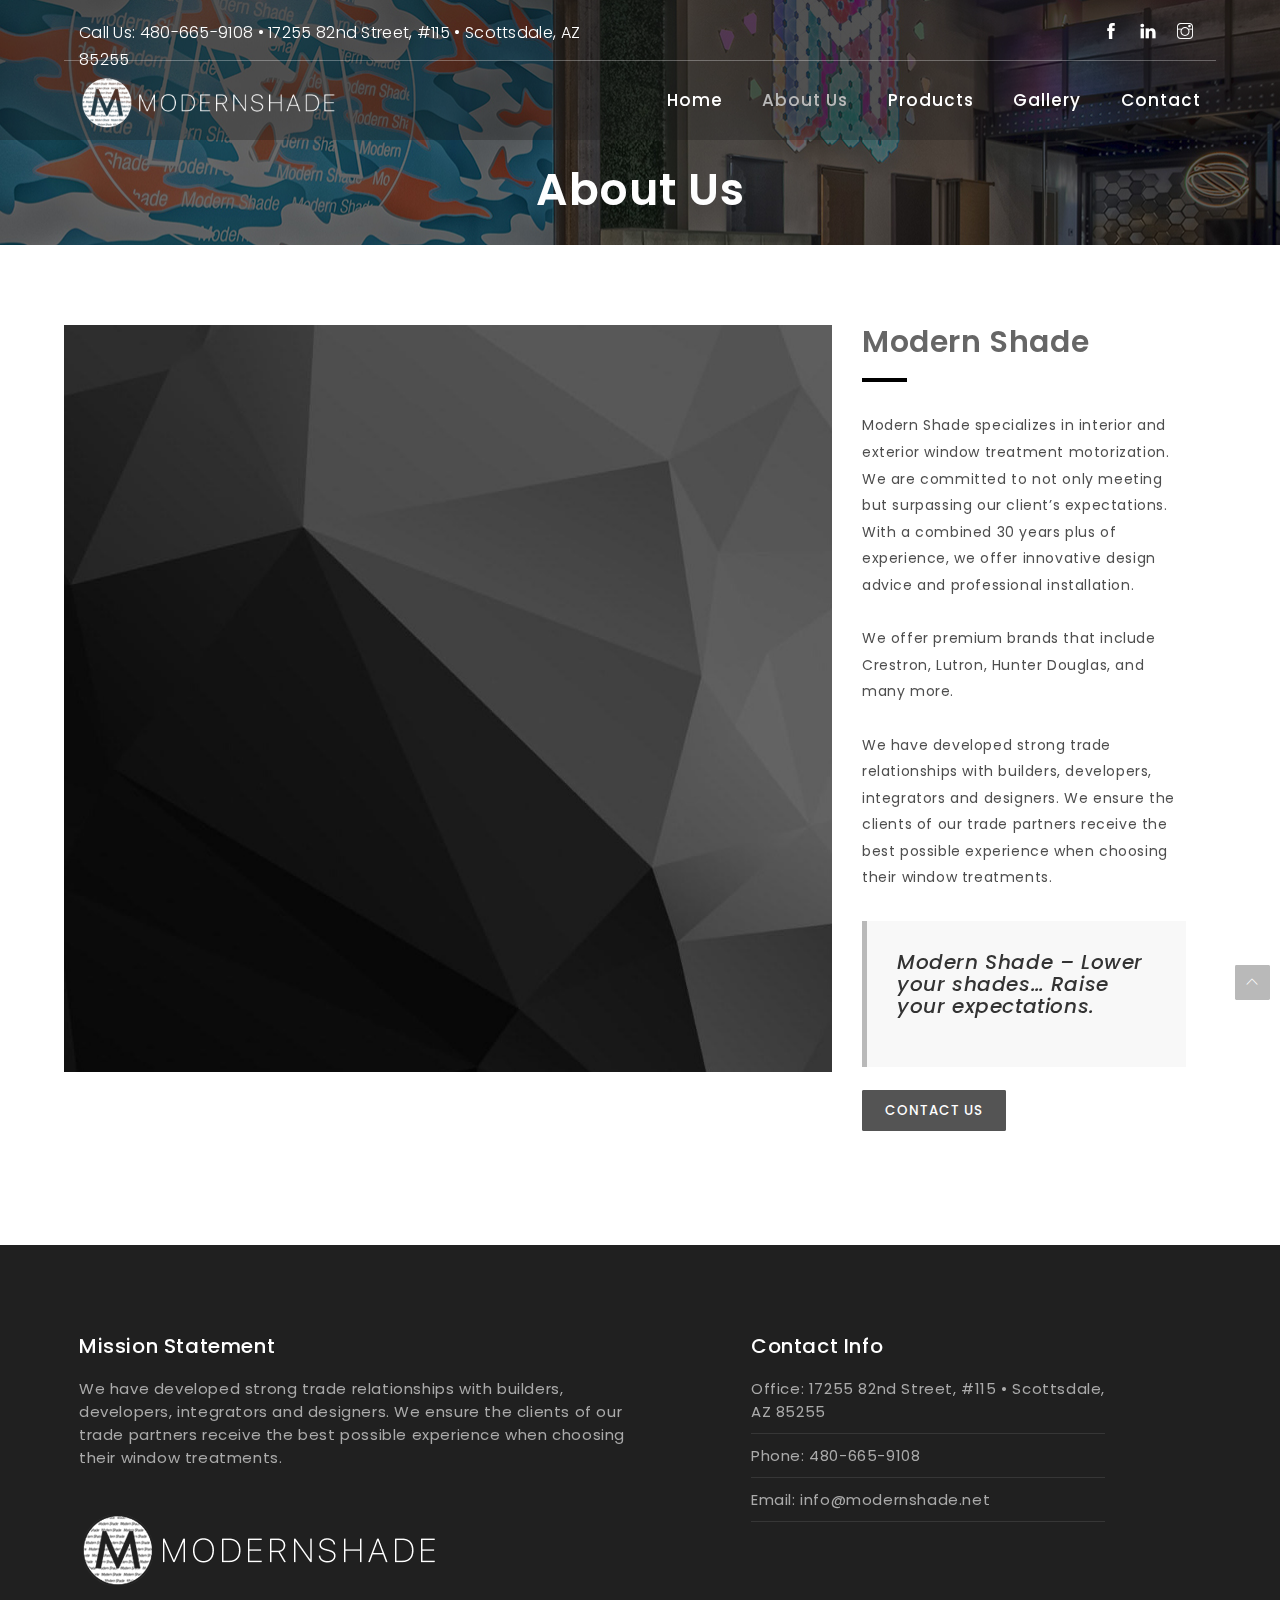
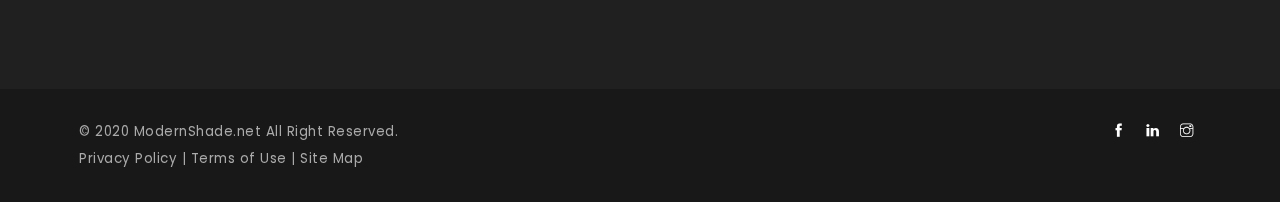
==== commit 66e801fb: "Initial commit" ====
--- a/about.html
+++ b/about.html
@@ -163,7 +163,7 @@
                         <img alt="top-rated" class="img-responsive" src="img/bg-about.jpg">
                     </div>
                     <div class="col-md-8 col-lg-4 p-30 blog-simple">
-                        <h2 class="big-heading">ModernShade.net</h2>
+                        <h2 class="big-heading">Modern Shade</h2>
                         <span class="sub-heading-content"></span>
                         <span class="devider-left"></span>
                         <p>Modern Shade specializes in interior and exterior window treatment motorization. We are committed to not only meeting but surpassing our client’s expectations. With a combined 30 years plus of experience, we offer innovative design advice and professional installation.</p><br>
--- a/css/on3step-style.css
+++ b/css/on3step-style.css
@@ -240,6 +240,11 @@
 section {
     padding: 90px 0 90px 0;
 }
+
+.section-1 {
+    padding: 50px 0 90px 0;
+}
+
 .no-bottom {
     padding-bottom: 0 !important;
 }
@@ -440,7 +445,7 @@
     width: 40px;
     height: 40px;
     border: 3px solid transparent;
-    border-top: 3px solid #fc9f1c;
+    border-top: 3px solid #5a5a5a;
     top: -3px;
     left: -3px;
     border-radius: 999px;
@@ -780,7 +785,8 @@
     padding: 126px 0 31px 0;
     background: #222;
     background: url(../img/bg-subheader.jpg)top fixed;
-    background-size:cover;
+/*    background-size:cover;*/
+    background-attachment
 }
 #subheader-commerce {
   color: #fefefe;
@@ -3947,11 +3953,17 @@
 }
 
 
-
-
-
-
-
-
-
-
+@media screen and (min-width: 768px) {
+
+    .jotform-form {
+        padding: 0px 0!important;
+         
+    }
+}
+
+
+
+
+
+
+
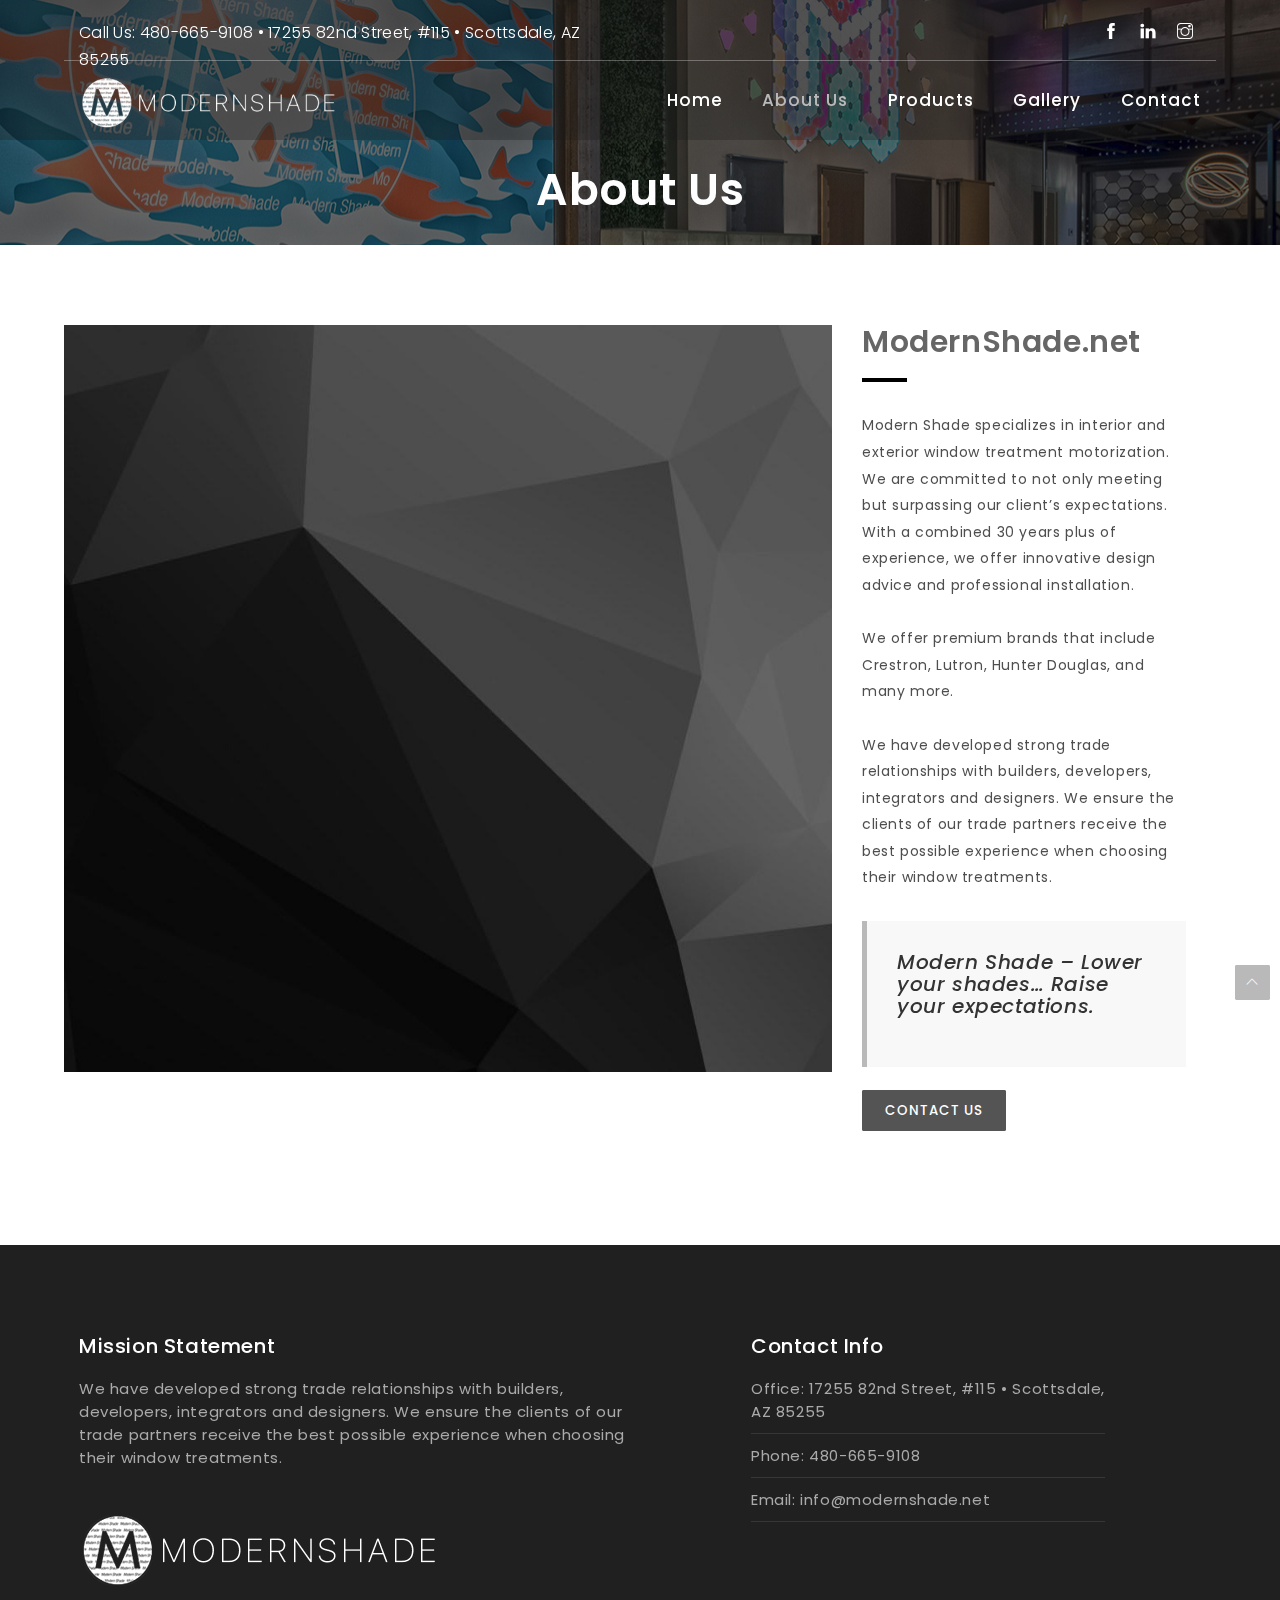
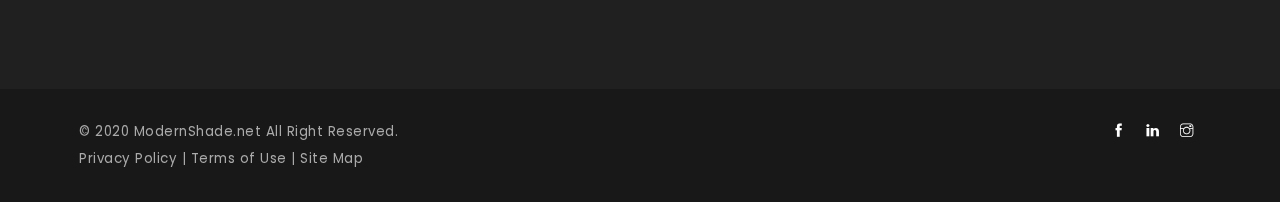
==== commit aaef5666: "Revert "Initial commit"" ====
--- a/about.html
+++ b/about.html
@@ -163,7 +163,7 @@
                         <img alt="top-rated" class="img-responsive" src="img/bg-about.jpg">
                     </div>
                     <div class="col-md-8 col-lg-4 p-30 blog-simple">
-                        <h2 class="big-heading">Modern Shade</h2>
+                        <h2 class="big-heading">ModernShade.net</h2>
                         <span class="sub-heading-content"></span>
                         <span class="devider-left"></span>
                         <p>Modern Shade specializes in interior and exterior window treatment motorization. We are committed to not only meeting but surpassing our client’s expectations. With a combined 30 years plus of experience, we offer innovative design advice and professional installation.</p><br>
--- a/css/on3step-style.css
+++ b/css/on3step-style.css
@@ -3953,17 +3953,11 @@
 }
 
 
-@media screen and (min-width: 768px) {
-
-    .jotform-form {
-        padding: 0px 0!important;
-         
-    }
-}
-
-
-
-
-
-
-
+
+
+
+
+
+
+
+
